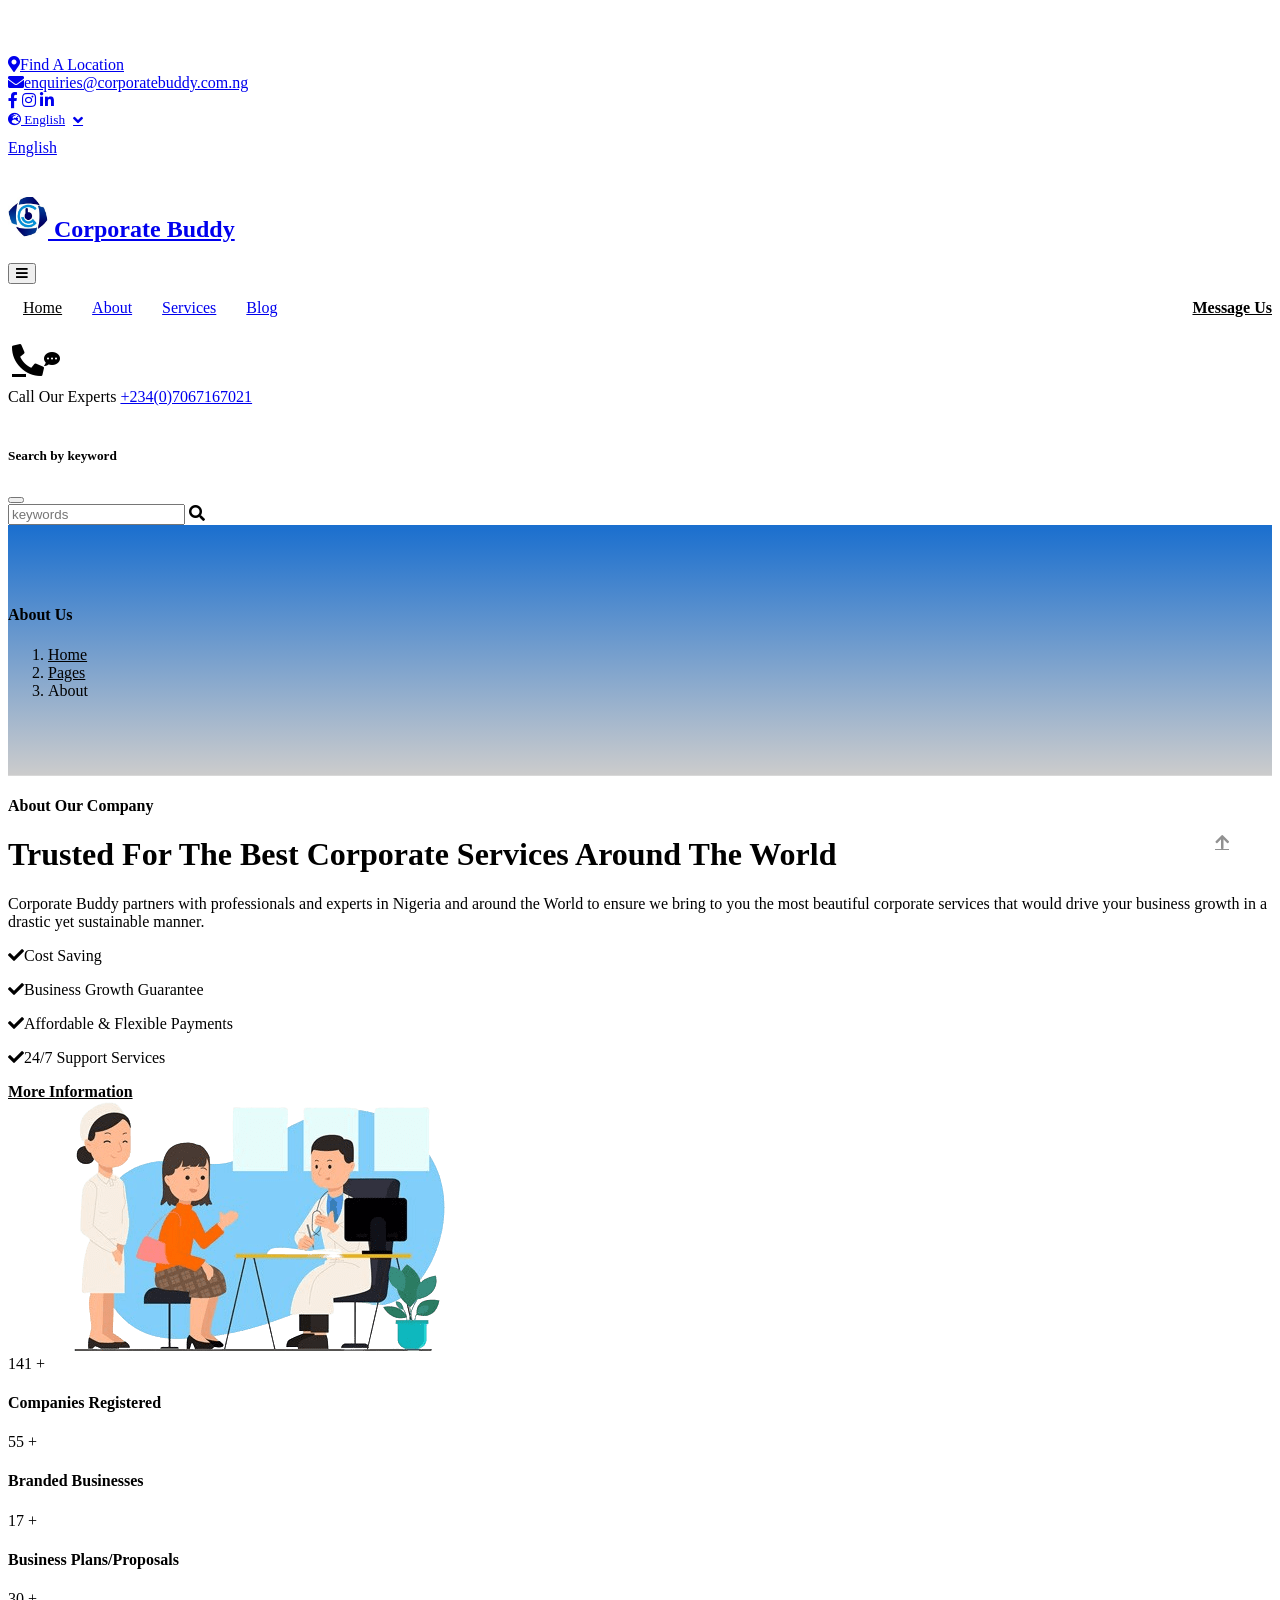
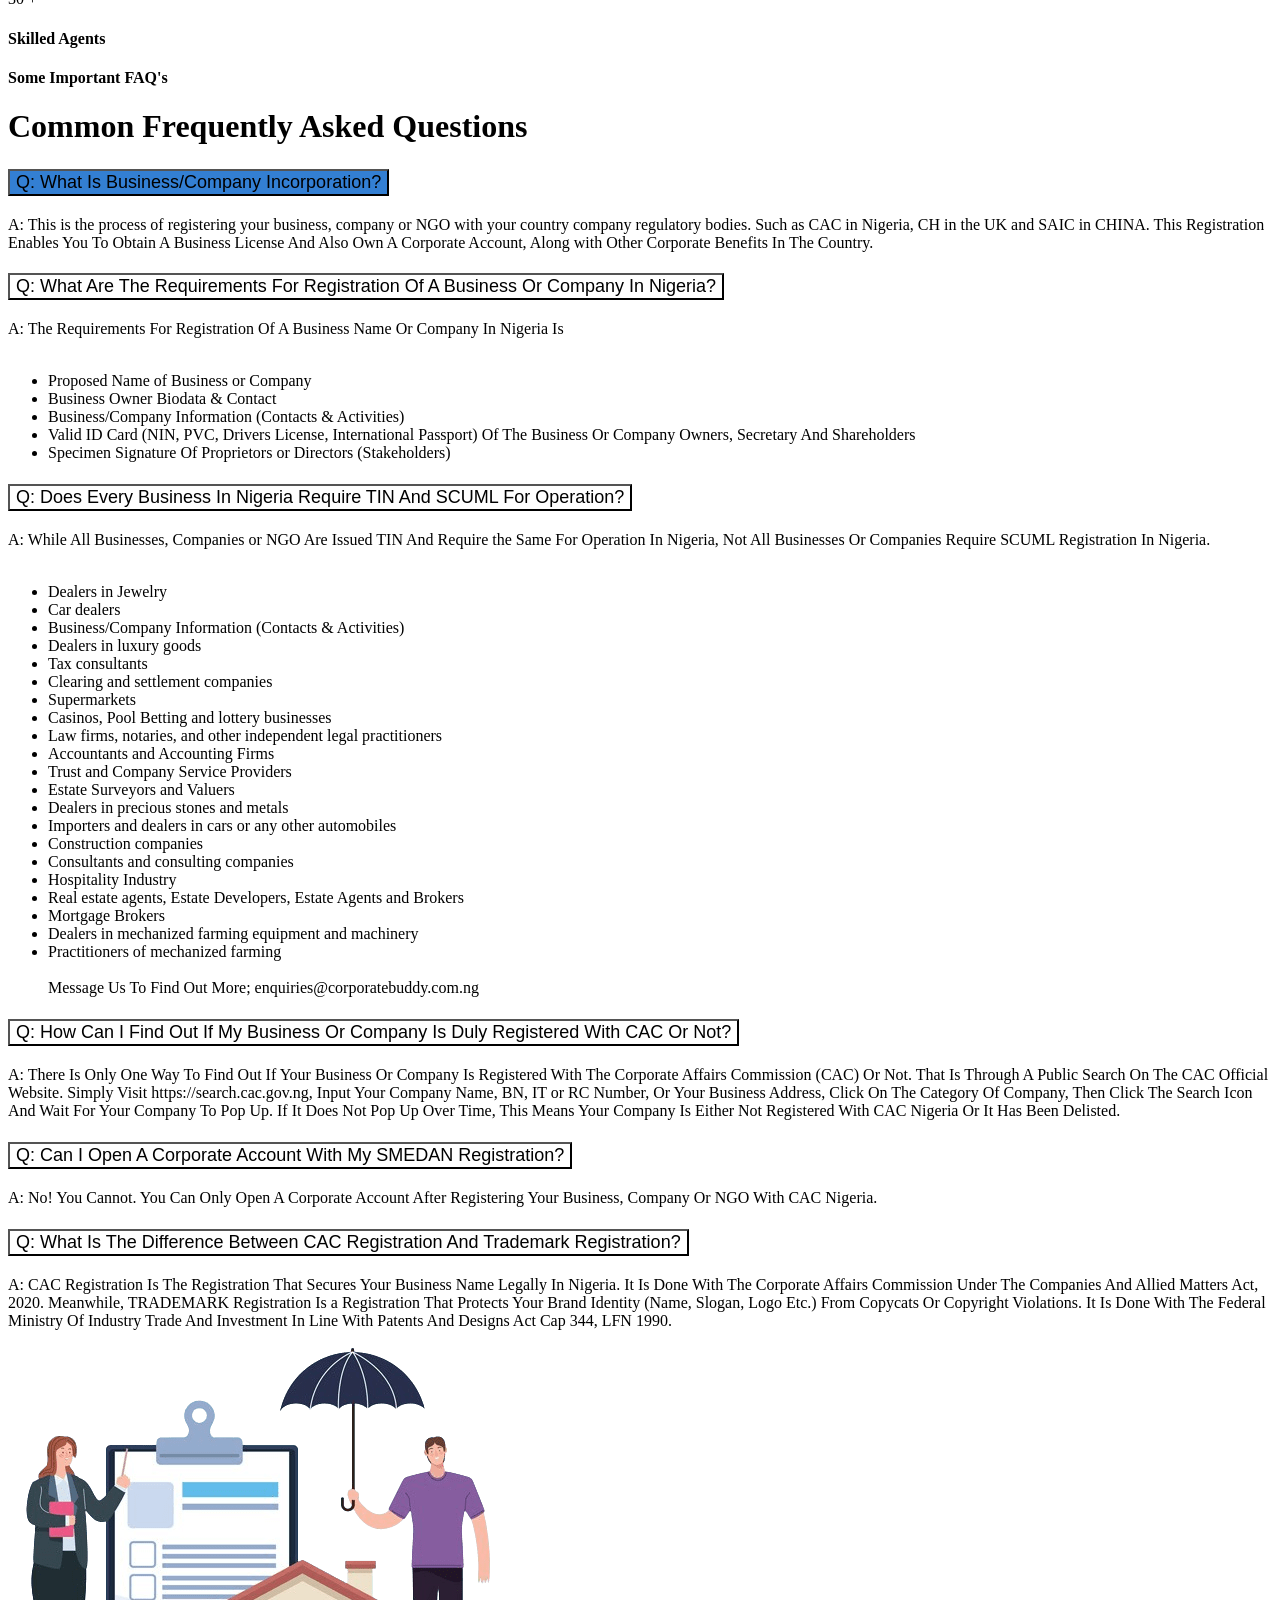
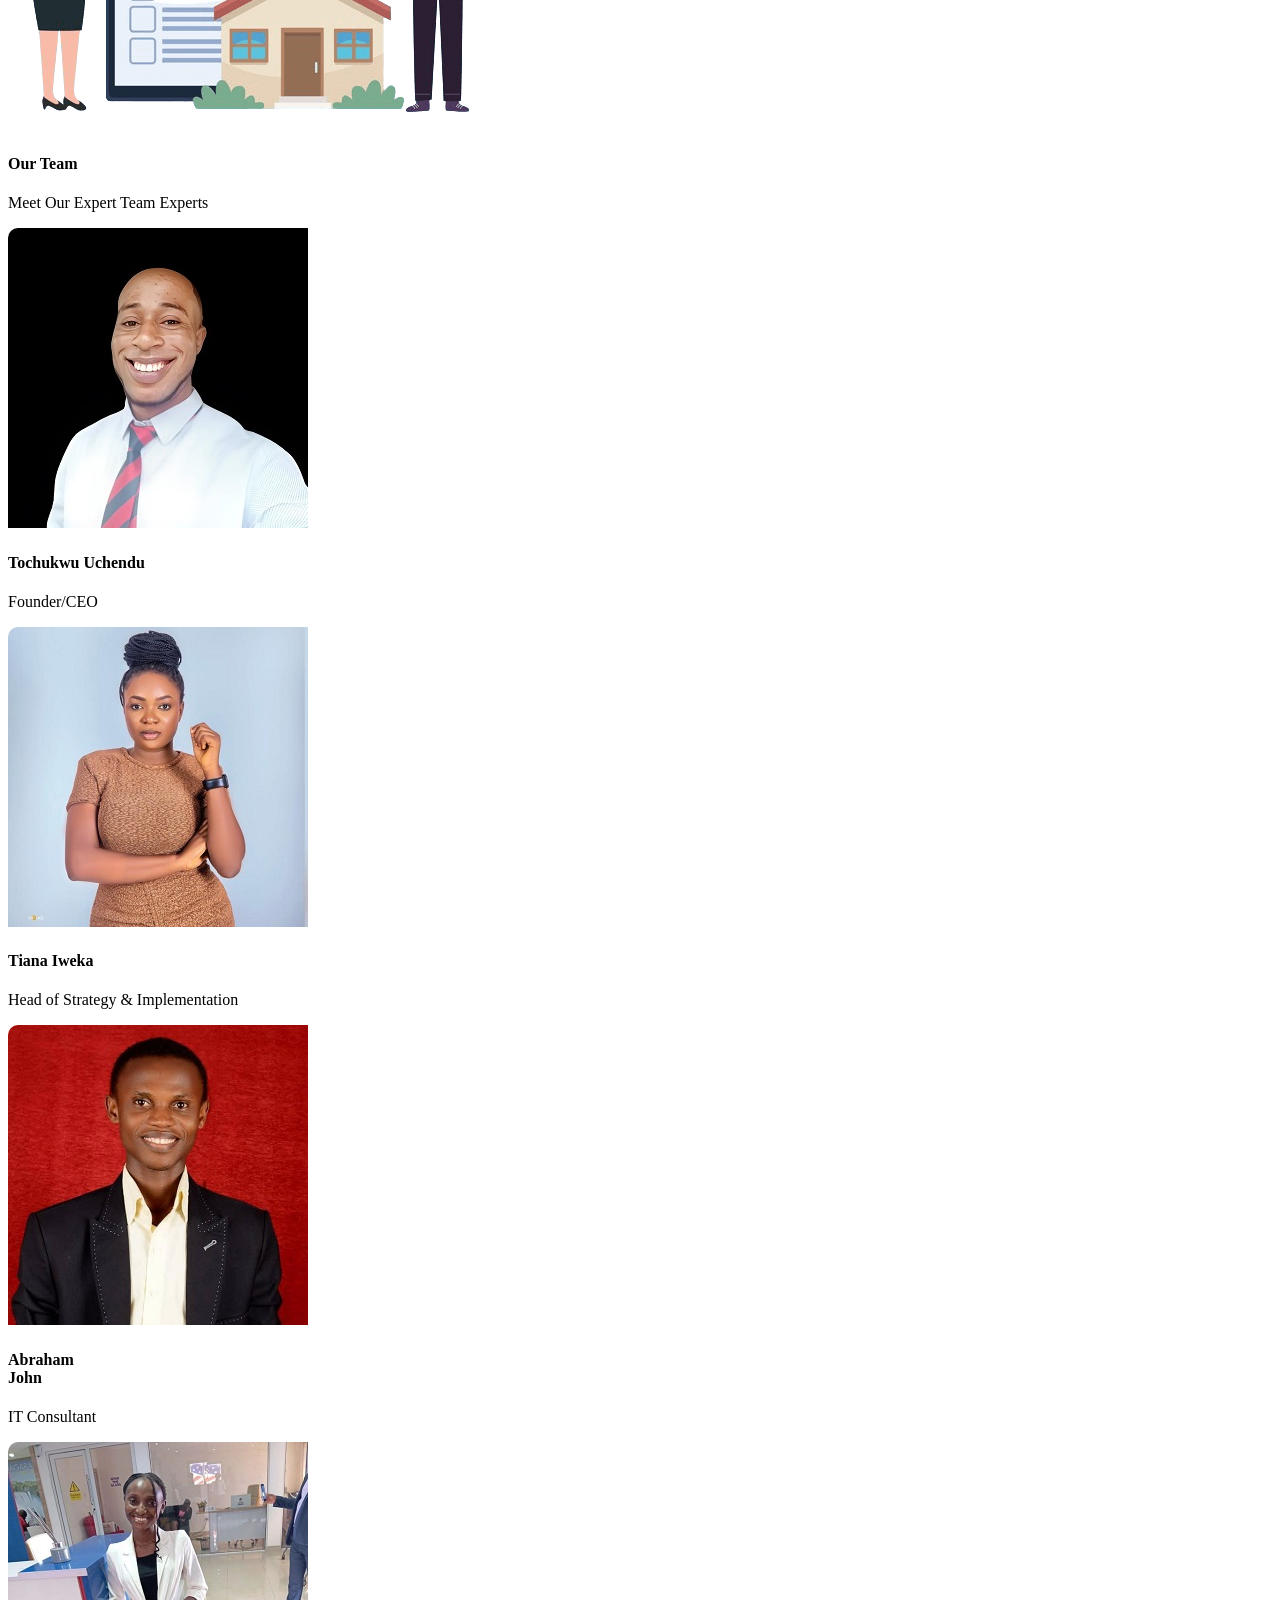
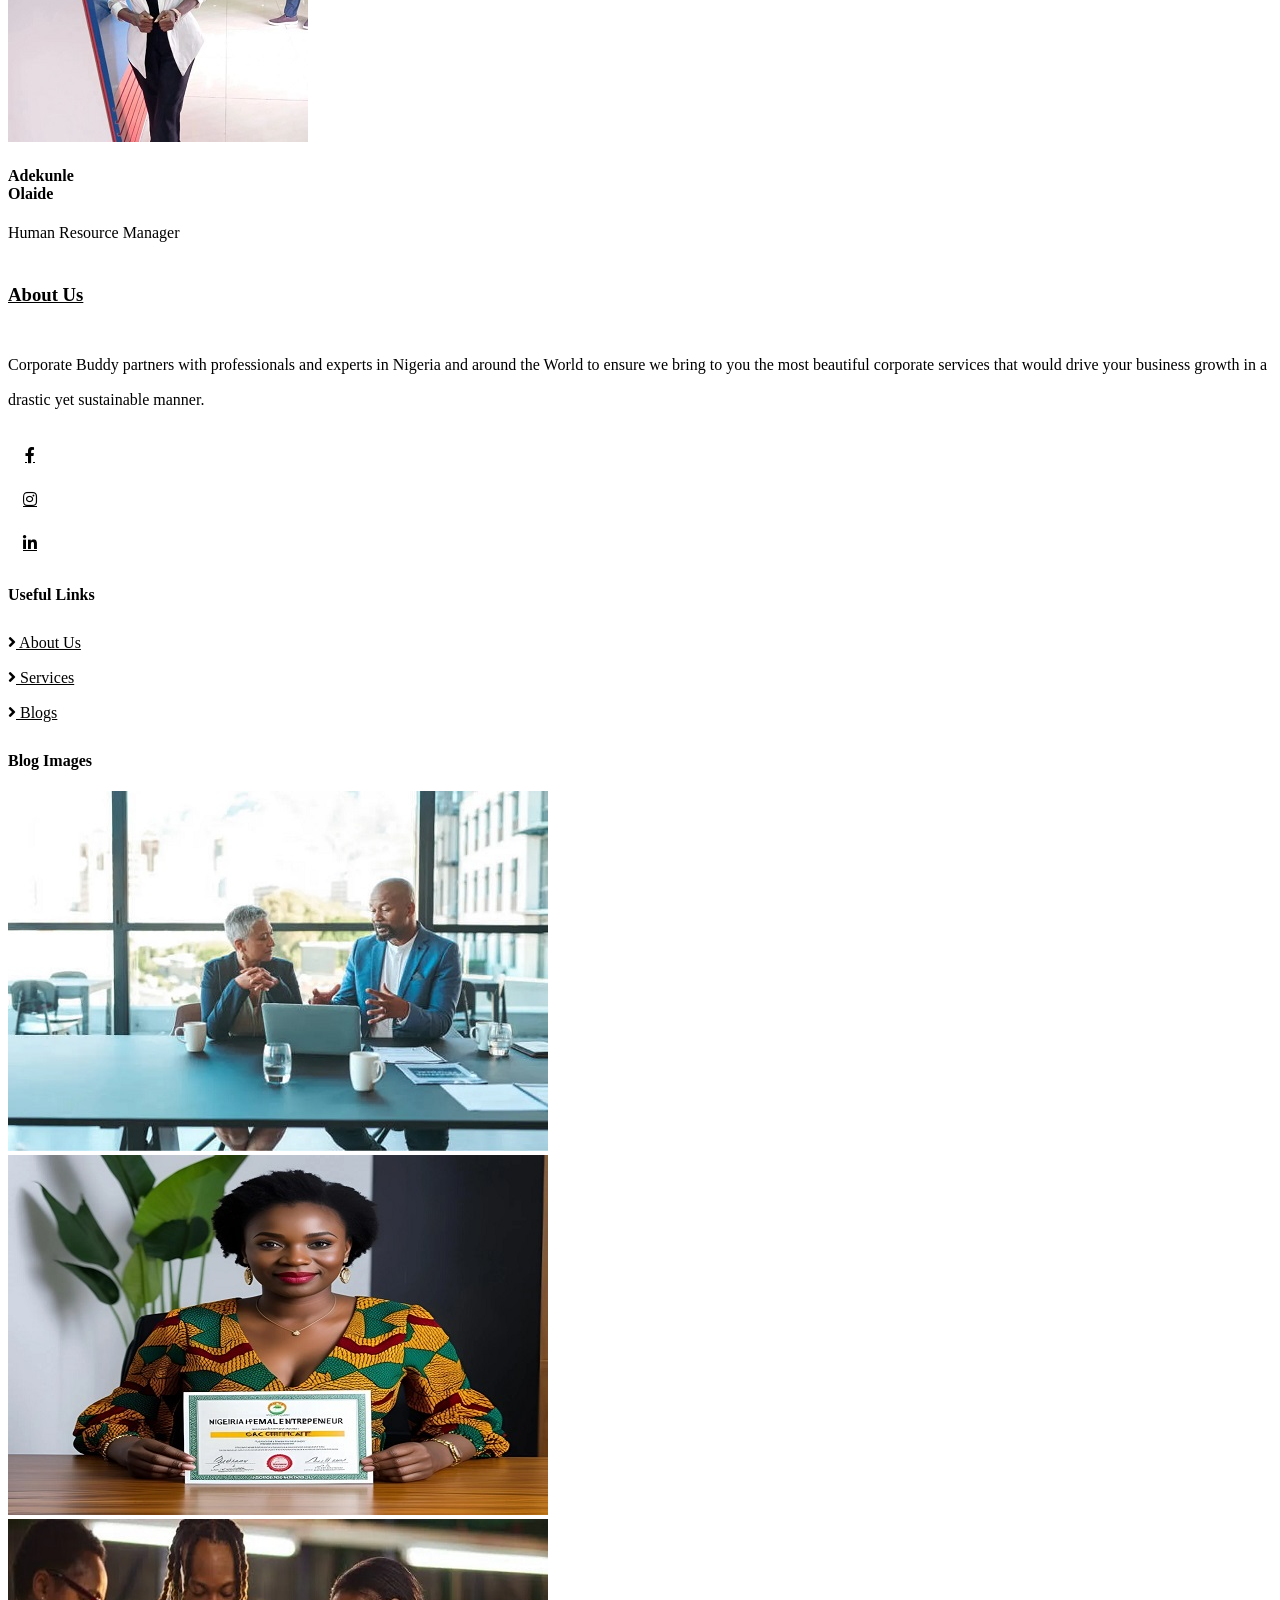
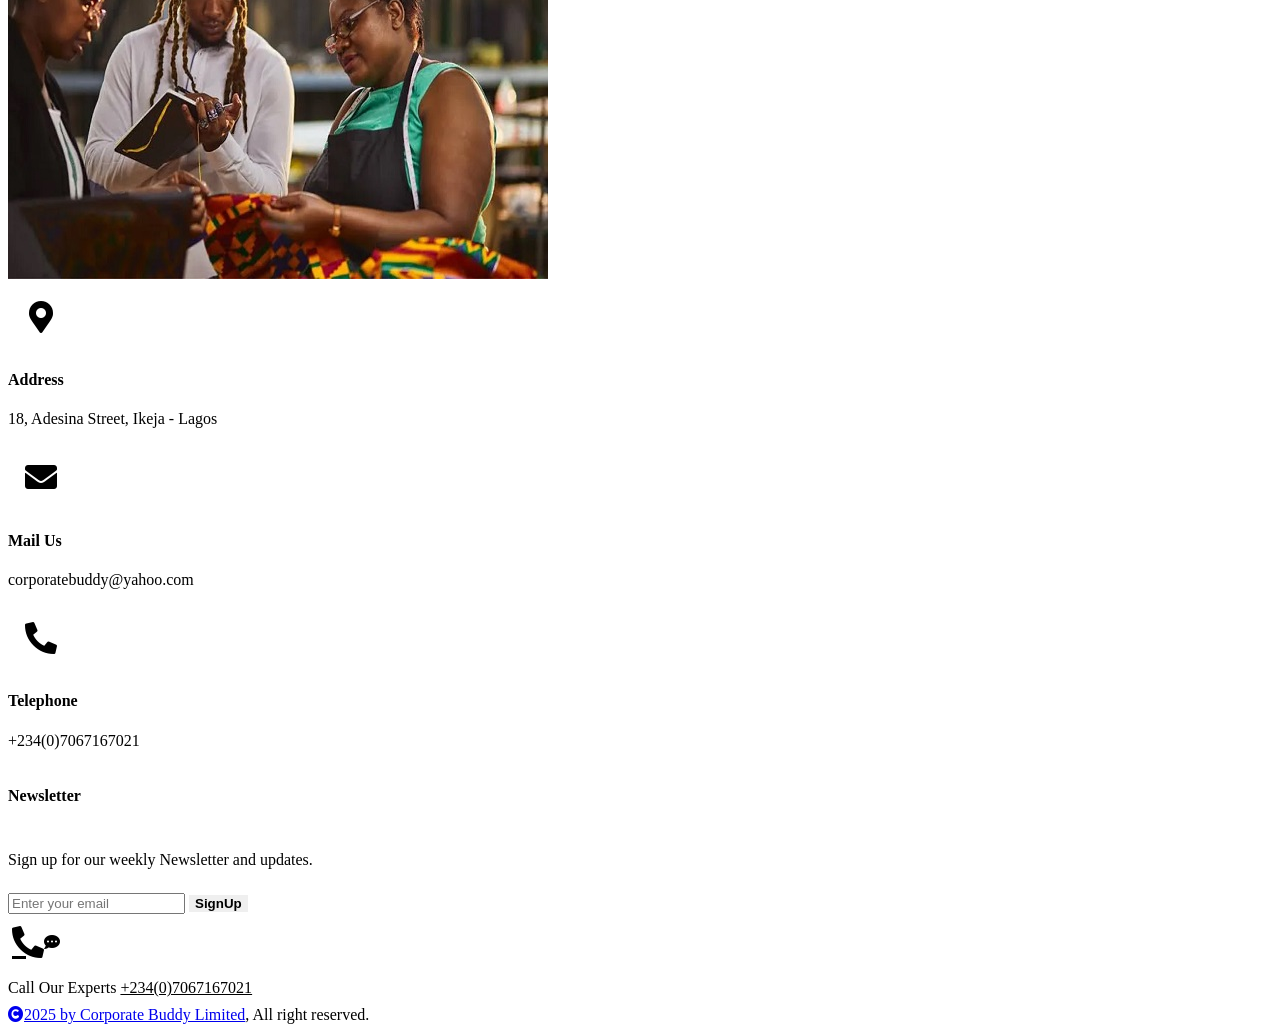
==== about.html @ b8a156ba "first" ====
<!DOCTYPE html>
<html lang="en">

    <head>
        <meta charset="utf-8">
        <title> Corporate Buddy - Corporate services provider </title>
        <meta content="width=device-width, initial-scale=1.0" name="viewport">
        <meta content="" name="keywords">
        <meta content="" name="description">

        <!-- Google Web Fonts -->
        <link rel="preconnect" href="https://fonts.googleapis.com">
        <link rel="preconnect" href="https://fonts.gstatic.com" crossorigin>
        <link href="https://fonts.googleapis.com/css2?family=DM+Sans:ital,opsz,wght@0,9..40,100..1000;1,9..40,100..1000&family=Inter:slnt,wght@-10..0,100..900&display=swap" rel="stylesheet">

        <!-- Icon Font Stylesheet -->
        <link rel="stylesheet" href="https://use.fontawesome.com/releases/v5.15.4/css/all.css"/>
        <link href="https://cdn.jsdelivr.net/npm/bootstrap-icons@1.4.1/font/bootstrap-icons.css" rel="stylesheet">
        
         <!-- Favicons -->
  <link href="img/favicon.png" rel="icon">
  <link href="img/apple-touch-icon.png" rel="apple-touch-icon">


        <!-- Libraries Stylesheet -->
        <link rel="stylesheet" href="lib/animate/animate.min.css"/>
        <link href="lib/lightbox/css/lightbox.min.css" rel="stylesheet">
        <link href="lib/owlcarousel/assets/owl.carousel.min.css" rel="stylesheet">


        <!-- Customized Bootstrap Stylesheet -->
        <link href="css/bootstrap.min.css" rel="stylesheet">

        <!-- Template Stylesheet -->
        <link href="css/style.css" rel="stylesheet">
    </head>

    <body>

        <!-- Spinner Start -->
        <div id="spinner" class="show bg-white position-fixed translate-middle w-100 vh-100 top-50 start-50 d-flex align-items-center justify-content-center">
            <div class="spinner-border text-primary" style="width: 3rem; height: 3rem;" role="status">
                <span class="sr-only">Loading...</span>
            </div>
        </div>
        <!-- Spinner End -->

        <!-- Topbar Start -->
        <div class="container-fluid topbar px-0 px-lg-4 bg-light py-2 d-none d-lg-block">
            <div class="container">
                <div class="row gx-0 align-items-center">
                    <div class="col-lg-8 text-center text-lg-start mb-lg-0">
                        <div class="d-flex flex-wrap">
                            <div class="border-end border-primary pe-3">
                                <a href="#" class="text-muted small"><i class="fas fa-map-marker-alt text-primary me-2"></i>Find A Location</a>
                            </div>
                            <div class="ps-3">
                                <a href="mailto:example@gmail.com" class="text-muted small"><i class="fas fa-envelope text-primary me-2"></i>enquiries@corporatebuddy.com.ng</a>
                            </div>
                        </div>
                    </div>
                    <div class="col-lg-4 text-center text-lg-end">
                        <div class="d-flex justify-content-end">
                            <div class="d-flex border-end border-primary pe-3">
                                <a class="btn p-0 text-primary me-3" href="https://www.facebook.com/share/1VKHDkpUtS/?mibextid=wwXIfr

                                "><i class="fab fa-facebook-f"></i></a>
                                <!--<a class="btn p-0 text-primary me-3" href="#"><i class="fab fa-twitter"></i></a>-->
                                <a class="btn p-0 text-primary me-3" href="https://www.instagram.com/corporatebuddy_ng?igsh=czdsZmRqZHVsZ2J3&utm_source=qr "><i class="fab fa-instagram"></i></a>
                               <a class="btn p-0 text-primary me-0" href="https://www.linkedin.com/company/corporate-buddyltd/"><i class="fab fa-linkedin-in"></i></a>
                            </div>
                            <div class="dropdown ms-3">
                                <a href="#" class="dropdown-toggle text-dark" data-bs-toggle="dropdown"><small><i class="fas fa-globe-europe text-primary me-2"></i> English</small></a>
                                <div class="dropdown-menu rounded">
                                    <a href="#" class="dropdown-item">English</a>
                                    <!--<a href="#" class="dropdown-item">Bangla</a>
                                    <a href="#" class="dropdown-item">French</a>
                                    <a href="#" class="dropdown-item">Spanish</a>
                                    <a href="#" class="dropdown-item">Arabic</a>-->
                                </div>
                            </div>
                        </div>
                    </div>
                </div>
            </div>
        </div>
        <!-- Topbar End -->

        <!-- Navbar & Hero Start -->
        <div class="container-fluid nav-bar px-0 px-lg-4 py-lg-0">
            <div class="container">
                <nav class="navbar navbar-expand-lg navbar-light"> 
                    <a href="#" class="navbar-brand p-0">
                        <h1 class="text-primary mb-0 d-flex align-items-center">
                            <!--<i class="fab fa-slack me-2"></i>-->
                            <img src="img/logo.jpg" alt="Logo" class="me-2" style="height: 40px;">
                            Corporate Buddy
                        </h1>
                       <!-- <img src="img/logo.jpg" alt="Logo"> -->
                    </a>
                    <button class="navbar-toggler" type="button" data-bs-toggle="collapse" data-bs-target="#navbarCollapse">
                        <span class="fa fa-bars"></span>
                    </button>
                    <div class="collapse navbar-collapse" id="navbarCollapse">
                        <div class="navbar-nav mx-0 mx-lg-auto">
                            <a href="index.html" class="nav-item nav-link active">Home</a>
                            <a href="about.html" class="nav-item nav-link">About</a>
                            <a href="service.html" class="nav-item nav-link">Services</a>
                            <a href="blog.html" class="nav-item nav-link">Blog</a>
                            <!--<div class="nav-item dropdown">
                                <a href="#" class="nav-link" data-bs-toggle="dropdown">
                                    <span class="dropdown-toggle">Pages</span>
                                </a>
                                <div class="dropdown-menu">
                                    <a href="feature.html" class="dropdown-item">Our Features</a>
                                    <a href="team.html" class="dropdown-item">Our team</a>
                                    <a href="testimonial.html" class="dropdown-item">Testimonial</a>
                                    <a href="FAQ.html" class="dropdown-item">FAQs</a>
                                    <a href="404.html" class="dropdown-item">404 Page</a>
                                </div>
                            </div>
                            <a href="contact.html" class="nav-item nav-link">Contact</a>-->
                            <div class="nav-btn px-3">
                               <!-- <button class="btn-search btn btn-primary btn-md-square rounded-circle flex-shrink-0" data-bs-toggle="modal" data-bs-target="#searchModal"><i class="fas fa-search"></i></button>-->
                                <a href="https://wa.me/7067167021" class="btn btn-primary rounded-pill py-2 px-4 ms-3 flex-shrink-0"> Message Us</a>
                            </div>
                        </div>
                    </div>
                    <div class="d-none d-xl-flex flex-shrink-0 ps-4">
                        <a href="#" class="btn btn-light btn-lg-square rounded-circle position-relative wow tada" data-wow-delay=".9s">
                            <i class="fa fa-phone-alt fa-2x"></i>
                            <div class="position-absolute" style="top: 7px; right: 12px;">
                                <span><i class="fa fa-comment-dots text-secondary"></i></span>
                            </div>
                        </a>
                        <div class="d-flex flex-column ms-3">
                            <span>Call Our Experts</span>
                            <a href="tel:+234(0)7067167021"><span class="text-dark">+234(0)7067167021</span></a>
                        </div>
                    </div>
                </nav>
            </div>
        </div>
        <!-- Navbar & Hero End -->

        <!-- Modal Search Start -->
        <div class="modal fade" id="searchModal" tabindex="-1" aria-labelledby="exampleModalLabel" aria-hidden="true">
            <div class="modal-dialog modal-fullscreen">
                <div class="modal-content rounded-0">
                    <div class="modal-header">
                        <h5 class="modal-title" id="exampleModalLabel">Search by keyword</h5>
                        <button type="button" class="btn-close" data-bs-dismiss="modal" aria-label="Close"></button>
                    </div>
                    <div class="modal-body d-flex align-items-center bg-primary">
                        <div class="input-group w-75 mx-auto d-flex">
                            <input type="search" class="form-control p-3" placeholder="keywords" aria-describedby="search-icon-1">
                            <span id="search-icon-1" class="btn bg-light border nput-group-text p-3"><i class="fa fa-search"></i></span>
                        </div>
                    </div>
                </div>
            </div>
        </div>
        <!-- Modal Search End -->

        <!-- Header Start -->
        <div class="container-fluid bg-breadcrumb">
            <div class="container text-center py-5" style="max-width: 900px;">
                <h4 class="text-white display-4 mb-4 wow fadeInDown" data-wow-delay="0.1s">About Us</h4>
                <ol class="breadcrumb d-flex justify-content-center mb-0 wow fadeInDown" data-wow-delay="0.3s">
                    <li class="breadcrumb-item"><a href="index.html">Home</a></li>
                    <li class="breadcrumb-item"><a href="#">Pages</a></li>
                    <li class="breadcrumb-item active text-primary">About</li>
                </ol>    
            </div>
        </div>
        <!-- Header End -->


        <!-- About Start -->
        <div class="container-fluid bg-light about pb-5">
            <div class="container pb-5">
                <div class="row g-5">
                    <div class="col-xl-6 wow fadeInLeft" data-wow-delay="0.2s">
                        <div class="about-item-content bg-white rounded p-5 h-100">
                            <h4 class="text-primary">About Our Company</h4>
                            <h1 class="display-4 mb-4">Trusted For The Best Corporate Services Around The World
                            </h1>
                            <p>Corporate Buddy partners with professionals and experts in Nigeria and around the World to ensure we bring to you the 
                                most beautiful corporate services that would drive your business growth in a drastic yet sustainable manner. 
                            </p>
                            <p class="text-dark"><i class="fa fa-check text-primary me-3"></i>Cost Saving </p>
                            <p class="text-dark"><i class="fa fa-check text-primary me-3"></i>Business Growth Guarantee </p>
                            <p class="text-dark mb-4"><i class="fa fa-check text-primary me-3"></i>Affordable & Flexible Payments</p>
                            <p class="text-dark mb-4"><i class="fa fa-check text-primary me-3"></i>24/7 Support Services</p>
                            <a class="btn btn-primary rounded-pill py-3 px-5" href="about.html">More Information</a>
                        </div>
                    </div>
                    <div class="col-xl-6 wow fadeInRight" data-wow-delay="0.2s">
                        <div class="bg-white rounded p-5 h-100">
                            <div class="row g-4 justify-content-center">
                                <div class="col-12">
                                    <div class="rounded bg-light">
                                        <img src="img/about-1.png" class="img-fluid rounded w-100" alt="">
                                    </div>
                                </div>
                                <div class="col-sm-6">
                                    <div class="counter-item bg-light rounded p-3 h-100">
                                        <div class="counter-counting">
                                            <span class="text-primary fs-2 fw-bold" data-toggle="counter-up">257</span>
                                            <span class="h1 fw-bold text-primary">+</span>
                                        </div>
                                        <h4 class="mb-0 text-dark">Companies Registered</h4>
                                    </div>
                                </div>
                                <div class="col-sm-6">
                                    <div class="counter-item bg-light rounded p-3 h-100">
                                        <div class="counter-counting">
                                            <span class="text-primary fs-2 fw-bold" data-toggle="counter-up">99</span>
                                            <span class="h1 fw-bold text-primary">+</span>
                                        </div>
                                        <h4 class="mb-0 text-dark">Branded Businesses </h4>
                                    </div>
                                </div>
                                <div class="col-sm-6">
                                    <div class="counter-item bg-light rounded p-3 h-100">
                                        <div class="counter-counting">
                                            <span class="text-primary fs-2 fw-bold" data-toggle="counter-up">30</span>
                                            <span class="h1 fw-bold text-primary">+</span>
                                        </div>
                                        <h4 class="mb-0 text-dark">Business Plans/Proposals </h4>
                                    </div>
                                </div>
                                <div class="col-sm-6">
                                    <div class="counter-item bg-light rounded p-3 h-100">
                                        <div class="counter-counting">
                                            <span class="text-primary fs-2 fw-bold" data-toggle="counter-up">55</span>
                                            <span class="h1 fw-bold text-primary">+</span>
                                        </div>
                                        <h4 class="mb-0 text-dark">Skilled Agents</h4>
                                    </div>
                                </div>
                            </div>
                        </div>
                    </div>
                </div>
            </div>
        </div>
        <!-- About End -->


        <!-- Feature Start -->
        <!--<div class="container-fluid feature bg-light pb-5">
            <div class="container pb-5">
                <div class="text-center mx-auto pb-5 wow fadeInUp" data-wow-delay="0.2s" style="max-width: 800px;">
                    <h4 class="text-primary">Our Features</h4>
                    <h1 class="display-4 mb-4">Insurance Provide you a Better Future</h1>
                    <p class="mb-0">Lorem ipsum dolor, sit amet consectetur adipisicing elit. Tenetur adipisci facilis cupiditate recusandae aperiam temporibus corporis itaque quis facere, numquam, ad culpa deserunt sint dolorem autem obcaecati, ipsam mollitia hic.
                    </p>
                </div>
                <div class="row g-4">
                    <div class="col-md-6 col-lg-6 col-xl-3 wow fadeInUp" data-wow-delay="0.2s">
                        <div class="feature-item p-4 pt-0">
                            <div class="feature-icon p-4 mb-4">
                                <i class="far fa-handshake fa-3x"></i>
                            </div>
                            <h4 class="mb-4">Trusted Company</h4>
                            <p class="mb-4">Lorem ipsum dolor sit amet consectetur adipisicing elit. Ea hic laborum odit pariatur...
                            </p>
                            <a class="btn btn-primary rounded-pill py-2 px-4" href="#">Learn More</a>
                        </div>
                    </div>
                    <div class="col-md-6 col-lg-6 col-xl-3 wow fadeInUp" data-wow-delay="0.4s">
                        <div class="feature-item p-4 pt-0">
                            <div class="feature-icon p-4 mb-4">
                                <i class="fa fa-dollar-sign fa-3x"></i>
                            </div>
                            <h4 class="mb-4">Anytime Money Back</h4>
                            <p class="mb-4">Lorem ipsum dolor sit amet consectetur adipisicing elit. Ea hic laborum odit pariatur...
                            </p>
                            <a class="btn btn-primary rounded-pill py-2 px-4" href="#">Learn More</a>
                        </div>
                    </div>
                    <div class="col-md-6 col-lg-6 col-xl-3 wow fadeInUp" data-wow-delay="0.6s">
                        <div class="feature-item p-4 pt-0">
                            <div class="feature-icon p-4 mb-4">
                                <i class="fa fa-bullseye fa-3x"></i>
                            </div>
                            <h4 class="mb-4">Flexible Plans</h4>
                            <p class="mb-4">Lorem ipsum dolor sit amet consectetur adipisicing elit. Ea hic laborum odit pariatur...
                            </p>
                            <a class="btn btn-primary rounded-pill py-2 px-4" href="#">Learn More</a>
                        </div>
                    </div>
                    <div class="col-md-6 col-lg-6 col-xl-3 wow fadeInUp" data-wow-delay="0.8s">
                        <div class="feature-item p-4 pt-0">
                            <div class="feature-icon p-4 mb-4">
                                <i class="fa fa-headphones fa-3x"></i>
                            </div>
                            <h4 class="mb-4">24/7 Fast Support</h4>
                            <p class="mb-4">Lorem ipsum dolor sit amet consectetur adipisicing elit. Ea hic laborum odit pariatur...
                            </p>
                            <a class="btn btn-primary rounded-pill py-2 px-4" href="#">Learn More</a>
                        </div>
                    </div>
                </div>
            </div>
        </div>-->
        <!-- Feature End -->
 <!-- FAQs Start -->
 <div class="container-fluid faq-section bg-light py-5">
    <div class="container py-5">
        <div class="row g-5 align-items-center">
            <div class="col-xl-6 wow fadeInLeft" data-wow-delay="0.2s">
                <div class="h-100">
                    <div class="mb-5">
                        <h4 class="text-primary">Some Important FAQ's</h4>
                        <h1 class="display-4 mb-0">Common Frequently Asked Questions</h1>
                    </div>
                    <div class="accordion" id="accordionExample">
                        <div class="accordion-item">
                            <h2 class="accordion-header" id="headingOne">
                                <button class="accordion-button border-0" type="button" data-bs-toggle="collapse" data-bs-target="#collapseOne" aria-expanded="true" aria-controls="collapseOne">
                                    Q: What Is Business/Company Incorporation?
                                </button>
                            </h2>
                            <div id="collapseOne" class="accordion-collapse collapse show active" aria-labelledby="headingOne" data-bs-parent="#accordionExample">
                                <div class="accordion-body rounded">
                                    A: This is the process of registering your business, company or NGO with your country company regulatory bodies. Such as CAC in Nigeria, CH in the UK and SAIC in CHINA. This Registration Enables You To Obtain A Business License And Also Own A Corporate Account, Along with Other Corporate Benefits In The Country.
                                </div>
                            </div>
                        </div>
                        <div class="accordion-item">
                            <h2 class="accordion-header" id="headingTwo">
                                <button class="accordion-button collapsed" type="button" data-bs-toggle="collapse" data-bs-target="#collapseTwo" aria-expanded="false" aria-controls="collapseTwo">
                                    Q: What Are The Requirements For Registration Of A Business Or Company In Nigeria?
                                </button>
                            </h2>
                            <div id="collapseTwo" class="accordion-collapse collapse" aria-labelledby="headingTwo" data-bs-parent="#accordionExample">
                                <div class="accordion-body">
                                    A: The Requirements For Registration Of A Business Name Or Company In Nigeria Is <br><br>
                                    <ul>
                                    <li> Proposed Name of Business or Company</li>
                                    <li> Business Owner Biodata & Contact</li>
                                    <li> Business/Company Information (Contacts & Activities) </li>
                                    <li> Valid ID Card (NIN, PVC, Drivers License, International Passport) Of The Business Or Company Owners, Secretary And Shareholders</li>
                                    <li> Specimen Signature Of Proprietors or Directors (Stakeholders)</li>
                                </ul>
                                </div>
                            </div>
                        </div>
                        <div class="accordion-item">
                            <h2 class="accordion-header" id="headingThree">
                                <button class="accordion-button collapsed" type="button" data-bs-toggle="collapse" data-bs-target="#collapseThree" aria-expanded="false" aria-controls="collapseThree">
                                    Q: Does Every Business In Nigeria Require TIN And SCUML For Operation?
                                </button>
                            </h2>
                            <div id="collapseThree" class="accordion-collapse collapse" aria-labelledby="headingThree" data-bs-parent="#accordionExample">
                                <div class="accordion-body">
                                    A:  While All Businesses, Companies or NGO Are Issued TIN And Require the Same For Operation In Nigeria, Not All Businesses Or Companies Require SCUML Registration In Nigeria. 
                                    <br><br><ul>
                                        <li> Dealers in Jewelry</li>
                                        <li> Car dealers</li>
                                        <li> Business/Company Information (Contacts & Activities) </li>
                                        <li> Dealers in luxury goods</li>
                                        <li> Tax consultants</li>
                                        <li> Clearing and settlement companies</li>
                                        <li> Supermarkets</li>
                                        <li> Casinos, Pool Betting and lottery businesses</li>
                                        <li>  Law firms, notaries, and other independent legal practitioners</li>
                                        <li> Accountants and Accounting Firms</li>
                                        <li> Trust and Company Service Providers</li>
                                        <li> Estate Surveyors and Valuers</li>
                                        <li> Dealers in precious stones and metals</li>
                                        <li> Importers and dealers in cars or any other automobiles</li>
                                        <li> Construction companies</li>
                                        <li> Consultants and consulting companies</li>
                                        <li> Hospitality Industry</li>
                                        <li> Real estate agents, Estate Developers, Estate Agents and Brokers</li>
                                        <li> Mortgage Brokers</li>
                                        <li> Dealers in mechanized farming equipment and machinery</li>
                                        <li> Practitioners of mechanized farming</li>
                                        <br>
                                        Message Us To Find Out More; enquiries@corporatebuddy.com.ng
                                    </ul>
                                </div>
                            </div>
                        </div>
                        <div class="accordion-item">
                            <h2 class="accordion-header" id="headingTwo">
                                <button class="accordion-button collapsed" type="button" data-bs-toggle="collapse" data-bs-target="#collapseTwo" aria-expanded="false" aria-controls="collapseTwo">
                                    Q: How Can I Find Out If My Business Or Company Is Duly Registered With CAC Or Not?
                                </button>
                            </h2>
                            <div id="collapseTwo" class="accordion-collapse collapse" aria-labelledby="headingTwo" data-bs-parent="#accordionExample">
                                <div class="accordion-body">
                                    A: There Is Only One Way To Find Out If Your Business Or Company Is Registered With The Corporate Affairs Commission (CAC) Or Not. That Is Through A Public Search On The CAC Official Website. Simply Visit https://search.cac.gov.ng, Input Your Company Name, BN, IT or RC Number, Or Your Business Address, Click On The Category Of Company, Then Click The Search Icon And Wait For Your Company To Pop Up. If It Does Not Pop Up Over Time, This Means Your Company Is Either Not Registered With CAC Nigeria Or It Has Been Delisted.
                                </div>
                            </div>
                        </div>
                        <div class="accordion-item">
                            <h2 class="accordion-header" id="headingTwo">
                                <button class="accordion-button collapsed" type="button" data-bs-toggle="collapse" data-bs-target="#collapseTwo" aria-expanded="false" aria-controls="collapseTwo">
                                    Q: Can I Open A Corporate Account With My SMEDAN Registration?
                                </button>
                            </h2>
                            <div id="collapseTwo" class="accordion-collapse collapse" aria-labelledby="headingTwo" data-bs-parent="#accordionExample">
                                <div class="accordion-body">
                                    A: No! You Cannot. You Can Only Open A Corporate Account After Registering Your Business, Company Or NGO With CAC Nigeria.
                                </div>
                            </div>
                        </div>
                        <div class="accordion-item">
                            <h2 class="accordion-header" id="headingTwo">
                                <button class="accordion-button collapsed" type="button" data-bs-toggle="collapse" data-bs-target="#collapseTwo" aria-expanded="false" aria-controls="collapseTwo">
                                    Q: What Is The Difference Between CAC Registration And Trademark Registration?
                                </button>
                            </h2>
                            <div id="collapseTwo" class="accordion-collapse collapse" aria-labelledby="headingTwo" data-bs-parent="#accordionExample">
                                <div class="accordion-body">
                                    A: CAC Registration Is The Registration That Secures Your Business Name Legally In Nigeria. It Is Done With The Corporate Affairs Commission Under The Companies And Allied Matters Act, 2020. Meanwhile, TRADEMARK Registration Is a Registration That Protects Your Brand Identity (Name, Slogan, Logo Etc.) From Copycats Or Copyright Violations. It Is Done With The Federal Ministry Of Industry Trade And Investment In Line With Patents And Designs Act Cap 344, LFN 1990.
                                </div>
                            </div>
                        </div>
                    </div>
                </div>
            </div>
            <div class="col-xl-6 wow fadeInRight" data-wow-delay="0.4s">
                <img src="img/carousel-2.png" class="img-fluid w-100" alt="">
            </div>
        </div>
    </div>
</div>
<!-- FAQs End -->


        <!-- Team Start -->
        <div class="container-fluid team pb-5">
            <div class="container pb-5">
                <div class="text-center mx-auto pb-5 wow fadeInUp" data-wow-delay="0.2s" style="max-width: 800px;">
                    <h4 class="text-primary">Our Team</h4>
                    <h1 class="display-4 mb-4"></h1>
                    <p class="mb-0">Meet Our Expert Team Experts
                    </p>
                </div>
                <div class="row g-4">
                    <div class="col-md-6 col-lg-6 col-xl-3 wow fadeInUp" data-wow-delay="0.2s">
                        <div class="team-item">
                            <div class="team-img">
                                <img src="img/team-1.jpg" class="img-fluid rounded-top w-100" alt="">
                                <div class="team-icon">
                                    <a class="btn btn-primary btn-sm-square rounded-pill mb-2" href=""><i class="fab fa-facebook-f"></i></a>
                                    <a class="btn btn-primary btn-sm-square rounded-pill mb-2" href=""><i class="fab fa-twitter"></i></a>
                                    <a class="btn btn-primary btn-sm-square rounded-pill mb-2" href=""><i class="fab fa-linkedin-in"></i></a>
                                    <a class="btn btn-primary btn-sm-square rounded-pill mb-0" href=""><i class="fab fa-instagram"></i></a>
                                </div>
                            </div>
                            <div class="team-title p-4">
                                <h4 class="mb-0">Tochukwu Uchendu</h4>
                                <p class="mb-0">Founder/CEO</p>
                            </div>
                        </div>
                    </div>
                    <div class="col-md-6 col-lg-6 col-xl-3 wow fadeInUp" data-wow-delay="0.4s">
                        <div class="team-item">
                            <div class="team-img">
                                <img src="img/team-2.jpg" class="img-fluid rounded-top w-100" alt="">
                                <div class="team-icon">
                                    <a class="btn btn-primary btn-sm-square rounded-pill mb-2" href=""><i class="fab fa-facebook-f"></i></a>
                                    <a class="btn btn-primary btn-sm-square rounded-pill mb-2" href=""><i class="fab fa-twitter"></i></a>
                                    <a class="btn btn-primary btn-sm-square rounded-pill mb-2" href=""><i class="fab fa-linkedin-in"></i></a>
                                    <a class="btn btn-primary btn-sm-square rounded-pill mb-0" href=""><i class="fab fa-instagram"></i></a>
                                </div>
                            </div>
                            <div class="team-title p-4">
                                <h4 class="mb-0">Tiana Iweka
                                </h4>
                                <p class="mb-0">Head of Strategy & Implementation</p>
                            </div>
                        </div>
                    </div>
                    <div class="col-md-6 col-lg-6 col-xl-3 wow fadeInUp" data-wow-delay="0.6s">
                        <div class="team-item">
                            <div class="team-img">
                                <img src="img/team-3.jpg" class="img-fluid rounded-top w-100" alt="">
                                <div class="team-icon">
                                    <a class="btn btn-primary btn-sm-square rounded-pill mb-2" href=""><i class="fab fa-facebook-f"></i></a>
                                    <a class="btn btn-primary btn-sm-square rounded-pill mb-2" href=""><i class="fab fa-twitter"></i></a>
                                    <a class="btn btn-primary btn-sm-square rounded-pill mb-2" href=""><i class="fab fa-linkedin-in"></i></a>
                                    <a class="btn btn-primary btn-sm-square rounded-pill mb-0" href=""><i class="fab fa-instagram"></i></a>
                                </div>
                            </div>
                            <div class="team-title p-4">
                                <h4 class="mb-0">Abraham <br>John
                                </h4>
                                <p class="mb-0"> IT Consultant</p>
                            </div>
                        </div>
                    </div>
                    <div class="col-md-6 col-lg-6 col-xl-3 wow fadeInUp" data-wow-delay="0.8s">
                        <div class="team-item">
                            <div class="team-img">
                                <img src="img/team-4.jpg" class="img-fluid rounded-top w-100" alt="">
                                <div class="team-icon">
                                    <a class="btn btn-primary btn-sm-square rounded-pill mb-2" href=""><i class="fab fa-facebook-f"></i></a>
                                    <a class="btn btn-primary btn-sm-square rounded-pill mb-2" href=""><i class="fab fa-twitter"></i></a>
                                    <a class="btn btn-primary btn-sm-square rounded-pill mb-2" href=""><i class="fab fa-linkedin-in"></i></a>
                                    <a class="btn btn-primary btn-sm-square rounded-pill mb-0" href=""><i class="fab fa-instagram"></i></a>
                                </div>
                            </div>
                            <div class="team-title p-4">
                                <h4 class="mb-0">Adekunle <br>Olaide 
                                </h4>
                                <p class="mb-0">Human Resource Manager</p>
                            </div>
                        </div>
                    </div>
                </div>
            </div>
        </div>
        <!-- Team End -->

         <!-- Footer Start -->
         <div class="container-fluid footer py-5 wow fadeIn" data-wow-delay="0.2s">
            <div class="container py-5">
                <div class="row g-5">
                    <div class="col-xl-9">
                        <div class="mb-5">
                            <div class="row g-4">
                                <div class="col-md-6 col-lg-6 col-xl-5">
                                    <div class="footer-item">
                                        <a href="index.html" class="p-0">
                                            <h3 class="text-white"> About Us</h3>
                                            <!-- <img src="img/logo.png" alt="Logo"> -->
                                        </a>
                                        <p class="text-white mb-4">Corporate Buddy partners with professionals and experts in Nigeria and around the World to ensure we bring to you the most beautiful corporate services that would drive your business growth in a drastic yet sustainable manner. </p>
                                        <div class="footer-btn d-flex">
                                            <a class="btn btn-md-square rounded-circle me-3" href="https://www.facebook.com/share/1VKHDkpUtS/?mibextid=wwXIfr
                                            "><i class="fab fa-facebook-f"></i></a>
                                            <!--<a class="btn btn-md-square rounded-circle me-3" href="#"><i class="fab fa-twitter"></i></a>-->
                                            <a class="btn btn-md-square rounded-circle me-3" href="https://www.instagram.com/corporatebuddy_ng?igsh=czdsZmRqZHVsZ2J3&utm_source=qr "><i class="fab fa-instagram"></i></a>
                                            <a class="btn btn-md-square rounded-circle me-0" href="https://www.linkedin.com/company/corporate-buddyltd/"><i class="fab fa-linkedin-in"></i></a>
                                        </div>
                                    </div>
                                </div>
                                <div class="col-md-6 col-lg-6 col-xl-3">
                                    <div class="footer-item">
                                        <h4 class="text-white mb-4">Useful Links</h4>
                                        <a href="about.html"><i class="fas fa-angle-right me-2"></i> About Us</a>
                                        <a href="service.html"><i class="fas fa-angle-right me-2"></i> Services</a>
                                        <a href="blog.html"><i class="fas fa-angle-right me-2"></i> Blogs</a>
                                       
                                    </div>
                                </div>
                                <div class="col-md-6 col-lg-6 col-xl-4">
                                    <div class="footer-item">
                                        <h4 class="mb-4 text-white">Blog Images</h4>
                                        <div class="row g-3">
                                            <div class="col-4">
                                                <div class="footer-instagram rounded">
                                                    <img src="img/blog-1.jpg" class="img-fluid w-100" alt="">
                                                    <div class="footer-search-icon">
                                                        <a href="img/blog-1.jpg" data-lightbox="footerInstagram-1" class="my-auto"><i class="fas fa-link text-white"></i></a>
                                                    </div>
                                                </div>
                                           </div>
                                           <div class="col-4">
                                                <div class="footer-instagram rounded">
                                                    <img src="img/blog-2.jpg" class="img-fluid w-100" alt="">
                                                    <div class="footer-search-icon">
                                                        <a href="img/blog-2.jpg" data-lightbox="footerInstagram-2" class="my-auto"><i class="fas fa-link text-white"></i></a>
                                                    </div>
                                                </div>
                                           </div>
                                            <div class="col-4">
                                                <div class="footer-instagram rounded">
                                                    <img src="img/blog-3.jpg" class="img-fluid w-100" alt="">
                                                    <div class="footer-search-icon">
                                                        <a href="img/blog-3.jpg" data-lightbox="footerInstagram-3" class="my-auto"><i class="fas fa-link text-white"></i></a>
                                                    </div>
                                                </div>
                                           </div>
                                            <!--<div class="col-4">
                                                <div class="footer-instagram rounded">
                                                    <img src="img/instagram-footer-4.jpg" class="img-fluid w-100" alt="">
                                                    <div class="footer-search-icon">
                                                        <a href="img/instagram-footer-4.jpg" data-lightbox="footerInstagram-4" class="my-auto"><i class="fas fa-link text-white"></i></a>
                                                    </div>
                                                </div>
                                           </div>
                                            <div class="col-4">
                                                <div class="footer-instagram rounded">
                                                    <img src="img/instagram-footer-5.jpg" class="img-fluid w-100" alt="">
                                                    <div class="footer-search-icon">
                                                        <a href="img/instagram-footer-5.jpg" data-lightbox="footerInstagram-5" class="my-auto"><i class="fas fa-link text-white"></i></a>
                                                    </div>
                                                </div>
                                           </div>
                                           <div class="col-4">
                                                <div class="footer-instagram rounded">
                                                    <img src="img/instagram-footer-6.jpg" class="img-fluid w-100" alt="">
                                                    <div class="footer-search-icon">
                                                        <a href="img/instagram-footer-6.jpg" data-lightbox="footerInstagram-6" class="my-auto"><i class="fas fa-link text-white"></i></a>
                                                    </div>
                                                </div>
                                            </div>-->
                                        </div>
                                    </div>
                                </div>
                            </div>
                        </div>
                        <div class="pt-5" style="border-top: 1px solid rgba(255, 255, 255, 0.08);">
                            <div class="row g-0">
                                <div class="col-12">
                                    <div class="row g-4">
                                        <div class="col-lg-6 col-xl-4">
                                            <div class="d-flex">
                                                <div class="btn-xl-square bg-primary text-white rounded p-4 me-4">
                                                    <i class="fas fa-map-marker-alt fa-2x"></i>
                                                </div>
                                                <div>
                                                    <h4 class="text-white">Address</h4>
                                                    <p class="mb-0">18, Adesina Street, Ikeja - Lagos</p>
                                                </div>
                                            </div>
                                        </div>
                                        <div class="col-lg-6 col-xl-4">
                                            <div class="d-flex">
                                                <div class="btn-xl-square bg-primary text-white rounded p-4 me-4">
                                                    <i class="fas fa-envelope fa-2x"></i>
                                                </div>
                                                <div>
                                                     <h4 class="text-white">Mail Us</h4>
                                                    <p class="mb-0">corporatebuddy@yahoo.com</p>
                                                </div>
                                            </div>
                                        </div>
                                         <div class="col-lg-6 col-xl-4">
                                            <div class="d-flex">
                                                <div class="btn-xl-square bg-primary text-white rounded p-4 me-4">
                                                    <i class="fa fa-phone-alt fa-2x"></i>
                                                </div>
                                                <div>
                                                    <h4 class="text-white">Telephone</h4>
                                                    <p class="mb-0">+234(0)7067167021</p>
                                                </div>
                                            </div>
                                        </div>
                                    </div>
                                </div>
                            </div>
                        </div>
                    </div>
                    
                    <div class="col-xl-3">
                        <div class="footer-item">
                            <h4 class="text-white mb-4">Newsletter</h4>
                            <p class="text-white mb-3">Sign up for our weekly Newsletter and updates.</p>
                            <div class="position-relative rounded-pill mb-4">
                                <input class="form-control rounded-pill w-100 py-3 ps-4 pe-5" type="text" placeholder="Enter your email">
                                <button type="button" class="btn btn-primary rounded-pill position-absolute top-0 end-0 py-2 mt-2 me-2">SignUp</button>
                            </div>
                            <div class="d-flex flex-shrink-0">
                                <div class="footer-btn">
                                    <a href="#" class="btn btn-lg-square rounded-circle position-relative wow tada" data-wow-delay=".9s">
                                        <i class="fa fa-phone-alt fa-2x"></i>
                                        <div class="position-absolute" style="top: 2px; right: 12px;">
                                            <span><i class="fa fa-comment-dots text-secondary"></i></span>
                                        </div>
                                    </a>
                                </div>
                                <div class="d-flex flex-column ms-3 flex-shrink-0">
                                    <span>Call Our Experts</span>
                                    <a href="tel:+234(0)7067167021"><span class="text-white">+234(0)7067167021</span></a>
                                </div>
                            </div>
                        </div>
                    </div>
                </div>
            </div>
        </div>
        <!-- Footer End -->
        
        <!-- Copyright Start -->
        <div class="container-fluid copyright py-4">
            <div class="container">
                <div class="row g-4 align-items-center">
                    <div class="col-md-6 text-center text-md-end mb-md-0">
                        <span class="text-body"><a href="#" class="border-bottom text-white"><i class="fas fa-copyright text-light me-2"></i>2025 by Corporate Buddy Limited</a>, All right reserved.</span>
                    </div>
                    <!--<div class="col-md-6 text-center text-md-start text-body">
                        <!--/*** This template is free as long as you keep the below author’s credit link/attribution link/backlink. ***/-->
                        <!--/*** If you'd like to use the template without the below author’s credit link/attribution link/backlink, ***/-->
                        <!--/*** you can purchase the Credit Removal License from "https://htmlcodex.com/credit-removal". ***/
                        Designed By <a class="border-bottom text-white" href="https://htmlcodex.com">HTML Codex</a> Distributed By <a class="border-bottom text-white" href="https://themewagon.com">ThemeWagon</a>
                    </div>-->
                </div>
            </div>
        </div>
        <!-- Copyright End -->


        <!-- Back to Top -->
        <a href="#" class="btn btn-primary btn-lg-square rounded-circle back-to-top"><i class="fa fa-arrow-up"></i></a>   

        
        <!-- JavaScript Libraries -->
        <script src="https://ajax.googleapis.com/ajax/libs/jquery/3.6.4/jquery.min.js"></script>
        <script src="https://cdn.jsdelivr.net/npm/bootstrap@5.0.0/dist/js/bootstrap.bundle.min.js"></script>
        <script src="lib/wow/wow.min.js"></script>
        <script src="lib/easing/easing.min.js"></script>
        <script src="lib/waypoints/waypoints.min.js"></script>
        <script src="lib/counterup/counterup.min.js"></script>
        <script src="lib/lightbox/js/lightbox.min.js"></script>
        <script src="lib/owlcarousel/owl.carousel.min.js"></script>
        

        <!-- Template Javascript -->
        <script src="js/main.js"></script>
    </body>

</html>
---- css/style.css ----
/*** Spinner Start ***/
#spinner {
    opacity: 0;
    visibility: hidden;
    transition: opacity .5s ease-out, visibility 0s linear .5s;
    z-index: 99999;
}

#spinner.show {
    transition: opacity .5s ease-out, visibility 0s linear 0s;
    visibility: visible;
    opacity: 1;
}
/*** Spinner End ***/

.back-to-top {
    position: fixed;
    right: 30px;
    bottom: 30px;
    transition: 0.5s;
    z-index: 99;
}

.search-container {
            display: flex;
            align-items: center;
            border: 2px solid #ccc;
            border-radius: 25px;
            padding: 5px 10px;
            width: 250px;
            background-color: #fff;
        }

        .search-container input {
            border: none;
            outline: none;
            flex: 1;
            padding: 5px;
            font-size: 16px;
        }

        .search-container img {
            width: 20px;
            height: 20px;
            cursor: pointer;
        }


/*** Button Start ***/
.btn {
    font-weight: 600;
    transition: .5s;
}

.btn-square {
    width: 32px;
    height: 32px;
}

.btn-sm-square {
    width: 34px;
    height: 34px;
}

.btn-md-square {
    width: 44px;
    height: 44px;
}

.btn-lg-square {
    width: 56px;
    height: 56px;
}

.btn-xl-square {
    width: 66px;
    height: 66px;
}

.btn-square,
.btn-sm-square,
.btn-md-square,
.btn-lg-square,
.btn-xl-square {
    padding: 0;
    display: flex;
    align-items: center;
    justify-content: center;
    font-weight: normal;
}

.btn.btn-primary {
    color: var(--bs-white);
    border: none;
}

.btn.btn-primary:hover {
    background: var(--bs-dark);
    color: var(--bs-white);
}

.btn.btn-light {
    color: var(--bs-primary);
    border: none;
}

.btn.btn-light:hover {
    color: var(--bs-white);
    background: var(--bs-dark);
}

.btn.btn-dark {
    color: var(--bs-white);
    border: none;
}

.btn.btn-dark:hover {
    color: var(--bs-primary);
    background: var(--bs-light);
}


/*** Topbar Start ***/ 
.topbar .dropdown-toggle::after {
    border: none;
    content: "\f107";
    font-family: "Font Awesome 5 Free";
    font-weight: 600;
    vertical-align: middle;
    margin-left: 8px;
    color: var(--bs-primary);
}

.topbar .dropdown .dropdown-menu a:hover {
    background: var(--bs-primary);
    color: var(--bs-white);
}

.topbar .dropdown .dropdown-menu {
    transform: rotateX(0deg);
    visibility: visible;
    background: var(--bs-light);
    padding-top: 10px;
    border: 0;
    transition: .5s;
    opacity: 1;
}
/*** Topbar End ***/


/*** Navbar Start ***/
.nav-bar {
    background: var(--bs-white);
    transition: 1s;
}

.navbar-light .navbar-brand img {
    max-height: 60px;
    transition: .5s;
}

.nav-bar .navbar-light .navbar-brand img {
    max-height: 50px;
}

.navbar .navbar-nav .nav-item .nav-link {
    padding: 0;
}

.navbar .navbar-nav .nav-item {
    display: flex;
    align-items: center;
    padding: 15px;
}

.navbar-light .navbar-nav .nav-item:hover,
.navbar-light .navbar-nav .nav-item.active,
.navbar-light .navbar-nav .nav-item:hover .nav-link,
.navbar-light .navbar-nav .nav-item.active .nav-link {
    color: var(--bs-primary);
}

@media (max-width: 991px) {
    .navbar {
        padding: 20px 0;
    }

    .navbar .navbar-nav .nav-link {
        padding: 0;
    }

    .navbar .navbar-nav .nav-item {
        display: flex;
        padding: 20px;
        flex-direction: column;
        justify-content: start;
        align-items: start;
    }

    .navbar .navbar-nav .nav-btn {
        display: flex;
        justify-content: start;
    }

    .navbar .navbar-nav {
        width: 100%;
        display: flex;
        margin-top: 20px;
        padding-bottom: 20px;
        background: var(--bs-light);
        border-radius: 10px;
    }

    .navbar.navbar-expand-lg .navbar-toggler {
        padding: 8px 15px;
        border: 1px solid var(--bs-primary);
        color: var(--bs-primary);
    }
}

.navbar .dropdown-toggle::after {
    border: none;
    content: "\f107";
    font-family: "Font Awesome 5 Free";
    font-weight: 600;
    vertical-align: middle;
    margin-left: 8px;
}

.dropdown .dropdown-menu .dropdown-item:hover {
    background: var(--bs-primary);
    color: var(--bs-white);
}

@media (min-width: 992px) {
    .navbar {
        padding: 20px 0;
    }

    .navbar .nav-btn {
        display: flex;
        align-items: center;
        justify-content: end;
    }

    .navbar .navbar-nav {
        width: 100%;
        display: flex;
        justify-content: center;
        align-items: center;
        background: var(--bs-light);
        border-radius: 10px;
    }

    .navbar .navbar-nav .nav-btn {
        width: 100%;
        display: flex;
        margin-left: auto;
    }

    .navbar .nav-item .dropdown-menu {
        display: block;
        visibility: hidden;
        top: 100%;
        transform: rotateX(-75deg);
        transform-origin: 0% 0%;
        border: 0;
        border-radius: 10px;
        transition: .5s;
        opacity: 0;
    }

    .navbar .nav-item:hover .dropdown-menu {
        transform: rotateX(0deg);
        visibility: visible;
        margin-top: 20px;
        background: var(--bs-light);
        transition: .5s;
        opacity: 1;
    }
}
/*** Navbar End ***/


/*** Carousel Hero Header Start ***/
.header-carousel .header-carousel-item {
    height: 700px;
}

.header-carousel .owl-nav .owl-prev,
.header-carousel .owl-nav .owl-next {
    position: absolute;
    width: 60px;
    height: 60px;
    border-radius: 60px;
    background: var(--bs-light);
    color: var(--bs-primary);
    font-size: 26px;
    display: flex;
    align-items: center;
    justify-content: center;
    transition: 0.5s;
}

.header-carousel .owl-nav .owl-prev {
    bottom: 30px;
    left: 50%;
    transform: translateX(-50%);
    margin-left: 30px;
}
.header-carousel .owl-nav .owl-next {
    bottom: 30px;
    right: 50%;
    transform: translateX(-50%);
    margin-right: 30px;
}

.header-carousel .owl-nav .owl-prev:hover,
.header-carousel .owl-nav .owl-next:hover {
    box-shadow: inset 0 0 100px 0 var(--bs-secondary);
    color: var(--bs-white);
}

.header-carousel .header-carousel-item .carousel-caption {
    position: absolute;
    width: 100%;
    height: 100%;
    left: 0;
    bottom: 0;
    background: rgba(0, 0, 0, .2);
    display: flex;
    align-items: center;
}

@media (max-width: 991px) {
    .header-carousel .header-carousel-item .carousel-caption {
        padding-top: 45px;
    }

    .header-carousel .header-carousel-item {
        height: 1300px;
    }
}

@media (max-width: 767px) {
    .header-carousel .header-carousel-item {
        height: 950px;
    }

    .header-carousel .owl-nav .owl-prev {
        bottom: -30px;
        left: 50%;
        transform: translateX(-50%);
        margin-left: -45px;
    }

    .header-carousel .owl-nav .owl-next {
        bottom: -30px;
        left: 50%;
        transform: translateX(-50%);
        margin-left: 45px;
    }
}
/*** Carousel Hero Header End ***/


/*** Single Page Hero Header Start ***/
.bg-breadcrumb {
    position: relative;
    overflow: hidden;
    background: linear-gradient(rgba(1, 95, 201, 0.9), rgba(0, 0, 0, 0.2)), url(../img/bg-breadcrumb.jpg);
    background-position: center center;
    background-repeat: no-repeat;
    background-size: cover;
    padding: 60px 0 60px 0;
    transition: 0.5s;
}

.bg-breadcrumb .breadcrumb {
    position: relative;
}

.bg-breadcrumb .breadcrumb .breadcrumb-item a {
    color: var(--bs-white);
}
/*** Single Page Hero Header End ***/


/*** Feature Start ***/
.feature .feature-item {
    border-radius: 10px;
    background: var(--bs-white);
    transition: 0.5s;
}

.feature .feature-item:hover {
    background: var(--bs-primary);
}

.feature .feature-item .feature-icon {
    position: relative;
    width: 100px;
    display: inline-flex;
    align-items: center;
    justify-content: center;
    border-bottom-left-radius: 10px;
    border-bottom-right-radius: 10px;
    background: var(--bs-light);
}

.feature .feature-item:hover .feature-icon i {
    z-index: 9;
}

.feature .feature-item .feature-icon::after {
    content: "";
    position: absolute;
    width: 100%;
    height: 0;
    top: 0;
    left: 0;
    border-bottom-left-radius: 10px;
    border-bottom-right-radius: 10px;
    background: var(--bs-dark);
    transition: 0.5s;
    z-index: 1;
}

.feature .feature-item:hover .feature-icon::after {
    height: 100%;
}

.feature .feature-item .feature-icon {
    color: var(--bs-primary);
}

.feature .feature-item .feature-icon,
.feature .feature-item h4,
.feature .feature-item p {
    transition: 0.5s;
}

.feature .feature-item:hover .feature-icon {
    color: var(--bs-white);
}
.feature .feature-item:hover h4,
.feature .feature-item:hover p {
    color: var(--bs-white);
}

.feature .feature-item:hover a.btn {
    background: var(--bs-white);
    color: var(--bs-primary);
}

.feature .feature-item:hover a.btn:hover {
    background: var(--bs-dark);
    color: var(--bs-white);
}
/*** Feature End ***/


/*** Service Start ***/
.service .service-item {
    border-radius: 10px;
}
.service .service-item .service-img {
    position: relative;
    overflow: hidden;
    border-top-left-radius: 10px;
    border-top-right-radius: 10px;
}

.service .service-item .service-img img {
    transition: 0.5s;
}

.service .service-item:hover .service-img img {
    transform: scale(1.1);
}

.service .service-item .service-img::after {
    content: "";
    position: absolute;
    width: 100%;
    height: 0;
    top: 0;
    left: 0;
    border-top-left-radius: 10px;
    border-top-right-radius: 10px;
    background: rgba(1, 95, 201, .2);
    transition: 0.5s;
    z-index: 1;
}

.service .service-item:hover .service-img::after {
    height: 100%;
}

.service .service-item .service-img .service-icon {
    position: absolute;
    width: 70px;
    bottom: 0;
    right: 25px;
    border-top-left-radius: 10px;
    border-top-right-radius: 10px;
    background: var(--bs-light);
    display: flex;
    align-items: center;
    justify-content: center;
    transition: 0.5s;
    z-index: 9;
}

.service .service-item .service-img .service-icon i {
    color: var(--bs-primary);
    transition: 0.5s;
}

.service .service-item:hover .service-img .service-icon i {
    transform: rotateX(360deg);
    color: var(--bs-white);
}

.service .service-item:hover .service-img .service-icon {
    bottom: 0;
    color: var(--bs-white);
    background: var(--bs-primary);
}

.service .service-content {
    position: relative;
    border-bottom-left-radius: 10px;
    border-bottom-right-radius: 10px;
    background: var(--bs-light);
}

.service .service-item .service-content .service-content-inner {
    position: relative;
    z-index: 9;
}

.service .service-item .service-content .service-content-inner .h4,
.service .service-item .service-content .service-content-inner p {
    transition: 0.5s;
}

.service .service-item:hover .service-content .service-content-inner .h4,
.service .service-item:hover .service-content .service-content-inner p {
    color: var(--bs-white);
}

.service .service-item:hover .service-content .service-content-inner .btn.btn-primary {
    color: var(--bs-primary);
    background: var(--bs-white);
}

.service .service-item:hover .service-content .service-content-inner .btn.btn-primary:hover {
    color: var(--bs-white);
    background: var(--bs-dark);
}

.service .service-item:hover .service-content .service-content-inner .h4:hover {
    color: var(--bs-dark);
}

.service .service-item .service-content::after {
    content: "";
    position: absolute;
    width: 100%;
    height: 0;
    bottom: 0;
    left: 0;
    border-bottom-left-radius: 10px;
    border-bottom-right-radius: 10px;
    background: var(--bs-primary);
    transition: 0.5s;
    z-index: 1;
}

.service .service-item:hover .service-content::after {
    height: 100%;
}
/*** Service End ***/


/*** FAQs Start ***/
.faq-section .accordion .accordion-item .accordion-header .accordion-button {
    color: var(--bs-white);
    background: rgba(1, 95, 201, .8);
    font-size: 18px;
}

.faq-section .accordion .accordion-item .accordion-header .accordion-button.collapsed {
    color: var(--bs-primary);
    background: var(--bs-light);
}
/*** FAQs End ***/


/*** Blog Start ***/
.blog .blog-item {
    border-radius: 10px;
    transition: 0.5s;
}

.blog .blog-item:hover {
    box-shadow: 0 0 45px rgba(0, 0, 0, .1);
}

.blog .blog-item:hover .blog-content {
    background: var(--bs-white);
}

.blog .blog-item .blog-img {
    border-top-left-radius: 10px;
    border-top-right-radius: 10px;
    position: relative;
    overflow: hidden;
}

.blog .blog-item .blog-img img {
    transition: 0.5s;
}

.blog .blog-item:hover .blog-img img {
    transform: scale(1.2);
}

.blog .blog-item .blog-img::after {
    content: "";
    position: absolute;
    width: 100%;
    height: 0;
    top: 0;
    left: 0;
    border-top-left-radius: 10px;
    border-top-right-radius: 10px;
    background: rgba(1, 95, 201, .2);
    transition: 0.5s;
    z-index: 1;
}

.blog .blog-item:hover .blog-img::after {
    height: 100%;
}

.blog .blog-item .blog-img .blog-categiry {
    position: absolute;
    bottom: 0;
    right: 0;
    border-top-left-radius: 10px;
    display: inline-flex;
    color: var(--bs-white);
    background: var(--bs-primary);
    z-index: 9;
}

.blog .blog-item .blog-content {
    border-bottom-left-radius: 10px;
    border-bottom-right-radius: 10px;
    background: var(--bs-light);
}

.blog .blog-item .blog-content a.btn {
    color: var(--bs-dark);
}

.blog .blog-item:hover .blog-content a.btn:hover {
    color: var(--bs-primary);
}
/*** Blog End ***/


/*** Team Start ***/
.team .team-item .team-img {
    position: relative;
    overflow: hidden;
    border-top-left-radius: 10px;
    border-top-right-radius: 10px;
} 

.team .team-item .team-img img {
    transition: 0.5s;
}

.team .team-item:hover .team-img img {
    transform: scale(1.1);
}

.team .team-item .team-img::after {
    content: "";
    position: absolute;
    width: 100%;
    height: 0;
    top: 0;
    left: 0;
    border-top-left-radius: 10px;
    border-top-right-radius: 10px;
    transition: 0.5s;
}

.team .team-item:hover .team-img::after {
    height: 100%;
    background: rgba(255, 255, 255, 0.3);
}

.team .team-item .team-img .team-icon {
    position: absolute;
    bottom: 20px;
    right: 20px;
    margin-bottom: -100%;
    transition: 0.5s;
    z-index: 9;
}

.team .team-item:hover .team-img .team-icon {
    margin-bottom: 0;
}

.team .team-item .team-title {
    color: var(--bs-white);
    background: var(--bs-primary);
    border-bottom-left-radius: 10px;
    border-bottom-right-radius: 10px;
    transition: 0.5s;
}

.team .team-item .team-title h4 {
    color: var(--bs-white);
}

.team .team-item:hover .team-title {
    background: var(--bs-dark);
}
/*** Team End ***/


/*** Testimonial Start ***/
.testimonial-carousel .owl-stage-outer {
    margin-top: 58px;
    margin-right: -1px;
}

.testimonial .owl-nav .owl-prev {
    position: absolute;
    top: -58px;
    left: 0;
    background: var(--bs-primary);
    color: var(--bs-white);
    padding: 5px 30px;
    border-radius: 30px;
    transition: 0.5s;
}

.testimonial .owl-nav .owl-prev:hover {
    background: var(--bs-dark);
    color: var(--bs-white);
}

.testimonial .owl-nav .owl-next {
    position: absolute;
    top: -58px;
    right: 0;
    background: var(--bs-primary);
    color: var(--bs-white);
    padding: 5px 30px;
    border-radius: 30px;
    transition: 0.5s;
}

.testimonial .owl-nav .owl-next:hover {
    background: var(--bs-dark);
    color: var(--bs-white);
}
/*** Testimonial End ***/


/*** Contact Start ***/
.contact .contact-img {
    position: relative;
}

.contact .contact-img::after {
    content: "";
    position: absolute;
    width: 100%;
    height: 100%;
    top: 0;
    left: 0;
    border-radius: 30% 70% 70% 30% / 30% 30% 70% 70%;
    background: rgba(255, 255, 255, 0.9);
    z-index: 1;
    animation-name: image-efects;
    animation-duration: 10s;
    animation-delay: 1s;
    animation-iteration-count: infinite;
    animation-direction: alternate;
    transition: 0.5s
}

@keyframes image-efects {
    0%  {border-radius: 30% 70% 70% 30% / 30% 30% 70% 70%;}

    25% {border-radius: 35% 65% 27% 73% / 71% 25% 75% 29%;}

    50% {border-radius: 41% 59% 45% 55% / 32% 21% 79% 68%;}

    75% {border-radius: 69% 31% 39% 61% / 70% 83% 17% 30%;}

    100% {border-radius: 30% 70% 70% 30% / 30% 30% 70% 70%;}
}

.contact .contact-img .contact-img-inner {
    position: relative;
    z-index: 9;
}
/*** Contact End ***/


/*** Footer Start ***/
.footer {
    background: var(--bs-dark);
}

.footer .footer-item {
    display: flex;
    flex-direction: column;
}

.footer .footer-item a {
    line-height: 35px;
    color: var(--bs-body);
    transition: 0.5s;
}

.footer .footer-item p {
    line-height: 35px;
}

.footer .footer-item a:hover {
    color: var(--bs-primary);
}

.footer .footer-item .footer-btn a,
.footer .footer-item .footer-btn a i {
    transition: 0.5s;
}

.footer .footer-item .footer-btn a:hover {
    background: var(--bs-white);
}

.footer .footer-item .footer-btn a:hover i {
    color: var(--bs-primary);
}


.footer .footer-item .footer-instagram {
    position: relative;
    overflow: hidden;
}

.footer .footer-item .footer-instagram img {
    transition: 0.5s;
}

.footer .footer-item .footer-instagram:hover img {
    transform: scale(1.2);
}

.footer .footer-item .footer-instagram .footer-search-icon {
    position: absolute;
    width: 100%;
    height: 100%;
    top: 0;
    left: 0;
    display: flex;
    align-items: center;
    justify-content: center;
    transition: 0.5s;
    opacity: 0;
}

.footer .footer-item .footer-instagram:hover .footer-search-icon {
    opacity: 1;
    background: rgba(0, 0, 0, .6);
}

.footer .footer-item .footer-btn a {
    background: var(--bs-light);
    color: var(--bs-primary);
}

.footer .footer-item .footer-btn a:hover {
    background: var(--bs-primary);
}

.footer .footer-item .footer-btn a:hover i {
    color: var(--bs-white);
}
/*** Footer End ***/


/*** copyright Start ***/
.copyright {
    background: var(--bs-dark);
    border-top: 1px solid rgba(255, 255, 255, .08);
}
/*** copyright end ***/
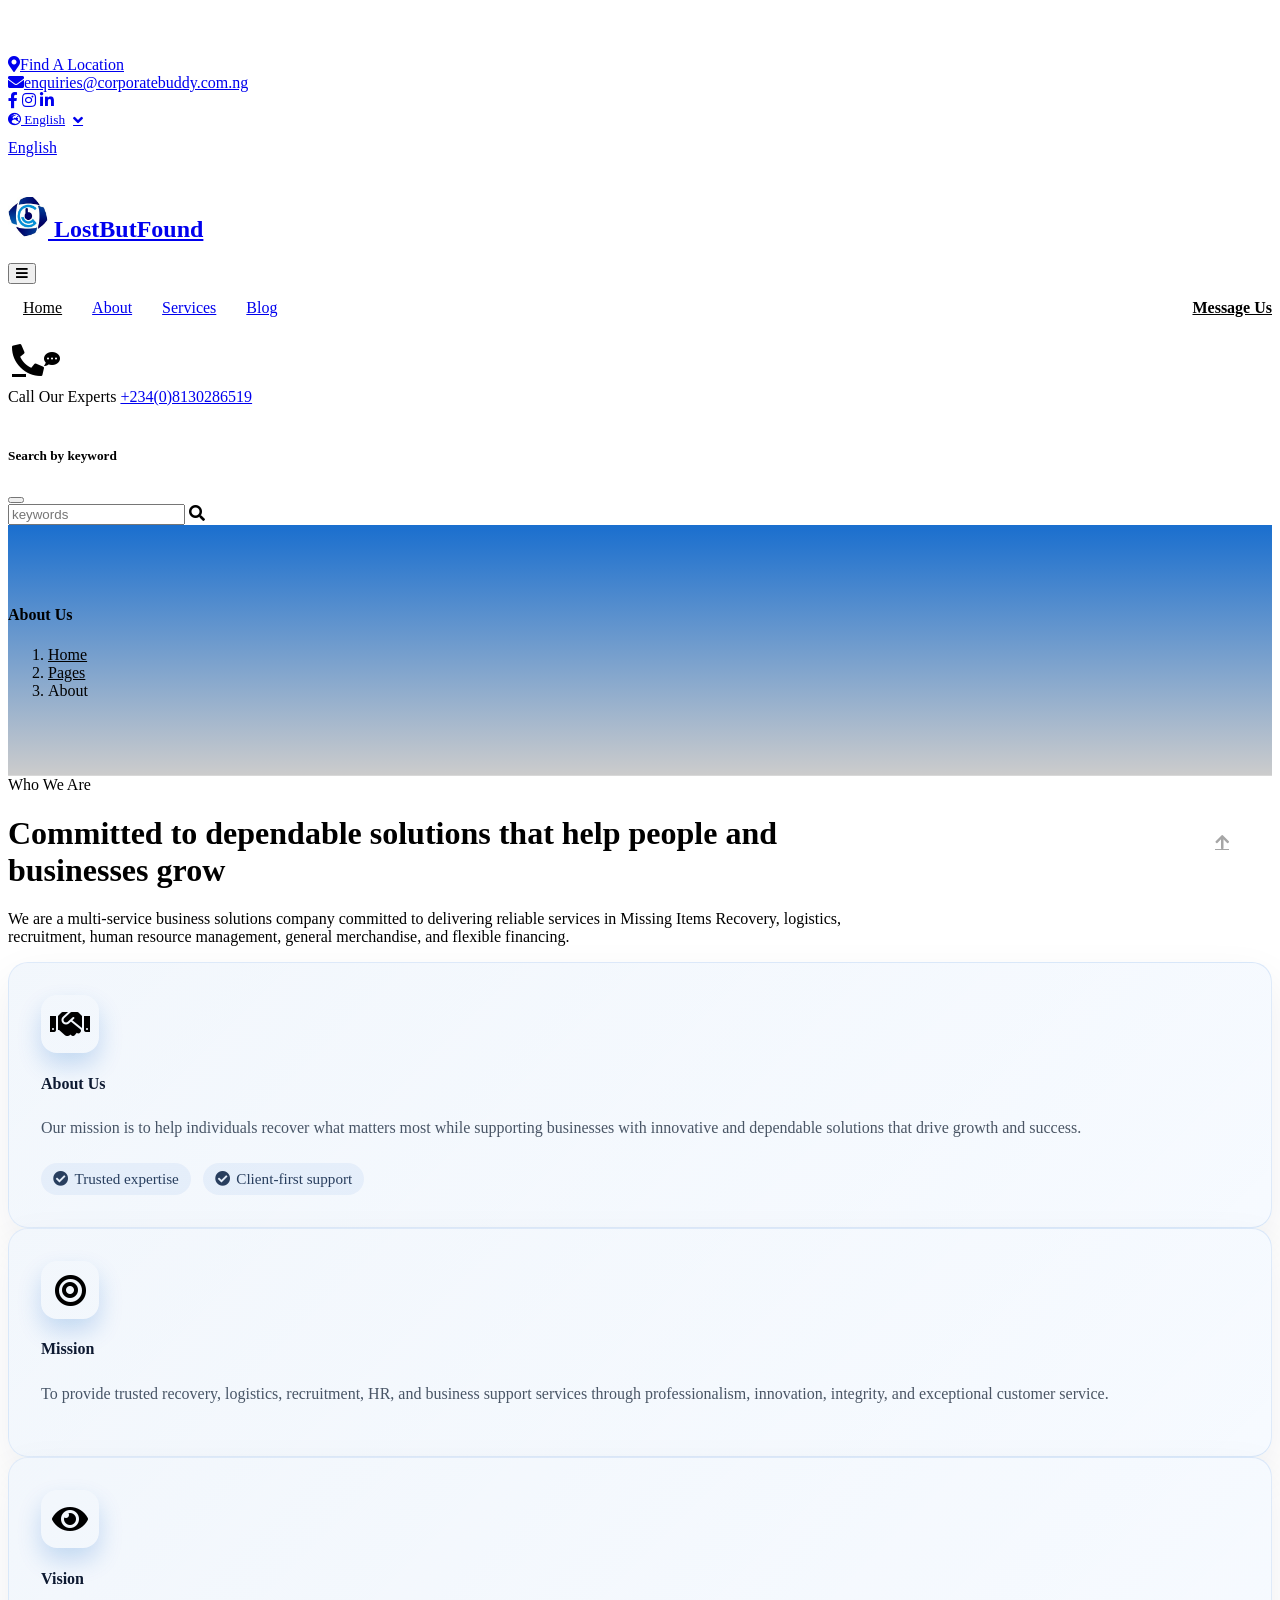
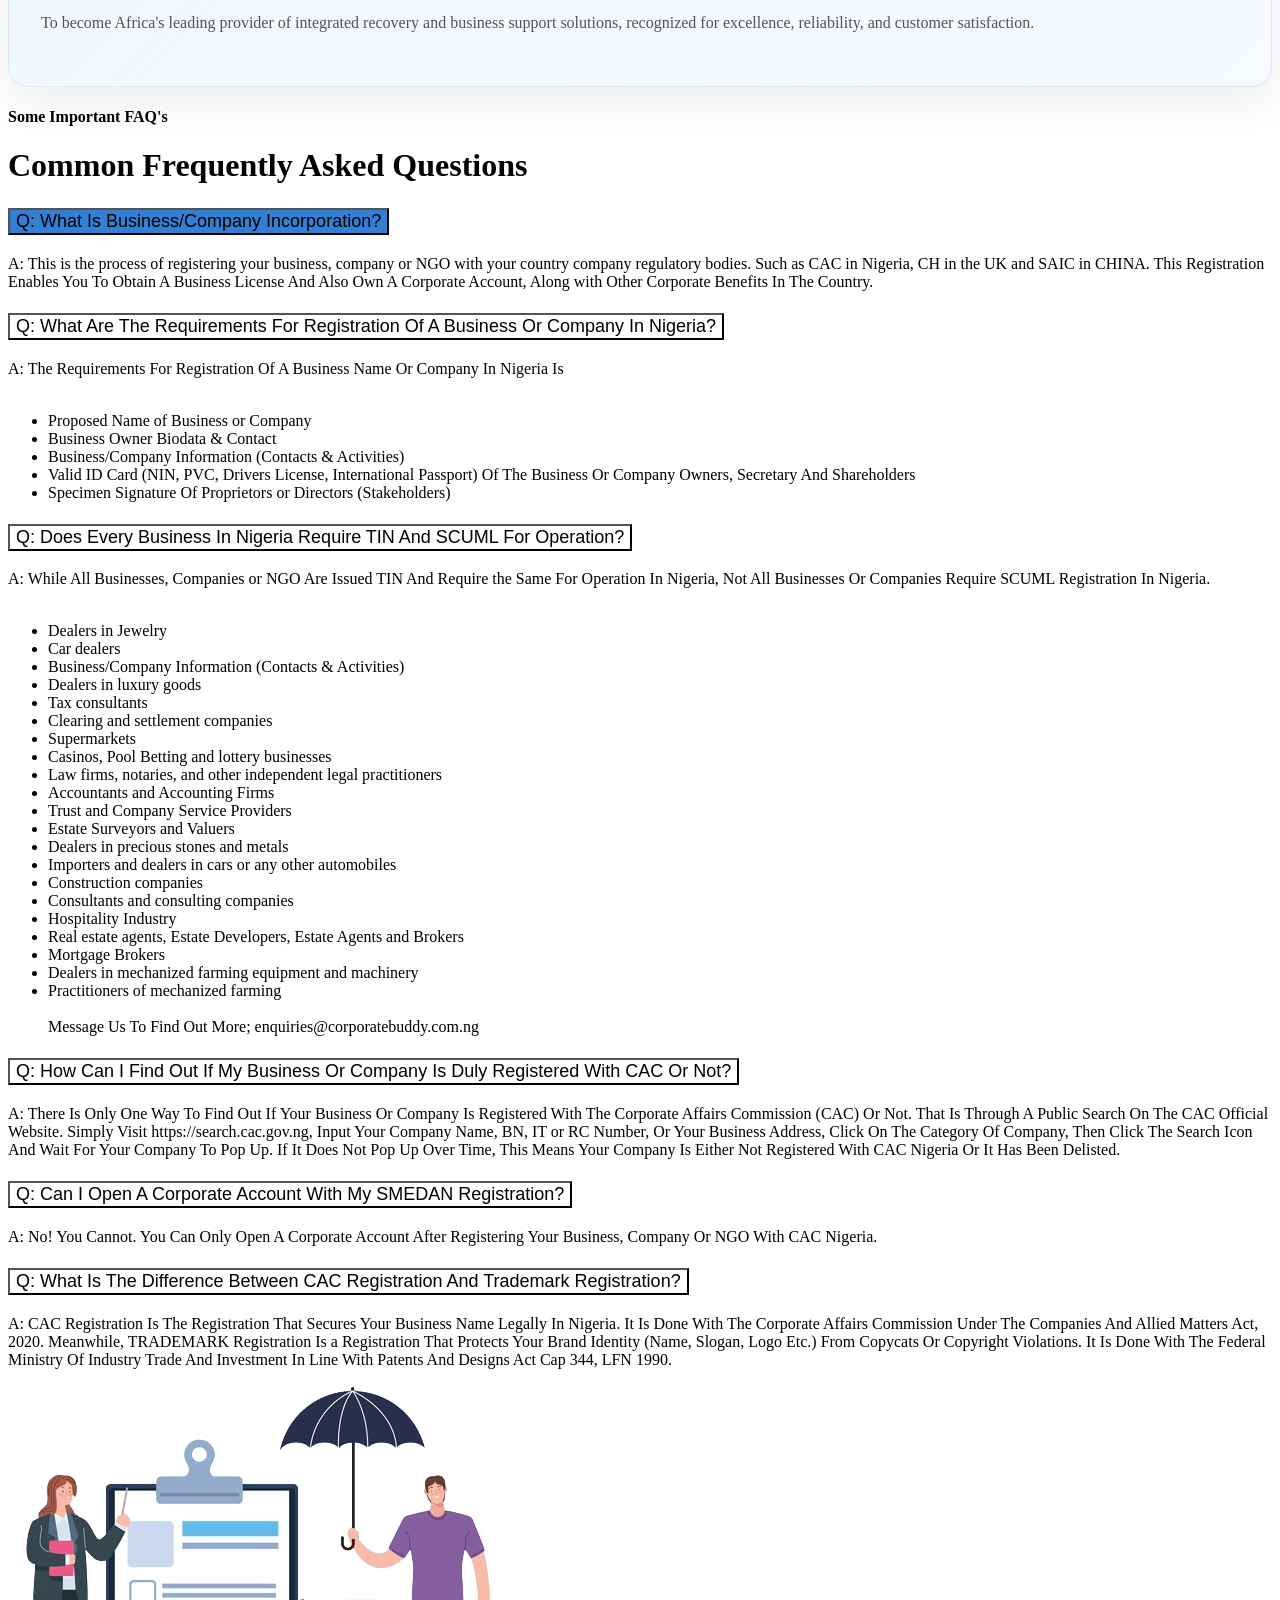
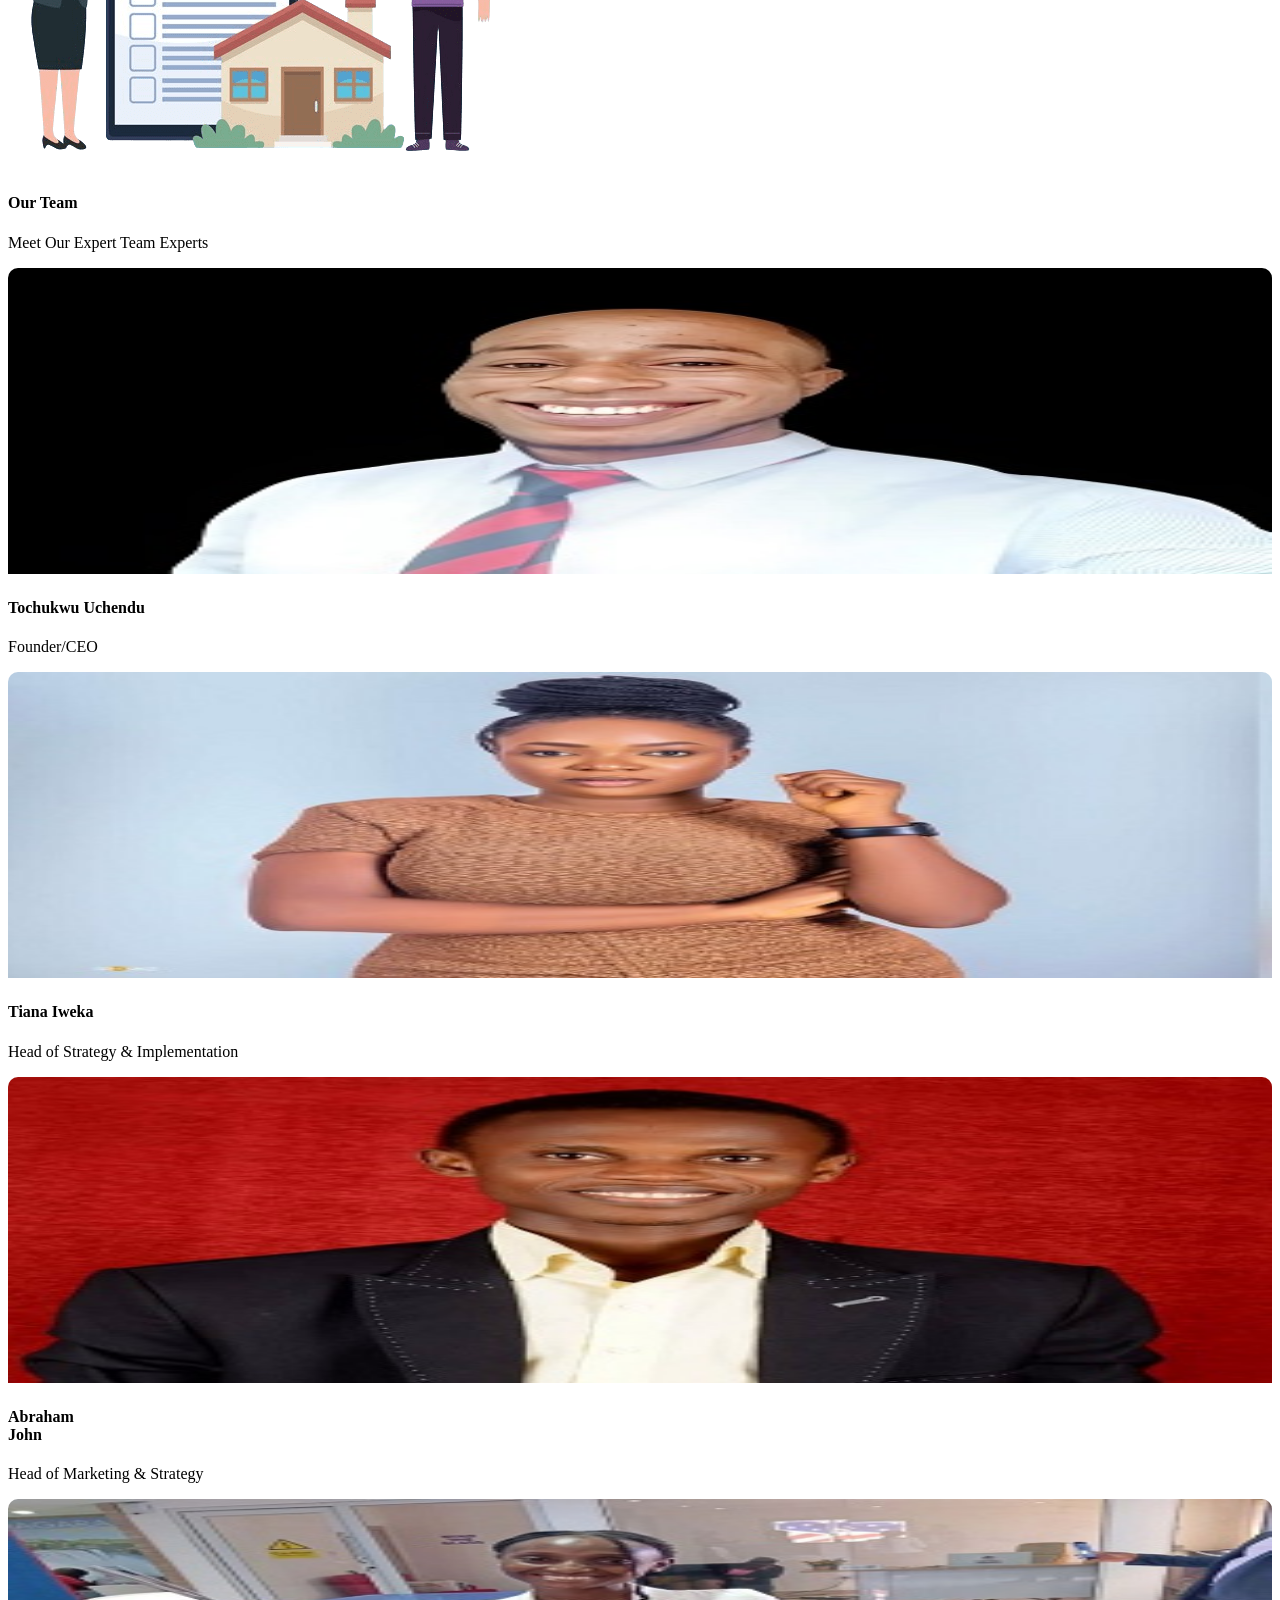
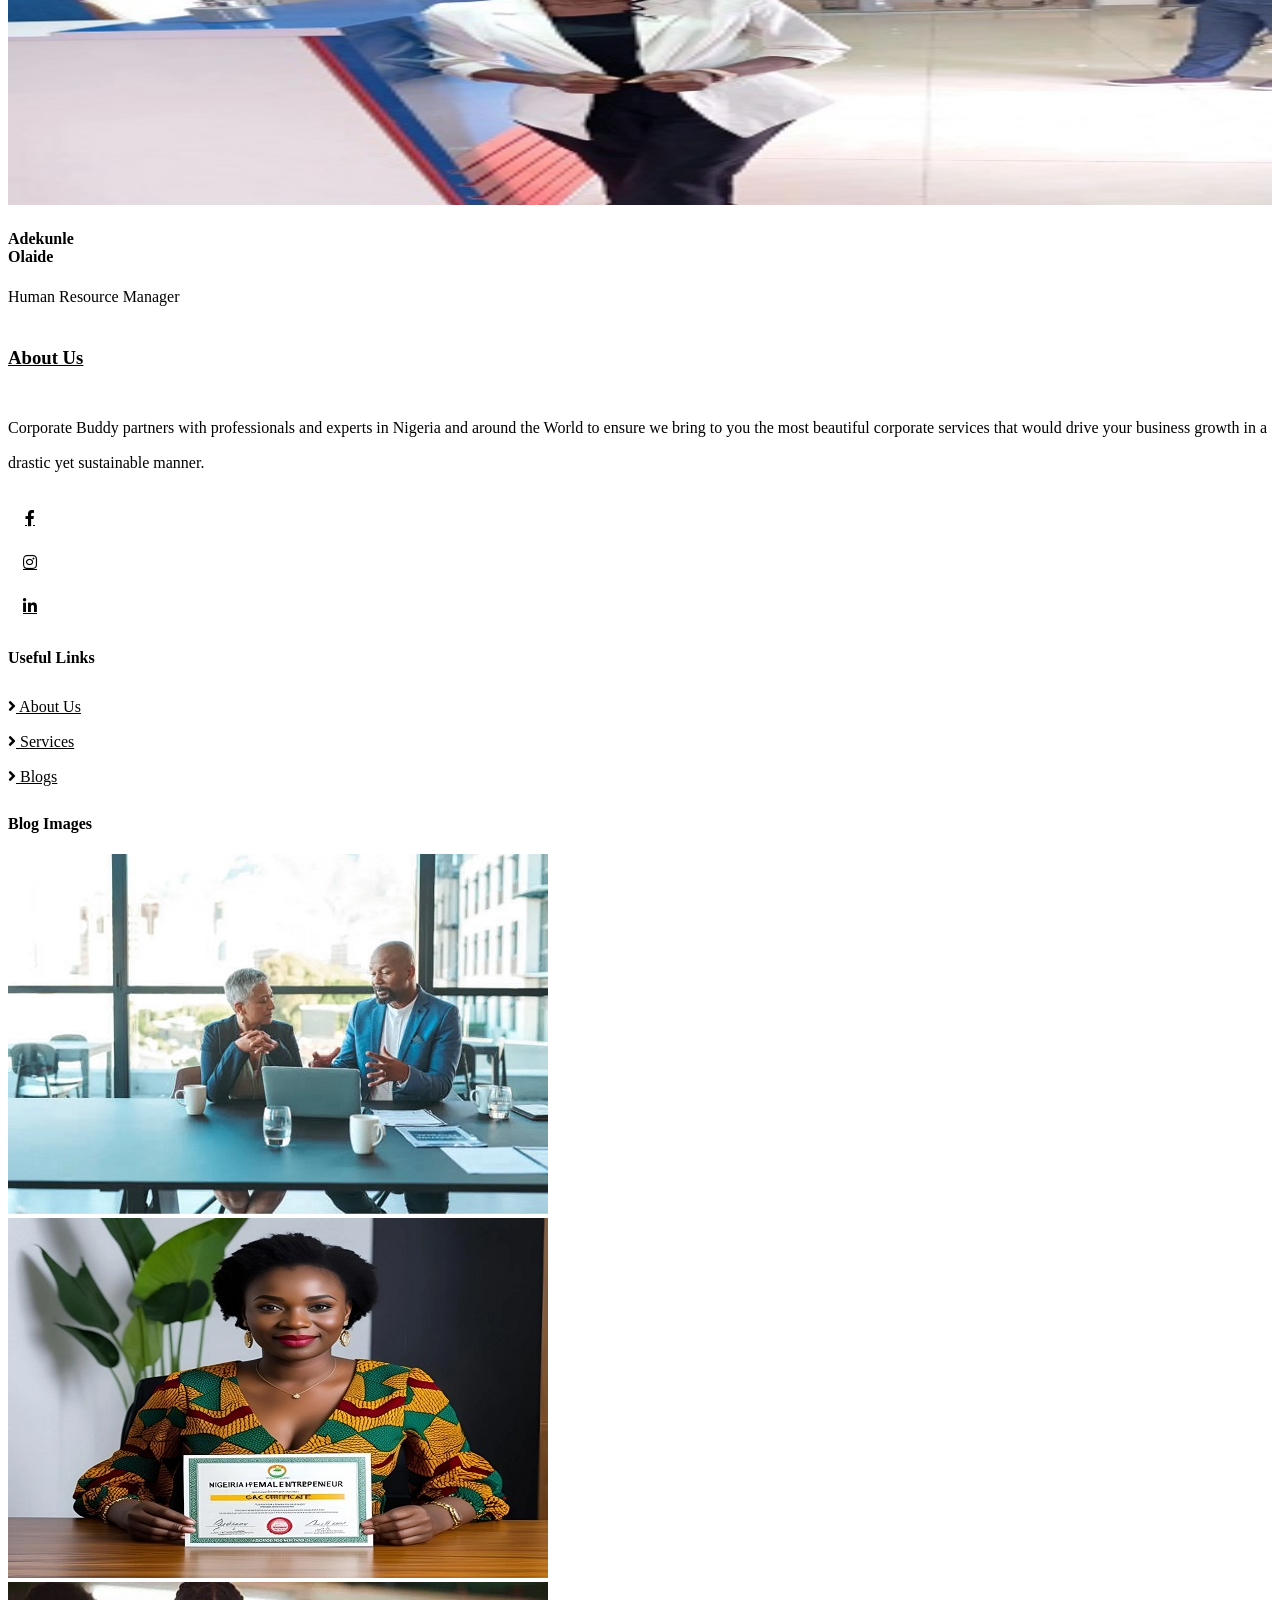
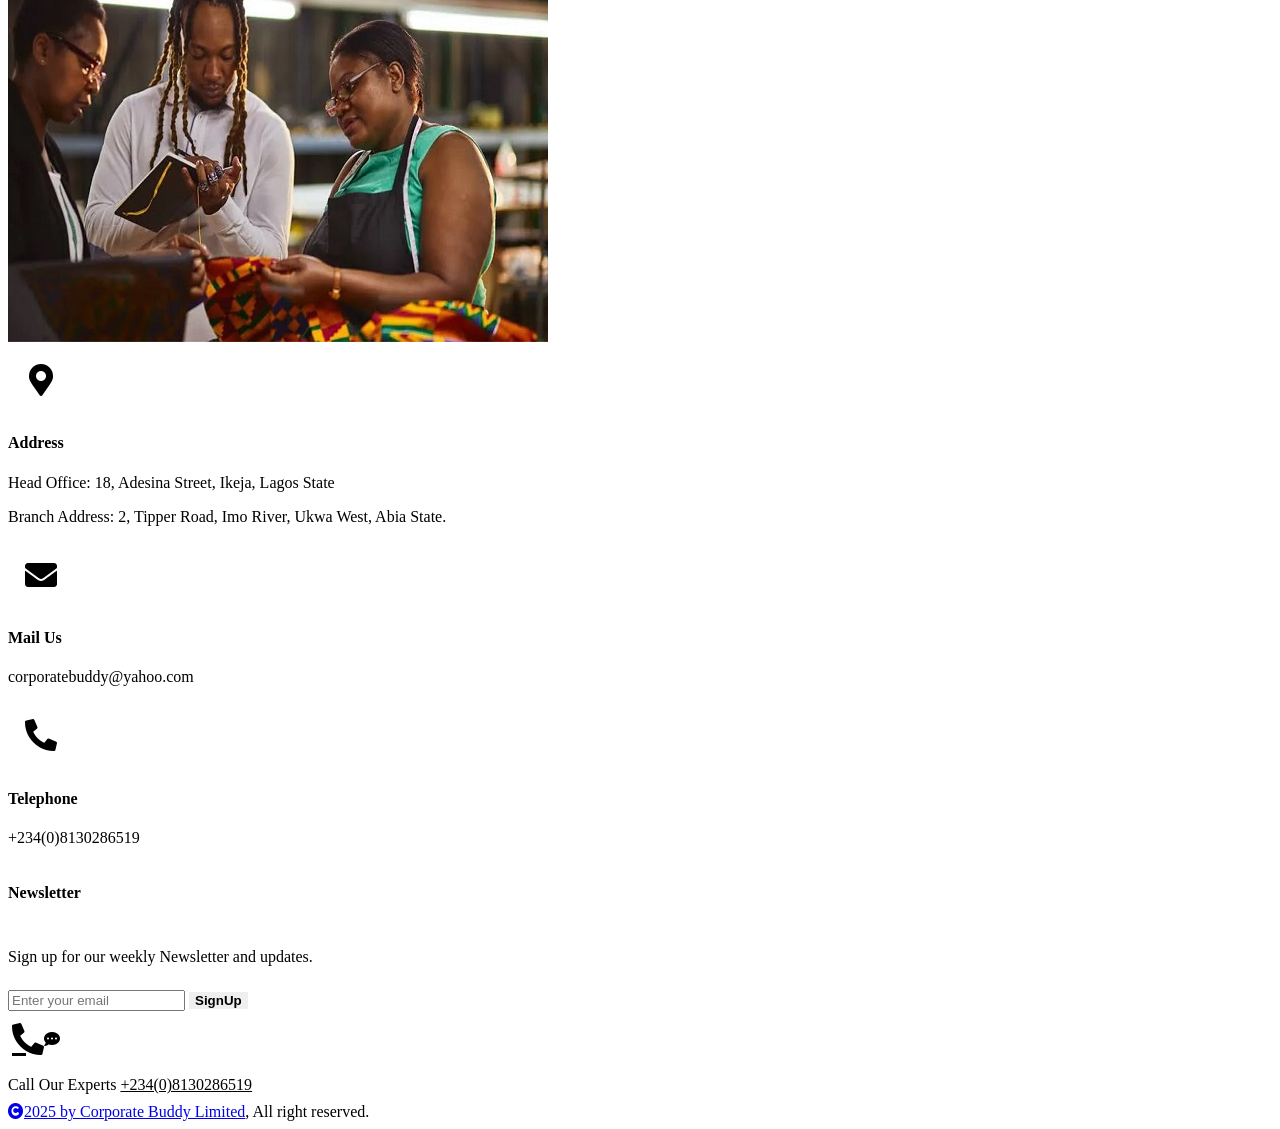
==== commit 4fe946d5: "fixes" ====
--- a/about.html
+++ b/about.html
@@ -1,113 +1,164 @@
-<!DOCTYPE html>
+<!doctype html>
 <html lang="en">
-
-    <head>
-        <meta charset="utf-8">
-        <title> Corporate Buddy - Corporate services provider </title>
-        <meta content="width=device-width, initial-scale=1.0" name="viewport">
-        <meta content="" name="keywords">
-        <meta content="" name="description">
-
-        <!-- Google Web Fonts -->
-        <link rel="preconnect" href="https://fonts.googleapis.com">
-        <link rel="preconnect" href="https://fonts.gstatic.com" crossorigin>
-        <link href="https://fonts.googleapis.com/css2?family=DM+Sans:ital,opsz,wght@0,9..40,100..1000;1,9..40,100..1000&family=Inter:slnt,wght@-10..0,100..900&display=swap" rel="stylesheet">
-
-        <!-- Icon Font Stylesheet -->
-        <link rel="stylesheet" href="https://use.fontawesome.com/releases/v5.15.4/css/all.css"/>
-        <link href="https://cdn.jsdelivr.net/npm/bootstrap-icons@1.4.1/font/bootstrap-icons.css" rel="stylesheet">
-        
-         <!-- Favicons -->
-  <link href="img/favicon.png" rel="icon">
-  <link href="img/apple-touch-icon.png" rel="apple-touch-icon">
-
-
-        <!-- Libraries Stylesheet -->
-        <link rel="stylesheet" href="lib/animate/animate.min.css"/>
-        <link href="lib/lightbox/css/lightbox.min.css" rel="stylesheet">
-        <link href="lib/owlcarousel/assets/owl.carousel.min.css" rel="stylesheet">
-
-
-        <!-- Customized Bootstrap Stylesheet -->
-        <link href="css/bootstrap.min.css" rel="stylesheet">
-
-        <!-- Template Stylesheet -->
-        <link href="css/style.css" rel="stylesheet">
-    </head>
-
-    <body>
-
-        <!-- Spinner Start -->
-        <div id="spinner" class="show bg-white position-fixed translate-middle w-100 vh-100 top-50 start-50 d-flex align-items-center justify-content-center">
-            <div class="spinner-border text-primary" style="width: 3rem; height: 3rem;" role="status">
-                <span class="sr-only">Loading...</span>
-            </div>
-        </div>
-        <!-- Spinner End -->
-
-        <!-- Topbar Start -->
-        <div class="container-fluid topbar px-0 px-lg-4 bg-light py-2 d-none d-lg-block">
-            <div class="container">
-                <div class="row gx-0 align-items-center">
-                    <div class="col-lg-8 text-center text-lg-start mb-lg-0">
-                        <div class="d-flex flex-wrap">
-                            <div class="border-end border-primary pe-3">
-                                <a href="#" class="text-muted small"><i class="fas fa-map-marker-alt text-primary me-2"></i>Find A Location</a>
-                            </div>
-                            <div class="ps-3">
-                                <a href="mailto:example@gmail.com" class="text-muted small"><i class="fas fa-envelope text-primary me-2"></i>enquiries@corporatebuddy.com.ng</a>
-                            </div>
-                        </div>
-                    </div>
-                    <div class="col-lg-4 text-center text-lg-end">
-                        <div class="d-flex justify-content-end">
-                            <div class="d-flex border-end border-primary pe-3">
-                                <a class="btn p-0 text-primary me-3" href="https://www.facebook.com/share/1VKHDkpUtS/?mibextid=wwXIfr
-
-                                "><i class="fab fa-facebook-f"></i></a>
-                                <!--<a class="btn p-0 text-primary me-3" href="#"><i class="fab fa-twitter"></i></a>-->
-                                <a class="btn p-0 text-primary me-3" href="https://www.instagram.com/corporatebuddy_ng?igsh=czdsZmRqZHVsZ2J3&utm_source=qr "><i class="fab fa-instagram"></i></a>
-                               <a class="btn p-0 text-primary me-0" href="https://www.linkedin.com/company/corporate-buddyltd/"><i class="fab fa-linkedin-in"></i></a>
-                            </div>
-                            <div class="dropdown ms-3">
-                                <a href="#" class="dropdown-toggle text-dark" data-bs-toggle="dropdown"><small><i class="fas fa-globe-europe text-primary me-2"></i> English</small></a>
-                                <div class="dropdown-menu rounded">
-                                    <a href="#" class="dropdown-item">English</a>
-                                    <!--<a href="#" class="dropdown-item">Bangla</a>
+  <head>
+    <meta charset="utf-8" />
+    <title>LostButFound - The No. 1 Platform for Recovery of Lost Items And More</title>
+
+    <meta content="width=device-width, initial-scale=1.0" name="viewport" />
+    <meta content="" name="keywords" />
+    <meta content="" name="description" />
+
+    <!-- Google Web Fonts -->
+    <link rel="preconnect" href="https://fonts.googleapis.com" />
+    <link rel="preconnect" href="https://fonts.gstatic.com" crossorigin />
+    <link
+      href="https://fonts.googleapis.com/css2?family=DM+Sans:ital,opsz,wght@0,9..40,100..1000;1,9..40,100..1000&family=Inter:slnt,wght@-10..0,100..900&display=swap"
+      rel="stylesheet"
+    />
+
+    <!-- Icon Font Stylesheet -->
+    <link
+      rel="stylesheet"
+      href="https://use.fontawesome.com/releases/v5.15.4/css/all.css"
+    />
+    <link
+      href="https://cdn.jsdelivr.net/npm/bootstrap-icons@1.4.1/font/bootstrap-icons.css"
+      rel="stylesheet"
+    />
+
+    <!-- Favicons -->
+    <link href="img/favicon.png" rel="icon" />
+    <link href="img/apple-touch-icon.png" rel="apple-touch-icon" />
+
+    <!-- Libraries Stylesheet -->
+    <link rel="stylesheet" href="lib/animate/animate.min.css" />
+    <link href="lib/lightbox/css/lightbox.min.css" rel="stylesheet" />
+    <link href="lib/owlcarousel/assets/owl.carousel.min.css" rel="stylesheet" />
+
+    <!-- Customized Bootstrap Stylesheet -->
+    <link href="css/bootstrap.min.css" rel="stylesheet" />
+
+    <!-- Template Stylesheet -->
+    <link href="css/style.css" rel="stylesheet" />
+  </head>
+
+  <body>
+    <!-- Spinner Start -->
+    <div
+      id="spinner"
+      class="show bg-white position-fixed translate-middle w-100 vh-100 top-50 start-50 d-flex align-items-center justify-content-center"
+    >
+      <div
+        class="spinner-border text-primary"
+        style="width: 3rem; height: 3rem"
+        role="status"
+      >
+        <span class="sr-only">Loading...</span>
+      </div>
+    </div>
+    <!-- Spinner End -->
+
+    <!-- Topbar Start -->
+    <div
+      class="container-fluid topbar px-0 px-lg-4 bg-light py-2 d-none d-lg-block"
+    >
+      <div class="container">
+        <div class="row gx-0 align-items-center">
+          <div class="col-lg-8 text-center text-lg-start mb-lg-0">
+            <div class="d-flex flex-wrap">
+              <div class="border-end border-primary pe-3">
+                <a href="#" class="text-muted small"
+                  ><i class="fas fa-map-marker-alt text-primary me-2"></i>Find A
+                  Location</a
+                >
+              </div>
+              <div class="ps-3">
+                <a href="mailto:example@gmail.com" class="text-muted small"
+                  ><i class="fas fa-envelope text-primary me-2"></i
+                  >enquiries@corporatebuddy.com.ng</a
+                >
+              </div>
+            </div>
+          </div>
+          <div class="col-lg-4 text-center text-lg-end">
+            <div class="d-flex justify-content-end">
+              <div class="d-flex border-end border-primary pe-3">
+                <a
+                  class="btn p-0 text-primary me-3"
+                  href="https://www.facebook.com/share/1VKHDkpUtS/?mibextid=wwXIfr
+
+                                "
+                  ><i class="fab fa-facebook-f"></i
+                ></a>
+                <!--<a class="btn p-0 text-primary me-3" href="#"><i class="fab fa-twitter"></i></a>-->
+                <a
+                  class="btn p-0 text-primary me-3"
+                  href="https://www.instagram.com/corporatebuddy_ng?igsh=czdsZmRqZHVsZ2J3&utm_source=qr "
+                  ><i class="fab fa-instagram"></i
+                ></a>
+                <a
+                  class="btn p-0 text-primary me-0"
+                  href="https://www.linkedin.com/company/corporate-buddyltd/"
+                  ><i class="fab fa-linkedin-in"></i
+                ></a>
+              </div>
+              <div class="dropdown ms-3">
+                <a
+                  href="#"
+                  class="dropdown-toggle text-dark"
+                  data-bs-toggle="dropdown"
+                  ><small
+                    ><i class="fas fa-globe-europe text-primary me-2"></i>
+                    English</small
+                  ></a
+                >
+                <div class="dropdown-menu rounded">
+                  <a href="#" class="dropdown-item">English</a>
+                  <!--<a href="#" class="dropdown-item">Bangla</a>
                                     <a href="#" class="dropdown-item">French</a>
                                     <a href="#" class="dropdown-item">Spanish</a>
                                     <a href="#" class="dropdown-item">Arabic</a>-->
-                                </div>
-                            </div>
-                        </div>
-                    </div>
-                </div>
-            </div>
+                </div>
+              </div>
+            </div>
+          </div>
         </div>
-        <!-- Topbar End -->
-
-        <!-- Navbar & Hero Start -->
-        <div class="container-fluid nav-bar px-0 px-lg-4 py-lg-0">
-            <div class="container">
-                <nav class="navbar navbar-expand-lg navbar-light"> 
-                    <a href="#" class="navbar-brand p-0">
-                        <h1 class="text-primary mb-0 d-flex align-items-center">
-                            <!--<i class="fab fa-slack me-2"></i>-->
-                            <img src="img/logo.jpg" alt="Logo" class="me-2" style="height: 40px;">
-                            Corporate Buddy
-                        </h1>
-                       <!-- <img src="img/logo.jpg" alt="Logo"> -->
-                    </a>
-                    <button class="navbar-toggler" type="button" data-bs-toggle="collapse" data-bs-target="#navbarCollapse">
-                        <span class="fa fa-bars"></span>
-                    </button>
-                    <div class="collapse navbar-collapse" id="navbarCollapse">
-                        <div class="navbar-nav mx-0 mx-lg-auto">
-                            <a href="index.html" class="nav-item nav-link active">Home</a>
-                            <a href="about.html" class="nav-item nav-link">About</a>
-                            <a href="service.html" class="nav-item nav-link">Services</a>
-                            <a href="blog.html" class="nav-item nav-link">Blog</a>
-                            <!--<div class="nav-item dropdown">
+      </div>
+    </div>
+    <!-- Topbar End -->
+
+    <!-- Navbar & Hero Start -->
+    <div class="container-fluid nav-bar px-0 px-lg-4 py-lg-0">
+      <div class="container">
+        <nav class="navbar navbar-expand-lg navbar-light">
+          <a href="#" class="navbar-brand p-0">
+            <h1 class="text-primary mb-0 d-flex align-items-center">
+              <!--<i class="fab fa-slack me-2"></i>-->
+              <img
+                src="img/logo.jpg"
+                alt="Logo"
+                class="me-2"
+                style="height: 40px"
+              />
+              LostButFound
+            </h1>
+            <!-- <img src="img/logo.jpg" alt="Logo"> -->
+          </a>
+          <button
+            class="navbar-toggler"
+            type="button"
+            data-bs-toggle="collapse"
+            data-bs-target="#navbarCollapse"
+          >
+            <span class="fa fa-bars"></span>
+          </button>
+          <div class="collapse navbar-collapse" id="navbarCollapse">
+            <div class="navbar-nav mx-0 mx-lg-auto">
+              <a href="index.html" class="nav-item nav-link active">Home</a>
+              <a href="about.html" class="nav-item nav-link">About</a>
+              <a href="service.html" class="nav-item nav-link">Services</a>
+              <a href="blog.html" class="nav-item nav-link">Blog</a>
+              <!--<div class="nav-item dropdown">
                                 <a href="#" class="nav-link" data-bs-toggle="dropdown">
                                     <span class="dropdown-toggle">Pages</span>
                                 </a>
@@ -120,466 +171,832 @@
                                 </div>
                             </div>
                             <a href="contact.html" class="nav-item nav-link">Contact</a>-->
-                            <div class="nav-btn px-3">
-                               <!-- <button class="btn-search btn btn-primary btn-md-square rounded-circle flex-shrink-0" data-bs-toggle="modal" data-bs-target="#searchModal"><i class="fas fa-search"></i></button>-->
-                                <a href="https://wa.me/7067167021" class="btn btn-primary rounded-pill py-2 px-4 ms-3 flex-shrink-0"> Message Us</a>
-                            </div>
+              <div class="nav-btn px-3">
+                <!-- <button class="btn-search btn btn-primary btn-md-square rounded-circle flex-shrink-0" data-bs-toggle="modal" data-bs-target="#searchModal"><i class="fas fa-search"></i></button>-->
+                <a
+                  href="https://wa.me/8130286519"
+                  class="btn btn-primary rounded-pill py-2 px-4 ms-3 flex-shrink-0"
+                >
+                  Message Us</a
+                >
+              </div>
+            </div>
+          </div>
+          <div class="d-none d-xl-flex flex-shrink-0 ps-4">
+            <a
+              href="#"
+              class="btn btn-light btn-lg-square rounded-circle position-relative wow tada"
+              data-wow-delay=".9s"
+            >
+              <i class="fa fa-phone-alt fa-2x"></i>
+              <div class="position-absolute" style="top: 7px; right: 12px">
+                <span><i class="fa fa-comment-dots text-secondary"></i></span>
+              </div>
+            </a>
+            <div class="d-flex flex-column ms-3">
+              <span>Call Our Experts</span>
+              <a href="tel:+234(0)8130286519"
+                ><span class="text-dark">+234(0)8130286519</span></a
+              >
+            </div>
+          </div>
+        </nav>
+      </div>
+    </div>
+    <!-- Navbar & Hero End -->
+
+    <!-- Modal Search Start -->
+    <div
+      class="modal fade"
+      id="searchModal"
+      tabindex="-1"
+      aria-labelledby="exampleModalLabel"
+      aria-hidden="true"
+    >
+      <div class="modal-dialog modal-fullscreen">
+        <div class="modal-content rounded-0">
+          <div class="modal-header">
+            <h5 class="modal-title" id="exampleModalLabel">
+              Search by keyword
+            </h5>
+            <button
+              type="button"
+              class="btn-close"
+              data-bs-dismiss="modal"
+              aria-label="Close"
+            ></button>
+          </div>
+          <div class="modal-body d-flex align-items-center bg-primary">
+            <div class="input-group w-75 mx-auto d-flex">
+              <input
+                type="search"
+                class="form-control p-3"
+                placeholder="keywords"
+                aria-describedby="search-icon-1"
+              />
+              <span
+                id="search-icon-1"
+                class="btn bg-light border nput-group-text p-3"
+                ><i class="fa fa-search"></i
+              ></span>
+            </div>
+          </div>
+        </div>
+      </div>
+    </div>
+    <!-- Modal Search End -->
+
+    <!-- Header Start -->
+    <div class="container-fluid bg-breadcrumb">
+      <div class="container text-center py-5" style="max-width: 900px">
+        <h4
+          class="text-white display-4 mb-4 wow fadeInDown"
+          data-wow-delay="0.1s"
+        >
+          About Us
+        </h4>
+        <ol
+          class="breadcrumb d-flex justify-content-center mb-0 wow fadeInDown"
+          data-wow-delay="0.3s"
+        >
+          <li class="breadcrumb-item"><a href="index.html">Home</a></li>
+          <li class="breadcrumb-item"><a href="#">Pages</a></li>
+          <li class="breadcrumb-item active text-primary">About</li>
+        </ol>
+      </div>
+    </div>
+    <!-- Header End -->
+
+    <!-- About Start -->
+    <!-- <div class="container-fluid bg-light about pb-5">
+      <div class="container pb-5">
+        <div class="row g-5">
+          <div class="col-xl-6 wow fadeInLeft" data-wow-delay="0.2s">
+            <div class="about-item-content bg-white rounded p-5 h-100">
+              <h4 class="text-primary">About Our Company</h4>
+              <h1 class="display-4 mb-4">
+                Trusted For The Best Corporate Services Around The World
+              </h1>
+              <p>
+                Corporate Buddy partners with professionals and experts in
+                Nigeria and around the World to ensure we bring to you the most
+                beautiful corporate services that would drive your business
+                growth in a drastic yet sustainable manner.
+              </p>
+              <p class="text-dark">
+                <i class="fa fa-check text-primary me-3"></i>Cost Saving
+              </p>
+              <p class="text-dark">
+                <i class="fa fa-check text-primary me-3"></i>Business Growth
+                Guarantee
+              </p>
+              <p class="text-dark mb-4">
+                <i class="fa fa-check text-primary me-3"></i>Affordable &
+                Flexible Payments
+              </p>
+              <p class="text-dark mb-4">
+                <i class="fa fa-check text-primary me-3"></i>24/7 Support
+                Services
+              </p>
+              <a
+                class="btn btn-primary rounded-pill py-3 px-5"
+                href="about.html"
+                >More Information</a
+              >
+            </div>
+          </div>
+          <div class="col-xl-6 wow fadeInRight" data-wow-delay="0.2s">
+            <div class="bg-white rounded p-5 h-100">
+              <div class="row g-4 justify-content-center">
+                <div class="col-12">
+                  <div class="rounded bg-light">
+                    <img
+                      src="img/about-1.png"
+                      class="img-fluid rounded w-100"
+                      alt=""
+                    />
+                  </div>
+                </div>
+                <div class="col-sm-6">
+                  <div class="counter-item bg-light rounded p-3 h-100">
+                    <div class="counter-counting">
+                      <span
+                        class="text-primary fs-2 fw-bold"
+                        data-toggle="counter-up"
+                        >257</span
+                      >
+                      <span class="h1 fw-bold text-primary">+</span>
+                    </div>
+                    <h4 class="mb-0 text-dark">Companies Registered</h4>
+                  </div>
+                </div>
+                <div class="col-sm-6">
+                  <div class="counter-item bg-light rounded p-3 h-100">
+                    <div class="counter-counting">
+                      <span
+                        class="text-primary fs-2 fw-bold"
+                        data-toggle="counter-up"
+                        >99</span
+                      >
+                      <span class="h1 fw-bold text-primary">+</span>
+                    </div>
+                    <h4 class="mb-0 text-dark">Branded Businesses</h4>
+                  </div>
+                </div>
+                <div class="col-sm-6">
+                  <div class="counter-item bg-light rounded p-3 h-100">
+                    <div class="counter-counting">
+                      <span
+                        class="text-primary fs-2 fw-bold"
+                        data-toggle="counter-up"
+                        >30</span
+                      >
+                      <span class="h1 fw-bold text-primary">+</span>
+                    </div>
+                    <h4 class="mb-0 text-dark">Business Plans/Proposals</h4>
+                  </div>
+                </div>
+                <div class="col-sm-6">
+                  <div class="counter-item bg-light rounded p-3 h-100">
+                    <div class="counter-counting">
+                      <span
+                        class="text-primary fs-2 fw-bold"
+                        data-toggle="counter-up"
+                        >55</span
+                      >
+                      <span class="h1 fw-bold text-primary">+</span>
+                    </div>
+                    <h4 class="mb-0 text-dark">Skilled Agents</h4>
+                  </div>
+                </div>
+              </div>
+            </div>
+          </div>
+        </div>
+      </div>
+    </div> -->
+    <!-- About End -->
+
+    <!-- Who We Are Start -->
+    <div class="container-fluid bg-light py-5">
+      <div class="container py-5">
+        <div
+          class="text-center mx-auto pb-5 wow fadeInUp"
+          data-wow-delay="0.2s"
+          style="max-width: 900px"
+        >
+          <span class="badge rounded-pill bg-primary-subtle text-primary px-3 py-2 mb-3"
+            >Who We Are</span
+          >
+          <h1 class="display-4 mb-4">
+            Committed to dependable solutions that help people and businesses
+            grow
+          </h1>
+          <p class="mb-0">
+            We are a multi-service business solutions company committed to
+            delivering reliable services in Missing Items Recovery, logistics,
+            recruitment, human resource management, general merchandise, and
+            flexible financing.
+          </p>
+        </div>
+        <div class="row g-4 align-items-stretch">
+          <div class="col-lg-6 wow fadeInUp" data-wow-delay="0.2s">
+            <div class="about-highlight-card h-100">
+              <div class="about-icon mb-4">
+                <i class="fas fa-handshake fa-2x"></i>
+              </div>
+              <h4 class="mb-3">About Us</h4>
+              <p class="mb-0">
+                Our mission is to help individuals recover what matters most
+                while supporting businesses with innovative and dependable
+                solutions that drive growth and success.
+              </p>
+              <div class="about-card-footer">
+                <span><i class="fas fa-check-circle"></i> Trusted expertise</span>
+                <span><i class="fas fa-check-circle"></i> Client-first support</span>
+              </div>
+            </div>
+          </div>
+          <div class="col-lg-6 wow fadeInUp" data-wow-delay="0.4s">
+            <div class="row g-4 h-100">
+              <div class="col-12">
+                <div class="about-side-card h-100">
+                  <div class="about-icon mb-4">
+                    <i class="fas fa-bullseye fa-2x"></i>
+                  </div>
+                  <h4 class="mb-3">Mission</h4>
+                  <p class="mb-0">
+                    To provide trusted recovery, logistics, recruitment, HR,
+                    and business support services through professionalism,
+                    innovation, integrity, and exceptional customer service.
+                  </p>
+                </div>
+              </div>
+              <div class="col-12">
+                <div class="about-side-card h-100">
+                  <div class="about-icon mb-4">
+                    <i class="fas fa-eye fa-2x"></i>
+                  </div>
+                  <h4 class="mb-3">Vision</h4>
+                  <p class="mb-0">
+                    To become Africa's leading provider of integrated recovery
+                    and business support solutions, recognized for excellence,
+                    reliability, and customer satisfaction.
+                  </p>
+                </div>
+              </div>
+            </div>
+          </div>
+        </div>
+      </div>
+    </div>
+    <!-- Who We Are End -->
+
+   
+    <!-- FAQs Start -->
+    <div class="container-fluid faq-section bg-light py-5">
+      <div class="container py-5">
+        <div class="row g-5 align-items-center">
+          <div class="col-xl-6 wow fadeInLeft" data-wow-delay="0.2s">
+            <div class="h-100">
+              <div class="mb-5">
+                <h4 class="text-primary">Some Important FAQ's</h4>
+                <h1 class="display-4 mb-0">
+                  Common Frequently Asked Questions
+                </h1>
+              </div>
+              <div class="accordion" id="accordionExample">
+                <div class="accordion-item">
+                  <h2 class="accordion-header" id="headingOne">
+                    <button
+                      class="accordion-button border-0"
+                      type="button"
+                      data-bs-toggle="collapse"
+                      data-bs-target="#collapseOne"
+                      aria-expanded="true"
+                      aria-controls="collapseOne"
+                    >
+                      Q: What Is Business/Company Incorporation?
+                    </button>
+                  </h2>
+                  <div
+                    id="collapseOne"
+                    class="accordion-collapse collapse show active"
+                    aria-labelledby="headingOne"
+                    data-bs-parent="#accordionExample"
+                  >
+                    <div class="accordion-body rounded">
+                      A: This is the process of registering your business,
+                      company or NGO with your country company regulatory
+                      bodies. Such as CAC in Nigeria, CH in the UK and SAIC in
+                      CHINA. This Registration Enables You To Obtain A Business
+                      License And Also Own A Corporate Account, Along with Other
+                      Corporate Benefits In The Country.
+                    </div>
+                  </div>
+                </div>
+                <div class="accordion-item">
+                  <h2 class="accordion-header" id="headingTwo">
+                    <button
+                      class="accordion-button collapsed"
+                      type="button"
+                      data-bs-toggle="collapse"
+                      data-bs-target="#collapseTwo"
+                      aria-expanded="false"
+                      aria-controls="collapseTwo"
+                    >
+                      Q: What Are The Requirements For Registration Of A
+                      Business Or Company In Nigeria?
+                    </button>
+                  </h2>
+                  <div
+                    id="collapseTwo"
+                    class="accordion-collapse collapse"
+                    aria-labelledby="headingTwo"
+                    data-bs-parent="#accordionExample"
+                  >
+                    <div class="accordion-body">
+                      A: The Requirements For Registration Of A Business Name Or
+                      Company In Nigeria Is <br /><br />
+                      <ul>
+                        <li>Proposed Name of Business or Company</li>
+                        <li>Business Owner Biodata & Contact</li>
+                        <li>
+                          Business/Company Information (Contacts & Activities)
+                        </li>
+                        <li>
+                          Valid ID Card (NIN, PVC, Drivers License,
+                          International Passport) Of The Business Or Company
+                          Owners, Secretary And Shareholders
+                        </li>
+                        <li>
+                          Specimen Signature Of Proprietors or Directors
+                          (Stakeholders)
+                        </li>
+                      </ul>
+                    </div>
+                  </div>
+                </div>
+                <div class="accordion-item">
+                  <h2 class="accordion-header" id="headingThree">
+                    <button
+                      class="accordion-button collapsed"
+                      type="button"
+                      data-bs-toggle="collapse"
+                      data-bs-target="#collapseThree"
+                      aria-expanded="false"
+                      aria-controls="collapseThree"
+                    >
+                      Q: Does Every Business In Nigeria Require TIN And SCUML
+                      For Operation?
+                    </button>
+                  </h2>
+                  <div
+                    id="collapseThree"
+                    class="accordion-collapse collapse"
+                    aria-labelledby="headingThree"
+                    data-bs-parent="#accordionExample"
+                  >
+                    <div class="accordion-body">
+                      A: While All Businesses, Companies or NGO Are Issued TIN
+                      And Require the Same For Operation In Nigeria, Not All
+                      Businesses Or Companies Require SCUML Registration In
+                      Nigeria.
+                      <br /><br />
+                      <ul>
+                        <li>Dealers in Jewelry</li>
+                        <li>Car dealers</li>
+                        <li>
+                          Business/Company Information (Contacts & Activities)
+                        </li>
+                        <li>Dealers in luxury goods</li>
+                        <li>Tax consultants</li>
+                        <li>Clearing and settlement companies</li>
+                        <li>Supermarkets</li>
+                        <li>Casinos, Pool Betting and lottery businesses</li>
+                        <li>
+                          Law firms, notaries, and other independent legal
+                          practitioners
+                        </li>
+                        <li>Accountants and Accounting Firms</li>
+                        <li>Trust and Company Service Providers</li>
+                        <li>Estate Surveyors and Valuers</li>
+                        <li>Dealers in precious stones and metals</li>
+                        <li>
+                          Importers and dealers in cars or any other automobiles
+                        </li>
+                        <li>Construction companies</li>
+                        <li>Consultants and consulting companies</li>
+                        <li>Hospitality Industry</li>
+                        <li>
+                          Real estate agents, Estate Developers, Estate Agents
+                          and Brokers
+                        </li>
+                        <li>Mortgage Brokers</li>
+                        <li>
+                          Dealers in mechanized farming equipment and machinery
+                        </li>
+                        <li>Practitioners of mechanized farming</li>
+                        <br />
+                        Message Us To Find Out More;
+                        enquiries@corporatebuddy.com.ng
+                      </ul>
+                    </div>
+                  </div>
+                </div>
+                <div class="accordion-item">
+                  <h2 class="accordion-header" id="headingTwo">
+                    <button
+                      class="accordion-button collapsed"
+                      type="button"
+                      data-bs-toggle="collapse"
+                      data-bs-target="#collapseTwo"
+                      aria-expanded="false"
+                      aria-controls="collapseTwo"
+                    >
+                      Q: How Can I Find Out If My Business Or Company Is Duly
+                      Registered With CAC Or Not?
+                    </button>
+                  </h2>
+                  <div
+                    id="collapseTwo"
+                    class="accordion-collapse collapse"
+                    aria-labelledby="headingTwo"
+                    data-bs-parent="#accordionExample"
+                  >
+                    <div class="accordion-body">
+                      A: There Is Only One Way To Find Out If Your Business Or
+                      Company Is Registered With The Corporate Affairs
+                      Commission (CAC) Or Not. That Is Through A Public Search
+                      On The CAC Official Website. Simply Visit
+                      https://search.cac.gov.ng, Input Your Company Name, BN, IT
+                      or RC Number, Or Your Business Address, Click On The
+                      Category Of Company, Then Click The Search Icon And Wait
+                      For Your Company To Pop Up. If It Does Not Pop Up Over
+                      Time, This Means Your Company Is Either Not Registered
+                      With CAC Nigeria Or It Has Been Delisted.
+                    </div>
+                  </div>
+                </div>
+                <div class="accordion-item">
+                  <h2 class="accordion-header" id="headingTwo">
+                    <button
+                      class="accordion-button collapsed"
+                      type="button"
+                      data-bs-toggle="collapse"
+                      data-bs-target="#collapseTwo"
+                      aria-expanded="false"
+                      aria-controls="collapseTwo"
+                    >
+                      Q: Can I Open A Corporate Account With My SMEDAN
+                      Registration?
+                    </button>
+                  </h2>
+                  <div
+                    id="collapseTwo"
+                    class="accordion-collapse collapse"
+                    aria-labelledby="headingTwo"
+                    data-bs-parent="#accordionExample"
+                  >
+                    <div class="accordion-body">
+                      A: No! You Cannot. You Can Only Open A Corporate Account
+                      After Registering Your Business, Company Or NGO With CAC
+                      Nigeria.
+                    </div>
+                  </div>
+                </div>
+                <div class="accordion-item">
+                  <h2 class="accordion-header" id="headingTwo">
+                    <button
+                      class="accordion-button collapsed"
+                      type="button"
+                      data-bs-toggle="collapse"
+                      data-bs-target="#collapseTwo"
+                      aria-expanded="false"
+                      aria-controls="collapseTwo"
+                    >
+                      Q: What Is The Difference Between CAC Registration And
+                      Trademark Registration?
+                    </button>
+                  </h2>
+                  <div
+                    id="collapseTwo"
+                    class="accordion-collapse collapse"
+                    aria-labelledby="headingTwo"
+                    data-bs-parent="#accordionExample"
+                  >
+                    <div class="accordion-body">
+                      A: CAC Registration Is The Registration That Secures Your
+                      Business Name Legally In Nigeria. It Is Done With The
+                      Corporate Affairs Commission Under The Companies And
+                      Allied Matters Act, 2020. Meanwhile, TRADEMARK
+                      Registration Is a Registration That Protects Your Brand
+                      Identity (Name, Slogan, Logo Etc.) From Copycats Or
+                      Copyright Violations. It Is Done With The Federal Ministry
+                      Of Industry Trade And Investment In Line With Patents And
+                      Designs Act Cap 344, LFN 1990.
+                    </div>
+                  </div>
+                </div>
+              </div>
+            </div>
+          </div>
+          <div class="col-xl-6 wow fadeInRight" data-wow-delay="0.4s">
+            <img src="img/carousel-2.png" class="img-fluid w-100" alt="" />
+          </div>
+        </div>
+      </div>
+    </div>
+    <!-- FAQs End -->
+
+    <!-- Team Start -->
+    <div class="container-fluid team pb-5">
+      <div class="container pb-5">
+        <div
+          class="text-center mx-auto pb-5 wow fadeInUp"
+          data-wow-delay="0.2s"
+          style="max-width: 800px"
+        >
+          <h4 class="text-primary">Our Team</h4>
+          <h1 class="display-4 mb-4"></h1>
+          <p class="mb-0">Meet Our Expert Team Experts</p>
+        </div>
+        <div class="row g-4">
+          <div
+            class="col-md-6 col-lg-6 col-xl-3 wow fadeInUp"
+            data-wow-delay="0.2s"
+          >
+            <div class="team-item">
+              <div class="team-img">
+                <img
+                  src="img/team-1.jpg"
+                  class="img-fluid rounded-top w-100"
+                  alt=""
+                />
+                <div class="team-icon">
+                  <a
+                    class="btn btn-primary btn-sm-square rounded-pill mb-2"
+                    href=""
+                    ><i class="fab fa-facebook-f"></i
+                  ></a>
+                  <a
+                    class="btn btn-primary btn-sm-square rounded-pill mb-2"
+                    href=""
+                    ><i class="fab fa-twitter"></i
+                  ></a>
+                  <a
+                    class="btn btn-primary btn-sm-square rounded-pill mb-2"
+                    href=""
+                    ><i class="fab fa-linkedin-in"></i
+                  ></a>
+                  <a
+                    class="btn btn-primary btn-sm-square rounded-pill mb-0"
+                    href=""
+                    ><i class="fab fa-instagram"></i
+                  ></a>
+                </div>
+              </div>
+              <div class="team-title p-4">
+                <h4 class="mb-0">Tochukwu Uchendu</h4>
+                <p class="mb-0">Founder/CEO</p>
+              </div>
+            </div>
+          </div>
+          <div
+            class="col-md-6 col-lg-6 col-xl-3 wow fadeInUp"
+            data-wow-delay="0.4s"
+          >
+            <div class="team-item">
+              <div class="team-img">
+                <img
+                  src="img/team-2.jpg"
+                  class="img-fluid rounded-top w-100"
+                  alt=""
+                />
+                <div class="team-icon">
+                  <a
+                    class="btn btn-primary btn-sm-square rounded-pill mb-2"
+                    href=""
+                    ><i class="fab fa-facebook-f"></i
+                  ></a>
+                  <a
+                    class="btn btn-primary btn-sm-square rounded-pill mb-2"
+                    href=""
+                    ><i class="fab fa-twitter"></i
+                  ></a>
+                  <a
+                    class="btn btn-primary btn-sm-square rounded-pill mb-2"
+                    href=""
+                    ><i class="fab fa-linkedin-in"></i
+                  ></a>
+                  <a
+                    class="btn btn-primary btn-sm-square rounded-pill mb-0"
+                    href=""
+                    ><i class="fab fa-instagram"></i
+                  ></a>
+                </div>
+              </div>
+              <div class="team-title p-4">
+                <h4 class="mb-0">Tiana Iweka</h4>
+                <p class="mb-0">Head of Strategy & Implementation</p>
+              </div>
+            </div>
+          </div>
+          <div
+            class="col-md-6 col-lg-6 col-xl-3 wow fadeInUp"
+            data-wow-delay="0.6s"
+          >
+            <div class="team-item">
+              <div class="team-img">
+                <img
+                  src="img/team-3.jpg"
+                  class="img-fluid rounded-top w-100"
+                  alt=""
+                />
+                <div class="team-icon">
+                  <a
+                    class="btn btn-primary btn-sm-square rounded-pill mb-2"
+                    href=""
+                    ><i class="fab fa-facebook-f"></i
+                  ></a>
+                  <a
+                    class="btn btn-primary btn-sm-square rounded-pill mb-2"
+                    href=""
+                    ><i class="fab fa-twitter"></i
+                  ></a>
+                  <a
+                    class="btn btn-primary btn-sm-square rounded-pill mb-2"
+                    href=""
+                    ><i class="fab fa-linkedin-in"></i
+                  ></a>
+                  <a
+                    class="btn btn-primary btn-sm-square rounded-pill mb-0"
+                    href=""
+                    ><i class="fab fa-instagram"></i
+                  ></a>
+                </div>
+              </div>
+              <div class="team-title p-4">
+                <h4 class="mb-0">Abraham <br />John</h4>
+                <p class="mb-0">Head of Marketing & Strategy</p>
+              </div>
+            </div>
+          </div>
+          <div
+            class="col-md-6 col-lg-6 col-xl-3 wow fadeInUp"
+            data-wow-delay="0.8s"
+          >
+            <div class="team-item">
+              <div class="team-img">
+                <img
+                  src="img/team-4.jpg"
+                  class="img-fluid rounded-top w-100"
+                  alt=""
+                />
+                <div class="team-icon">
+                  <a
+                    class="btn btn-primary btn-sm-square rounded-pill mb-2"
+                    href=""
+                    ><i class="fab fa-facebook-f"></i
+                  ></a>
+                  <a
+                    class="btn btn-primary btn-sm-square rounded-pill mb-2"
+                    href=""
+                    ><i class="fab fa-twitter"></i
+                  ></a>
+                  <a
+                    class="btn btn-primary btn-sm-square rounded-pill mb-2"
+                    href=""
+                    ><i class="fab fa-linkedin-in"></i
+                  ></a>
+                  <a
+                    class="btn btn-primary btn-sm-square rounded-pill mb-0"
+                    href=""
+                    ><i class="fab fa-instagram"></i
+                  ></a>
+                </div>
+              </div>
+              <div class="team-title p-4">
+                <h4 class="mb-0">Adekunle <br />Olaide</h4>
+                <p class="mb-0">Human Resource Manager</p>
+              </div>
+            </div>
+          </div>
+        </div>
+      </div>
+    </div>
+    <!-- Team End -->
+
+    <!-- Footer Start -->
+    <div class="container-fluid footer py-5 wow fadeIn" data-wow-delay="0.2s">
+      <div class="container py-5">
+        <div class="row g-5">
+          <div class="col-xl-9">
+            <div class="mb-5">
+              <div class="row g-4">
+                <div class="col-md-6 col-lg-6 col-xl-5">
+                  <div class="footer-item">
+                    <a href="index.html" class="p-0">
+                      <h3 class="text-white">About Us</h3>
+                      <!-- <img src="img/logo.png" alt="Logo"> -->
+                    </a>
+                    <p class="text-white mb-4">
+                      Corporate Buddy partners with professionals and experts in
+                      Nigeria and around the World to ensure we bring to you the
+                      most beautiful corporate services that would drive your
+                      business growth in a drastic yet sustainable manner.
+                    </p>
+                    <div class="footer-btn d-flex">
+                      <a
+                        class="btn btn-md-square rounded-circle me-3"
+                        href="https://www.facebook.com/share/1VKHDkpUtS/?mibextid=wwXIfr
+                                            "
+                        ><i class="fab fa-facebook-f"></i
+                      ></a>
+                      <!--<a class="btn btn-md-square rounded-circle me-3" href="#"><i class="fab fa-twitter"></i></a>-->
+                      <a
+                        class="btn btn-md-square rounded-circle me-3"
+                        href="https://www.instagram.com/corporatebuddy_ng?igsh=czdsZmRqZHVsZ2J3&utm_source=qr "
+                        ><i class="fab fa-instagram"></i
+                      ></a>
+                      <a
+                        class="btn btn-md-square rounded-circle me-0"
+                        href="https://www.linkedin.com/company/corporate-buddyltd/"
+                        ><i class="fab fa-linkedin-in"></i
+                      ></a>
+                    </div>
+                  </div>
+                </div>
+                <div class="col-md-6 col-lg-6 col-xl-3">
+                  <div class="footer-item">
+                    <h4 class="text-white mb-4">Useful Links</h4>
+                    <a href="about.html"
+                      ><i class="fas fa-angle-right me-2"></i> About Us</a
+                    >
+                    <a href="service.html"
+                      ><i class="fas fa-angle-right me-2"></i> Services</a
+                    >
+                    <a href="blog.html"
+                      ><i class="fas fa-angle-right me-2"></i> Blogs</a
+                    >
+                  </div>
+                </div>
+                <div class="col-md-6 col-lg-6 col-xl-4">
+                  <div class="footer-item">
+                    <h4 class="mb-4 text-white">Blog Images</h4>
+                    <div class="row g-3">
+                      <div class="col-4">
+                        <div class="footer-instagram rounded">
+                          <img
+                            src="img/blog-1.jpg"
+                            class="img-fluid w-100"
+                            alt=""
+                          />
+                          <div class="footer-search-icon">
+                            <a
+                              href="img/blog-1.jpg"
+                              data-lightbox="footerInstagram-1"
+                              class="my-auto"
+                              ><i class="fas fa-link text-white"></i
+                            ></a>
+                          </div>
                         </div>
-                    </div>
-                    <div class="d-none d-xl-flex flex-shrink-0 ps-4">
-                        <a href="#" class="btn btn-light btn-lg-square rounded-circle position-relative wow tada" data-wow-delay=".9s">
-                            <i class="fa fa-phone-alt fa-2x"></i>
-                            <div class="position-absolute" style="top: 7px; right: 12px;">
-                                <span><i class="fa fa-comment-dots text-secondary"></i></span>
-                            </div>
-                        </a>
-                        <div class="d-flex flex-column ms-3">
-                            <span>Call Our Experts</span>
-                            <a href="tel:+234(0)7067167021"><span class="text-dark">+234(0)7067167021</span></a>
+                      </div>
+                      <div class="col-4">
+                        <div class="footer-instagram rounded">
+                          <img
+                            src="img/blog-2.jpg"
+                            class="img-fluid w-100"
+                            alt=""
+                          />
+                          <div class="footer-search-icon">
+                            <a
+                              href="img/blog-2.jpg"
+                              data-lightbox="footerInstagram-2"
+                              class="my-auto"
+                              ><i class="fas fa-link text-white"></i
+                            ></a>
+                          </div>
                         </div>
-                    </div>
-                </nav>
-            </div>
-        </div>
-        <!-- Navbar & Hero End -->
-
-        <!-- Modal Search Start -->
-        <div class="modal fade" id="searchModal" tabindex="-1" aria-labelledby="exampleModalLabel" aria-hidden="true">
-            <div class="modal-dialog modal-fullscreen">
-                <div class="modal-content rounded-0">
-                    <div class="modal-header">
-                        <h5 class="modal-title" id="exampleModalLabel">Search by keyword</h5>
-                        <button type="button" class="btn-close" data-bs-dismiss="modal" aria-label="Close"></button>
-                    </div>
-                    <div class="modal-body d-flex align-items-center bg-primary">
-                        <div class="input-group w-75 mx-auto d-flex">
-                            <input type="search" class="form-control p-3" placeholder="keywords" aria-describedby="search-icon-1">
-                            <span id="search-icon-1" class="btn bg-light border nput-group-text p-3"><i class="fa fa-search"></i></span>
+                      </div>
+                      <div class="col-4">
+                        <div class="footer-instagram rounded">
+                          <img
+                            src="img/blog-3.jpg"
+                            class="img-fluid w-100"
+                            alt=""
+                          />
+                          <div class="footer-search-icon">
+                            <a
+                              href="img/blog-3.jpg"
+                              data-lightbox="footerInstagram-3"
+                              class="my-auto"
+                              ><i class="fas fa-link text-white"></i
+                            ></a>
+                          </div>
                         </div>
-                    </div>
-                </div>
-            </div>
-        </div>
-        <!-- Modal Search End -->
-
-        <!-- Header Start -->
-        <div class="container-fluid bg-breadcrumb">
-            <div class="container text-center py-5" style="max-width: 900px;">
-                <h4 class="text-white display-4 mb-4 wow fadeInDown" data-wow-delay="0.1s">About Us</h4>
-                <ol class="breadcrumb d-flex justify-content-center mb-0 wow fadeInDown" data-wow-delay="0.3s">
-                    <li class="breadcrumb-item"><a href="index.html">Home</a></li>
-                    <li class="breadcrumb-item"><a href="#">Pages</a></li>
-                    <li class="breadcrumb-item active text-primary">About</li>
-                </ol>    
-            </div>
-        </div>
-        <!-- Header End -->
-
-
-        <!-- About Start -->
-        <div class="container-fluid bg-light about pb-5">
-            <div class="container pb-5">
-                <div class="row g-5">
-                    <div class="col-xl-6 wow fadeInLeft" data-wow-delay="0.2s">
-                        <div class="about-item-content bg-white rounded p-5 h-100">
-                            <h4 class="text-primary">About Our Company</h4>
-                            <h1 class="display-4 mb-4">Trusted For The Best Corporate Services Around The World
-                            </h1>
-                            <p>Corporate Buddy partners with professionals and experts in Nigeria and around the World to ensure we bring to you the 
-                                most beautiful corporate services that would drive your business growth in a drastic yet sustainable manner. 
-                            </p>
-                            <p class="text-dark"><i class="fa fa-check text-primary me-3"></i>Cost Saving </p>
-                            <p class="text-dark"><i class="fa fa-check text-primary me-3"></i>Business Growth Guarantee </p>
-                            <p class="text-dark mb-4"><i class="fa fa-check text-primary me-3"></i>Affordable & Flexible Payments</p>
-                            <p class="text-dark mb-4"><i class="fa fa-check text-primary me-3"></i>24/7 Support Services</p>
-                            <a class="btn btn-primary rounded-pill py-3 px-5" href="about.html">More Information</a>
-                        </div>
-                    </div>
-                    <div class="col-xl-6 wow fadeInRight" data-wow-delay="0.2s">
-                        <div class="bg-white rounded p-5 h-100">
-                            <div class="row g-4 justify-content-center">
-                                <div class="col-12">
-                                    <div class="rounded bg-light">
-                                        <img src="img/about-1.png" class="img-fluid rounded w-100" alt="">
-                                    </div>
-                                </div>
-                                <div class="col-sm-6">
-                                    <div class="counter-item bg-light rounded p-3 h-100">
-                                        <div class="counter-counting">
-                                            <span class="text-primary fs-2 fw-bold" data-toggle="counter-up">257</span>
-                                            <span class="h1 fw-bold text-primary">+</span>
-                                        </div>
-                                        <h4 class="mb-0 text-dark">Companies Registered</h4>
-                                    </div>
-                                </div>
-                                <div class="col-sm-6">
-                                    <div class="counter-item bg-light rounded p-3 h-100">
-                                        <div class="counter-counting">
-                                            <span class="text-primary fs-2 fw-bold" data-toggle="counter-up">99</span>
-                                            <span class="h1 fw-bold text-primary">+</span>
-                                        </div>
-                                        <h4 class="mb-0 text-dark">Branded Businesses </h4>
-                                    </div>
-                                </div>
-                                <div class="col-sm-6">
-                                    <div class="counter-item bg-light rounded p-3 h-100">
-                                        <div class="counter-counting">
-                                            <span class="text-primary fs-2 fw-bold" data-toggle="counter-up">30</span>
-                                            <span class="h1 fw-bold text-primary">+</span>
-                                        </div>
-                                        <h4 class="mb-0 text-dark">Business Plans/Proposals </h4>
-                                    </div>
-                                </div>
-                                <div class="col-sm-6">
-                                    <div class="counter-item bg-light rounded p-3 h-100">
-                                        <div class="counter-counting">
-                                            <span class="text-primary fs-2 fw-bold" data-toggle="counter-up">55</span>
-                                            <span class="h1 fw-bold text-primary">+</span>
-                                        </div>
-                                        <h4 class="mb-0 text-dark">Skilled Agents</h4>
-                                    </div>
-                                </div>
-                            </div>
-                        </div>
-                    </div>
-                </div>
-            </div>
-        </div>
-        <!-- About End -->
-
-
-        <!-- Feature Start -->
-        <!--<div class="container-fluid feature bg-light pb-5">
-            <div class="container pb-5">
-                <div class="text-center mx-auto pb-5 wow fadeInUp" data-wow-delay="0.2s" style="max-width: 800px;">
-                    <h4 class="text-primary">Our Features</h4>
-                    <h1 class="display-4 mb-4">Insurance Provide you a Better Future</h1>
-                    <p class="mb-0">Lorem ipsum dolor, sit amet consectetur adipisicing elit. Tenetur adipisci facilis cupiditate recusandae aperiam temporibus corporis itaque quis facere, numquam, ad culpa deserunt sint dolorem autem obcaecati, ipsam mollitia hic.
-                    </p>
-                </div>
-                <div class="row g-4">
-                    <div class="col-md-6 col-lg-6 col-xl-3 wow fadeInUp" data-wow-delay="0.2s">
-                        <div class="feature-item p-4 pt-0">
-                            <div class="feature-icon p-4 mb-4">
-                                <i class="far fa-handshake fa-3x"></i>
-                            </div>
-                            <h4 class="mb-4">Trusted Company</h4>
-                            <p class="mb-4">Lorem ipsum dolor sit amet consectetur adipisicing elit. Ea hic laborum odit pariatur...
-                            </p>
-                            <a class="btn btn-primary rounded-pill py-2 px-4" href="#">Learn More</a>
-                        </div>
-                    </div>
-                    <div class="col-md-6 col-lg-6 col-xl-3 wow fadeInUp" data-wow-delay="0.4s">
-                        <div class="feature-item p-4 pt-0">
-                            <div class="feature-icon p-4 mb-4">
-                                <i class="fa fa-dollar-sign fa-3x"></i>
-                            </div>
-                            <h4 class="mb-4">Anytime Money Back</h4>
-                            <p class="mb-4">Lorem ipsum dolor sit amet consectetur adipisicing elit. Ea hic laborum odit pariatur...
-                            </p>
-                            <a class="btn btn-primary rounded-pill py-2 px-4" href="#">Learn More</a>
-                        </div>
-                    </div>
-                    <div class="col-md-6 col-lg-6 col-xl-3 wow fadeInUp" data-wow-delay="0.6s">
-                        <div class="feature-item p-4 pt-0">
-                            <div class="feature-icon p-4 mb-4">
-                                <i class="fa fa-bullseye fa-3x"></i>
-                            </div>
-                            <h4 class="mb-4">Flexible Plans</h4>
-                            <p class="mb-4">Lorem ipsum dolor sit amet consectetur adipisicing elit. Ea hic laborum odit pariatur...
-                            </p>
-                            <a class="btn btn-primary rounded-pill py-2 px-4" href="#">Learn More</a>
-                        </div>
-                    </div>
-                    <div class="col-md-6 col-lg-6 col-xl-3 wow fadeInUp" data-wow-delay="0.8s">
-                        <div class="feature-item p-4 pt-0">
-                            <div class="feature-icon p-4 mb-4">
-                                <i class="fa fa-headphones fa-3x"></i>
-                            </div>
-                            <h4 class="mb-4">24/7 Fast Support</h4>
-                            <p class="mb-4">Lorem ipsum dolor sit amet consectetur adipisicing elit. Ea hic laborum odit pariatur...
-                            </p>
-                            <a class="btn btn-primary rounded-pill py-2 px-4" href="#">Learn More</a>
-                        </div>
-                    </div>
-                </div>
-            </div>
-        </div>-->
-        <!-- Feature End -->
- <!-- FAQs Start -->
- <div class="container-fluid faq-section bg-light py-5">
-    <div class="container py-5">
-        <div class="row g-5 align-items-center">
-            <div class="col-xl-6 wow fadeInLeft" data-wow-delay="0.2s">
-                <div class="h-100">
-                    <div class="mb-5">
-                        <h4 class="text-primary">Some Important FAQ's</h4>
-                        <h1 class="display-4 mb-0">Common Frequently Asked Questions</h1>
-                    </div>
-                    <div class="accordion" id="accordionExample">
-                        <div class="accordion-item">
-                            <h2 class="accordion-header" id="headingOne">
-                                <button class="accordion-button border-0" type="button" data-bs-toggle="collapse" data-bs-target="#collapseOne" aria-expanded="true" aria-controls="collapseOne">
-                                    Q: What Is Business/Company Incorporation?
-                                </button>
-                            </h2>
-                            <div id="collapseOne" class="accordion-collapse collapse show active" aria-labelledby="headingOne" data-bs-parent="#accordionExample">
-                                <div class="accordion-body rounded">
-                                    A: This is the process of registering your business, company or NGO with your country company regulatory bodies. Such as CAC in Nigeria, CH in the UK and SAIC in CHINA. This Registration Enables You To Obtain A Business License And Also Own A Corporate Account, Along with Other Corporate Benefits In The Country.
-                                </div>
-                            </div>
-                        </div>
-                        <div class="accordion-item">
-                            <h2 class="accordion-header" id="headingTwo">
-                                <button class="accordion-button collapsed" type="button" data-bs-toggle="collapse" data-bs-target="#collapseTwo" aria-expanded="false" aria-controls="collapseTwo">
-                                    Q: What Are The Requirements For Registration Of A Business Or Company In Nigeria?
-                                </button>
-                            </h2>
-                            <div id="collapseTwo" class="accordion-collapse collapse" aria-labelledby="headingTwo" data-bs-parent="#accordionExample">
-                                <div class="accordion-body">
-                                    A: The Requirements For Registration Of A Business Name Or Company In Nigeria Is <br><br>
-                                    <ul>
-                                    <li> Proposed Name of Business or Company</li>
-                                    <li> Business Owner Biodata & Contact</li>
-                                    <li> Business/Company Information (Contacts & Activities) </li>
-                                    <li> Valid ID Card (NIN, PVC, Drivers License, International Passport) Of The Business Or Company Owners, Secretary And Shareholders</li>
-                                    <li> Specimen Signature Of Proprietors or Directors (Stakeholders)</li>
-                                </ul>
-                                </div>
-                            </div>
-                        </div>
-                        <div class="accordion-item">
-                            <h2 class="accordion-header" id="headingThree">
-                                <button class="accordion-button collapsed" type="button" data-bs-toggle="collapse" data-bs-target="#collapseThree" aria-expanded="false" aria-controls="collapseThree">
-                                    Q: Does Every Business In Nigeria Require TIN And SCUML For Operation?
-                                </button>
-                            </h2>
-                            <div id="collapseThree" class="accordion-collapse collapse" aria-labelledby="headingThree" data-bs-parent="#accordionExample">
-                                <div class="accordion-body">
-                                    A:  While All Businesses, Companies or NGO Are Issued TIN And Require the Same For Operation In Nigeria, Not All Businesses Or Companies Require SCUML Registration In Nigeria. 
-                                    <br><br><ul>
-                                        <li> Dealers in Jewelry</li>
-                                        <li> Car dealers</li>
-                                        <li> Business/Company Information (Contacts & Activities) </li>
-                                        <li> Dealers in luxury goods</li>
-                                        <li> Tax consultants</li>
-                                        <li> Clearing and settlement companies</li>
-                                        <li> Supermarkets</li>
-                                        <li> Casinos, Pool Betting and lottery businesses</li>
-                                        <li>  Law firms, notaries, and other independent legal practitioners</li>
-                                        <li> Accountants and Accounting Firms</li>
-                                        <li> Trust and Company Service Providers</li>
-                                        <li> Estate Surveyors and Valuers</li>
-                                        <li> Dealers in precious stones and metals</li>
-                                        <li> Importers and dealers in cars or any other automobiles</li>
-                                        <li> Construction companies</li>
-                                        <li> Consultants and consulting companies</li>
-                                        <li> Hospitality Industry</li>
-                                        <li> Real estate agents, Estate Developers, Estate Agents and Brokers</li>
-                                        <li> Mortgage Brokers</li>
-                                        <li> Dealers in mechanized farming equipment and machinery</li>
-                                        <li> Practitioners of mechanized farming</li>
-                                        <br>
-                                        Message Us To Find Out More; enquiries@corporatebuddy.com.ng
-                                    </ul>
-                                </div>
-                            </div>
-                        </div>
-                        <div class="accordion-item">
-                            <h2 class="accordion-header" id="headingTwo">
-                                <button class="accordion-button collapsed" type="button" data-bs-toggle="collapse" data-bs-target="#collapseTwo" aria-expanded="false" aria-controls="collapseTwo">
-                                    Q: How Can I Find Out If My Business Or Company Is Duly Registered With CAC Or Not?
-                                </button>
-                            </h2>
-                            <div id="collapseTwo" class="accordion-collapse collapse" aria-labelledby="headingTwo" data-bs-parent="#accordionExample">
-                                <div class="accordion-body">
-                                    A: There Is Only One Way To Find Out If Your Business Or Company Is Registered With The Corporate Affairs Commission (CAC) Or Not. That Is Through A Public Search On The CAC Official Website. Simply Visit https://search.cac.gov.ng, Input Your Company Name, BN, IT or RC Number, Or Your Business Address, Click On The Category Of Company, Then Click The Search Icon And Wait For Your Company To Pop Up. If It Does Not Pop Up Over Time, This Means Your Company Is Either Not Registered With CAC Nigeria Or It Has Been Delisted.
-                                </div>
-                            </div>
-                        </div>
-                        <div class="accordion-item">
-                            <h2 class="accordion-header" id="headingTwo">
-                                <button class="accordion-button collapsed" type="button" data-bs-toggle="collapse" data-bs-target="#collapseTwo" aria-expanded="false" aria-controls="collapseTwo">
-                                    Q: Can I Open A Corporate Account With My SMEDAN Registration?
-                                </button>
-                            </h2>
-                            <div id="collapseTwo" class="accordion-collapse collapse" aria-labelledby="headingTwo" data-bs-parent="#accordionExample">
-                                <div class="accordion-body">
-                                    A: No! You Cannot. You Can Only Open A Corporate Account After Registering Your Business, Company Or NGO With CAC Nigeria.
-                                </div>
-                            </div>
-                        </div>
-                        <div class="accordion-item">
-                            <h2 class="accordion-header" id="headingTwo">
-                                <button class="accordion-button collapsed" type="button" data-bs-toggle="collapse" data-bs-target="#collapseTwo" aria-expanded="false" aria-controls="collapseTwo">
-                                    Q: What Is The Difference Between CAC Registration And Trademark Registration?
-                                </button>
-                            </h2>
-                            <div id="collapseTwo" class="accordion-collapse collapse" aria-labelledby="headingTwo" data-bs-parent="#accordionExample">
-                                <div class="accordion-body">
-                                    A: CAC Registration Is The Registration That Secures Your Business Name Legally In Nigeria. It Is Done With The Corporate Affairs Commission Under The Companies And Allied Matters Act, 2020. Meanwhile, TRADEMARK Registration Is a Registration That Protects Your Brand Identity (Name, Slogan, Logo Etc.) From Copycats Or Copyright Violations. It Is Done With The Federal Ministry Of Industry Trade And Investment In Line With Patents And Designs Act Cap 344, LFN 1990.
-                                </div>
-                            </div>
-                        </div>
-                    </div>
-                </div>
-            </div>
-            <div class="col-xl-6 wow fadeInRight" data-wow-delay="0.4s">
-                <img src="img/carousel-2.png" class="img-fluid w-100" alt="">
-            </div>
-        </div>
-    </div>
-</div>
-<!-- FAQs End -->
-
-
-        <!-- Team Start -->
-        <div class="container-fluid team pb-5">
-            <div class="container pb-5">
-                <div class="text-center mx-auto pb-5 wow fadeInUp" data-wow-delay="0.2s" style="max-width: 800px;">
-                    <h4 class="text-primary">Our Team</h4>
-                    <h1 class="display-4 mb-4"></h1>
-                    <p class="mb-0">Meet Our Expert Team Experts
-                    </p>
-                </div>
-                <div class="row g-4">
-                    <div class="col-md-6 col-lg-6 col-xl-3 wow fadeInUp" data-wow-delay="0.2s">
-                        <div class="team-item">
-                            <div class="team-img">
-                                <img src="img/team-1.jpg" class="img-fluid rounded-top w-100" alt="">
-                                <div class="team-icon">
-                                    <a class="btn btn-primary btn-sm-square rounded-pill mb-2" href=""><i class="fab fa-facebook-f"></i></a>
-                                    <a class="btn btn-primary btn-sm-square rounded-pill mb-2" href=""><i class="fab fa-twitter"></i></a>
-                                    <a class="btn btn-primary btn-sm-square rounded-pill mb-2" href=""><i class="fab fa-linkedin-in"></i></a>
-                                    <a class="btn btn-primary btn-sm-square rounded-pill mb-0" href=""><i class="fab fa-instagram"></i></a>
-                                </div>
-                            </div>
-                            <div class="team-title p-4">
-                                <h4 class="mb-0">Tochukwu Uchendu</h4>
-                                <p class="mb-0">Founder/CEO</p>
-                            </div>
-                        </div>
-                    </div>
-                    <div class="col-md-6 col-lg-6 col-xl-3 wow fadeInUp" data-wow-delay="0.4s">
-                        <div class="team-item">
-                            <div class="team-img">
-                                <img src="img/team-2.jpg" class="img-fluid rounded-top w-100" alt="">
-                                <div class="team-icon">
-                                    <a class="btn btn-primary btn-sm-square rounded-pill mb-2" href=""><i class="fab fa-facebook-f"></i></a>
-                                    <a class="btn btn-primary btn-sm-square rounded-pill mb-2" href=""><i class="fab fa-twitter"></i></a>
-                                    <a class="btn btn-primary btn-sm-square rounded-pill mb-2" href=""><i class="fab fa-linkedin-in"></i></a>
-                                    <a class="btn btn-primary btn-sm-square rounded-pill mb-0" href=""><i class="fab fa-instagram"></i></a>
-                                </div>
-                            </div>
-                            <div class="team-title p-4">
-                                <h4 class="mb-0">Tiana Iweka
-                                </h4>
-                                <p class="mb-0">Head of Strategy & Implementation</p>
-                            </div>
-                        </div>
-                    </div>
-                    <div class="col-md-6 col-lg-6 col-xl-3 wow fadeInUp" data-wow-delay="0.6s">
-                        <div class="team-item">
-                            <div class="team-img">
-                                <img src="img/team-3.jpg" class="img-fluid rounded-top w-100" alt="">
-                                <div class="team-icon">
-                                    <a class="btn btn-primary btn-sm-square rounded-pill mb-2" href=""><i class="fab fa-facebook-f"></i></a>
-                                    <a class="btn btn-primary btn-sm-square rounded-pill mb-2" href=""><i class="fab fa-twitter"></i></a>
-                                    <a class="btn btn-primary btn-sm-square rounded-pill mb-2" href=""><i class="fab fa-linkedin-in"></i></a>
-                                    <a class="btn btn-primary btn-sm-square rounded-pill mb-0" href=""><i class="fab fa-instagram"></i></a>
-                                </div>
-                            </div>
-                            <div class="team-title p-4">
-                                <h4 class="mb-0">Abraham <br>John
-                                </h4>
-                                <p class="mb-0"> IT Consultant</p>
-                            </div>
-                        </div>
-                    </div>
-                    <div class="col-md-6 col-lg-6 col-xl-3 wow fadeInUp" data-wow-delay="0.8s">
-                        <div class="team-item">
-                            <div class="team-img">
-                                <img src="img/team-4.jpg" class="img-fluid rounded-top w-100" alt="">
-                                <div class="team-icon">
-                                    <a class="btn btn-primary btn-sm-square rounded-pill mb-2" href=""><i class="fab fa-facebook-f"></i></a>
-                                    <a class="btn btn-primary btn-sm-square rounded-pill mb-2" href=""><i class="fab fa-twitter"></i></a>
-                                    <a class="btn btn-primary btn-sm-square rounded-pill mb-2" href=""><i class="fab fa-linkedin-in"></i></a>
-                                    <a class="btn btn-primary btn-sm-square rounded-pill mb-0" href=""><i class="fab fa-instagram"></i></a>
-                                </div>
-                            </div>
-                            <div class="team-title p-4">
-                                <h4 class="mb-0">Adekunle <br>Olaide 
-                                </h4>
-                                <p class="mb-0">Human Resource Manager</p>
-                            </div>
-                        </div>
-                    </div>
-                </div>
-            </div>
-        </div>
-        <!-- Team End -->
-
-         <!-- Footer Start -->
-         <div class="container-fluid footer py-5 wow fadeIn" data-wow-delay="0.2s">
-            <div class="container py-5">
-                <div class="row g-5">
-                    <div class="col-xl-9">
-                        <div class="mb-5">
-                            <div class="row g-4">
-                                <div class="col-md-6 col-lg-6 col-xl-5">
-                                    <div class="footer-item">
-                                        <a href="index.html" class="p-0">
-                                            <h3 class="text-white"> About Us</h3>
-                                            <!-- <img src="img/logo.png" alt="Logo"> -->
-                                        </a>
-                                        <p class="text-white mb-4">Corporate Buddy partners with professionals and experts in Nigeria and around the World to ensure we bring to you the most beautiful corporate services that would drive your business growth in a drastic yet sustainable manner. </p>
-                                        <div class="footer-btn d-flex">
-                                            <a class="btn btn-md-square rounded-circle me-3" href="https://www.facebook.com/share/1VKHDkpUtS/?mibextid=wwXIfr
-                                            "><i class="fab fa-facebook-f"></i></a>
-                                            <!--<a class="btn btn-md-square rounded-circle me-3" href="#"><i class="fab fa-twitter"></i></a>-->
-                                            <a class="btn btn-md-square rounded-circle me-3" href="https://www.instagram.com/corporatebuddy_ng?igsh=czdsZmRqZHVsZ2J3&utm_source=qr "><i class="fab fa-instagram"></i></a>
-                                            <a class="btn btn-md-square rounded-circle me-0" href="https://www.linkedin.com/company/corporate-buddyltd/"><i class="fab fa-linkedin-in"></i></a>
-                                        </div>
-                                    </div>
-                                </div>
-                                <div class="col-md-6 col-lg-6 col-xl-3">
-                                    <div class="footer-item">
-                                        <h4 class="text-white mb-4">Useful Links</h4>
-                                        <a href="about.html"><i class="fas fa-angle-right me-2"></i> About Us</a>
-                                        <a href="service.html"><i class="fas fa-angle-right me-2"></i> Services</a>
-                                        <a href="blog.html"><i class="fas fa-angle-right me-2"></i> Blogs</a>
-                                       
-                                    </div>
-                                </div>
-                                <div class="col-md-6 col-lg-6 col-xl-4">
-                                    <div class="footer-item">
-                                        <h4 class="mb-4 text-white">Blog Images</h4>
-                                        <div class="row g-3">
-                                            <div class="col-4">
-                                                <div class="footer-instagram rounded">
-                                                    <img src="img/blog-1.jpg" class="img-fluid w-100" alt="">
-                                                    <div class="footer-search-icon">
-                                                        <a href="img/blog-1.jpg" data-lightbox="footerInstagram-1" class="my-auto"><i class="fas fa-link text-white"></i></a>
-                                                    </div>
-                                                </div>
-                                           </div>
-                                           <div class="col-4">
-                                                <div class="footer-instagram rounded">
-                                                    <img src="img/blog-2.jpg" class="img-fluid w-100" alt="">
-                                                    <div class="footer-search-icon">
-                                                        <a href="img/blog-2.jpg" data-lightbox="footerInstagram-2" class="my-auto"><i class="fas fa-link text-white"></i></a>
-                                                    </div>
-                                                </div>
-                                           </div>
-                                            <div class="col-4">
-                                                <div class="footer-instagram rounded">
-                                                    <img src="img/blog-3.jpg" class="img-fluid w-100" alt="">
-                                                    <div class="footer-search-icon">
-                                                        <a href="img/blog-3.jpg" data-lightbox="footerInstagram-3" class="my-auto"><i class="fas fa-link text-white"></i></a>
-                                                    </div>
-                                                </div>
-                                           </div>
-                                            <!--<div class="col-4">
+                      </div>
+                      <!--<div class="col-4">
                                                 <div class="footer-instagram rounded">
                                                     <img src="img/instagram-footer-4.jpg" class="img-fluid w-100" alt="">
                                                     <div class="footer-search-icon">
@@ -603,119 +1020,154 @@
                                                     </div>
                                                 </div>
                                             </div>-->
-                                        </div>
-                                    </div>
-                                </div>
-                            </div>
+                    </div>
+                  </div>
+                </div>
+              </div>
+            </div>
+            <div
+              class="pt-5"
+              style="border-top: 1px solid rgba(255, 255, 255, 0.08)"
+            >
+              <div class="row g-0">
+                <div class="col-12">
+                  <div class="row g-4">
+                    <div class="col-lg-6 col-xl-4">
+                      <div class="d-flex">
+                        <div
+                          class="btn-xl-square bg-primary text-white rounded p-4 me-4"
+                        >
+                          <i class="fas fa-map-marker-alt fa-2x"></i>
                         </div>
-                        <div class="pt-5" style="border-top: 1px solid rgba(255, 255, 255, 0.08);">
-                            <div class="row g-0">
-                                <div class="col-12">
-                                    <div class="row g-4">
-                                        <div class="col-lg-6 col-xl-4">
-                                            <div class="d-flex">
-                                                <div class="btn-xl-square bg-primary text-white rounded p-4 me-4">
-                                                    <i class="fas fa-map-marker-alt fa-2x"></i>
-                                                </div>
-                                                <div>
-                                                    <h4 class="text-white">Address</h4>
-                                                    <p class="mb-0">18, Adesina Street, Ikeja - Lagos</p>
-                                                </div>
-                                            </div>
-                                        </div>
-                                        <div class="col-lg-6 col-xl-4">
-                                            <div class="d-flex">
-                                                <div class="btn-xl-square bg-primary text-white rounded p-4 me-4">
-                                                    <i class="fas fa-envelope fa-2x"></i>
-                                                </div>
-                                                <div>
-                                                     <h4 class="text-white">Mail Us</h4>
-                                                    <p class="mb-0">corporatebuddy@yahoo.com</p>
-                                                </div>
-                                            </div>
-                                        </div>
-                                         <div class="col-lg-6 col-xl-4">
-                                            <div class="d-flex">
-                                                <div class="btn-xl-square bg-primary text-white rounded p-4 me-4">
-                                                    <i class="fa fa-phone-alt fa-2x"></i>
-                                                </div>
-                                                <div>
-                                                    <h4 class="text-white">Telephone</h4>
-                                                    <p class="mb-0">+234(0)7067167021</p>
-                                                </div>
-                                            </div>
-                                        </div>
-                                    </div>
-                                </div>
-                            </div>
+                         <div>
+                          <h4 class="text-white">Address</h4>
+                          <p class="mb-1">Head Office: 18, Adesina Street, Ikeja, Lagos State</p>
+                          <p class="mb-0">Branch Address: 2, Tipper Road, Imo River, Ukwa West, Abia State.</p>
                         </div>
-                    </div>
-                    
-                    <div class="col-xl-3">
-                        <div class="footer-item">
-                            <h4 class="text-white mb-4">Newsletter</h4>
-                            <p class="text-white mb-3">Sign up for our weekly Newsletter and updates.</p>
-                            <div class="position-relative rounded-pill mb-4">
-                                <input class="form-control rounded-pill w-100 py-3 ps-4 pe-5" type="text" placeholder="Enter your email">
-                                <button type="button" class="btn btn-primary rounded-pill position-absolute top-0 end-0 py-2 mt-2 me-2">SignUp</button>
-                            </div>
-                            <div class="d-flex flex-shrink-0">
-                                <div class="footer-btn">
-                                    <a href="#" class="btn btn-lg-square rounded-circle position-relative wow tada" data-wow-delay=".9s">
-                                        <i class="fa fa-phone-alt fa-2x"></i>
-                                        <div class="position-absolute" style="top: 2px; right: 12px;">
-                                            <span><i class="fa fa-comment-dots text-secondary"></i></span>
-                                        </div>
-                                    </a>
-                                </div>
-                                <div class="d-flex flex-column ms-3 flex-shrink-0">
-                                    <span>Call Our Experts</span>
-                                    <a href="tel:+234(0)7067167021"><span class="text-white">+234(0)7067167021</span></a>
-                                </div>
-                            </div>
+                      </div>
+                    </div>
+                    <div class="col-lg-6 col-xl-4">
+                      <div class="d-flex">
+                        <div
+                          class="btn-xl-square bg-primary text-white rounded p-4 me-4"
+                        >
+                          <i class="fas fa-envelope fa-2x"></i>
                         </div>
-                    </div>
-                </div>
-            </div>
+                        <div>
+                          <h4 class="text-white">Mail Us</h4>
+                          <p class="mb-0">corporatebuddy@yahoo.com</p>
+                        </div>
+                      </div>
+                    </div>
+                    <div class="col-lg-6 col-xl-4">
+                      <div class="d-flex">
+                        <div
+                          class="btn-xl-square bg-primary text-white rounded p-4 me-4"
+                        >
+                          <i class="fa fa-phone-alt fa-2x"></i>
+                        </div>
+                        <div>
+                          <h4 class="text-white">Telephone</h4>
+                          <p class="mb-0">+234(0)8130286519</p>
+                        </div>
+                      </div>
+                    </div>
+                  </div>
+                </div>
+              </div>
+            </div>
+          </div>
+
+          <div class="col-xl-3">
+            <div class="footer-item">
+              <h4 class="text-white mb-4">Newsletter</h4>
+              <p class="text-white mb-3">
+                Sign up for our weekly Newsletter and updates.
+              </p>
+              <div class="position-relative rounded-pill mb-4">
+                <input
+                  class="form-control rounded-pill w-100 py-3 ps-4 pe-5"
+                  type="text"
+                  placeholder="Enter your email"
+                />
+                <button
+                  type="button"
+                  class="btn btn-primary rounded-pill position-absolute top-0 end-0 py-2 mt-2 me-2"
+                >
+                  SignUp
+                </button>
+              </div>
+              <div class="d-flex flex-shrink-0">
+                <div class="footer-btn">
+                  <a
+                    href="#"
+                    class="btn btn-lg-square rounded-circle position-relative wow tada"
+                    data-wow-delay=".9s"
+                  >
+                    <i class="fa fa-phone-alt fa-2x"></i>
+                    <div
+                      class="position-absolute"
+                      style="top: 2px; right: 12px"
+                    >
+                      <span
+                        ><i class="fa fa-comment-dots text-secondary"></i
+                      ></span>
+                    </div>
+                  </a>
+                </div>
+                <div class="d-flex flex-column ms-3 flex-shrink-0">
+                  <span>Call Our Experts</span>
+                  <a href="tel:+234(0)8130286519"
+                    ><span class="text-white">+234(0)8130286519</span></a
+                  >
+                </div>
+              </div>
+            </div>
+          </div>
         </div>
-        <!-- Footer End -->
-        
-        <!-- Copyright Start -->
-        <div class="container-fluid copyright py-4">
-            <div class="container">
-                <div class="row g-4 align-items-center">
-                    <div class="col-md-6 text-center text-md-end mb-md-0">
-                        <span class="text-body"><a href="#" class="border-bottom text-white"><i class="fas fa-copyright text-light me-2"></i>2025 by Corporate Buddy Limited</a>, All right reserved.</span>
-                    </div>
-                    <!--<div class="col-md-6 text-center text-md-start text-body">
+      </div>
+    </div>
+    <!-- Footer End -->
+
+    <!-- Copyright Start -->
+    <div class="container-fluid copyright py-4">
+      <div class="container">
+        <div class="row g-4 align-items-center">
+          <div class="col-md-6 text-center text-md-end mb-md-0">
+            <span class="text-body"
+              ><a href="#" class="border-bottom text-white"
+                ><i class="fas fa-copyright text-light me-2"></i>2025 by
+                Corporate Buddy Limited</a
+              >, All right reserved.</span
+            >
+          </div>
+          <!--<div class="col-md-6 text-center text-md-start text-body">
                         <!--/*** This template is free as long as you keep the below author’s credit link/attribution link/backlink. ***/-->
-                        <!--/*** If you'd like to use the template without the below author’s credit link/attribution link/backlink, ***/-->
-                        <!--/*** you can purchase the Credit Removal License from "https://htmlcodex.com/credit-removal". ***/
+          <!--/*** If you'd like to use the template without the below author’s credit link/attribution link/backlink, ***/-->
+          <!--/*** you can purchase the Credit Removal License from "https://htmlcodex.com/credit-removal". ***/
                         Designed By <a class="border-bottom text-white" href="https://htmlcodex.com">HTML Codex</a> Distributed By <a class="border-bottom text-white" href="https://themewagon.com">ThemeWagon</a>
                     </div>-->
-                </div>
-            </div>
         </div>
-        <!-- Copyright End -->
-
-
-        <!-- Back to Top -->
-        <a href="#" class="btn btn-primary btn-lg-square rounded-circle back-to-top"><i class="fa fa-arrow-up"></i></a>   
-
-        
-        <!-- JavaScript Libraries -->
-        <script src="https://ajax.googleapis.com/ajax/libs/jquery/3.6.4/jquery.min.js"></script>
-        <script src="https://cdn.jsdelivr.net/npm/bootstrap@5.0.0/dist/js/bootstrap.bundle.min.js"></script>
-        <script src="lib/wow/wow.min.js"></script>
-        <script src="lib/easing/easing.min.js"></script>
-        <script src="lib/waypoints/waypoints.min.js"></script>
-        <script src="lib/counterup/counterup.min.js"></script>
-        <script src="lib/lightbox/js/lightbox.min.js"></script>
-        <script src="lib/owlcarousel/owl.carousel.min.js"></script>
-        
-
-        <!-- Template Javascript -->
-        <script src="js/main.js"></script>
-    </body>
-
-</html>+      </div>
+    </div>
+    <!-- Copyright End -->
+
+    <!-- Back to Top -->
+    <a href="#" class="btn btn-primary btn-lg-square rounded-circle back-to-top"
+      ><i class="fa fa-arrow-up"></i
+    ></a>
+
+    <!-- JavaScript Libraries -->
+    <script src="https://ajax.googleapis.com/ajax/libs/jquery/3.6.4/jquery.min.js"></script>
+    <script src="https://cdn.jsdelivr.net/npm/bootstrap@5.0.0/dist/js/bootstrap.bundle.min.js"></script>
+    <script src="lib/wow/wow.min.js"></script>
+    <script src="lib/easing/easing.min.js"></script>
+    <script src="lib/waypoints/waypoints.min.js"></script>
+    <script src="lib/counterup/counterup.min.js"></script>
+    <script src="lib/lightbox/js/lightbox.min.js"></script>
+    <script src="lib/owlcarousel/owl.carousel.min.js"></script>
+
+    <!-- Template Javascript -->
+    <script src="js/main.js"></script>
+  </body>
+</html>
--- a/css/style.css
+++ b/css/style.css
@@ -460,6 +460,81 @@
 }
 /*** Feature End ***/
 
+/*** About Section Start ***/
+.about-highlight-card,
+.about-side-card {
+    position: relative;
+    overflow: hidden;
+    border-radius: 20px;
+    border: 1px solid rgba(1, 95, 201, 0.12);
+    background: linear-gradient(135deg, #ffffff 0%, #f6faff 100%);
+    box-shadow: 0 18px 45px rgba(15, 23, 42, 0.07);
+    padding: 2rem;
+}
+
+.about-highlight-card::before,
+.about-side-card::before {
+    content: "";
+    position: absolute;
+    inset: 0;
+    background: linear-gradient(135deg, rgba(1, 95, 201, 0.05), rgba(255, 255, 255, 0));
+    pointer-events: none;
+}
+
+.about-icon {
+    position: relative;
+    display: inline-flex;
+    align-items: center;
+    justify-content: center;
+    width: 58px;
+    height: 58px;
+    border-radius: 16px;
+    background: linear-gradient(135deg, var(--bs-primary), #5aa4ff);
+    color: var(--bs-white);
+    box-shadow: 0 12px 25px rgba(1, 95, 201, 0.2);
+}
+
+.about-highlight-card h4,
+.about-side-card h4 {
+    color: #0f172a;
+    font-weight: 700;
+}
+
+.about-highlight-card p,
+.about-side-card p {
+    color: #4b5563;
+    line-height: 1.8;
+}
+
+.about-card-footer {
+    display: flex;
+    flex-wrap: wrap;
+    gap: 0.75rem;
+    margin-top: 1.25rem;
+}
+
+.about-card-footer span {
+    display: inline-flex;
+    align-items: center;
+    gap: 0.4rem;
+    padding: 0.45rem 0.75rem;
+    border-radius: 999px;
+    background: rgba(1, 95, 201, 0.06);
+    color: #2a3d5a;
+    font-size: 0.95rem;
+}
+
+.about-card-footer i {
+    color: var(--bs-primary);
+}
+
+@media (max-width: 767.98px) {
+    .about-highlight-card,
+    .about-side-card {
+        padding: 1.5rem;
+    }
+}
+/*** About Section End ***/
 
 /*** Service Start ***/
 .service .service-item {
@@ -683,6 +758,12 @@
 
 .team .team-item .team-img img {
     transition: 0.5s;
+}
+
+.team .team-item .team-img img{
+    height:306px;
+    width:100%;
+    object-fit:fill;
 }
 
 .team .team-item:hover .team-img img {
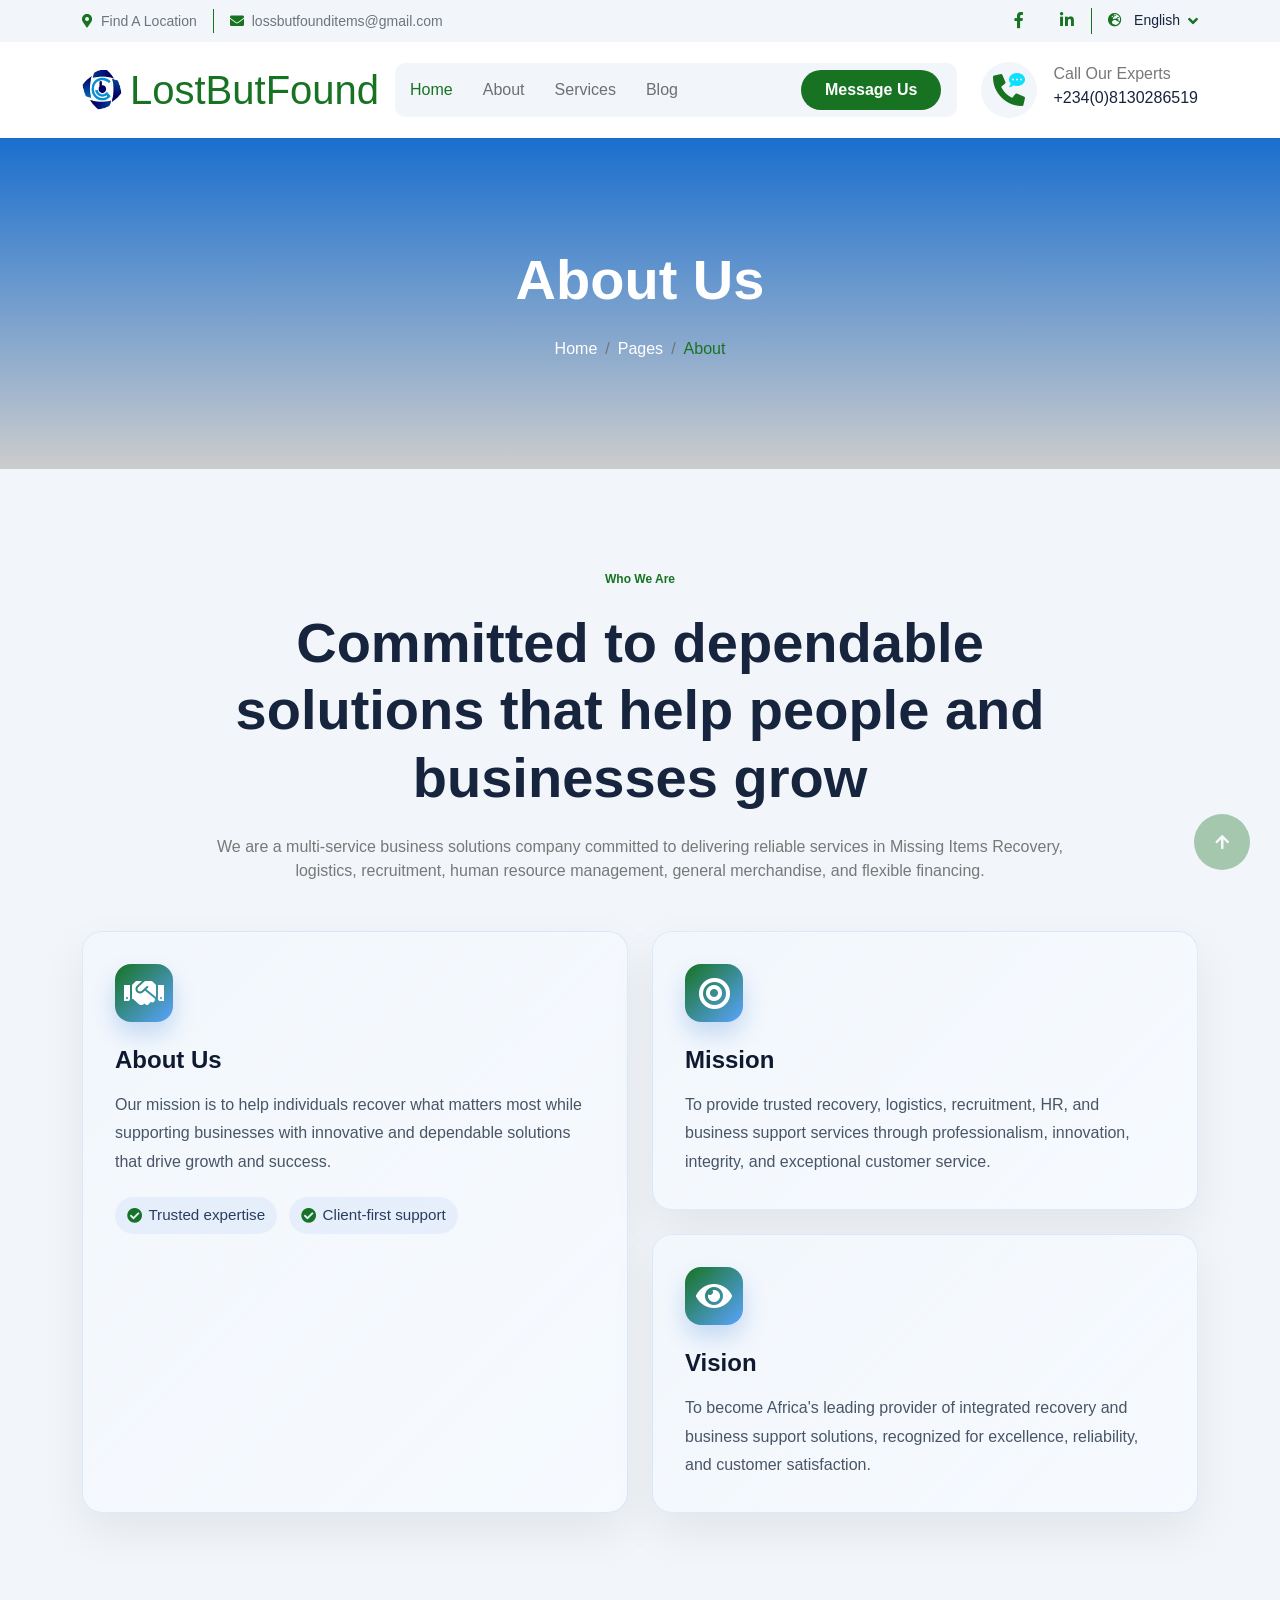
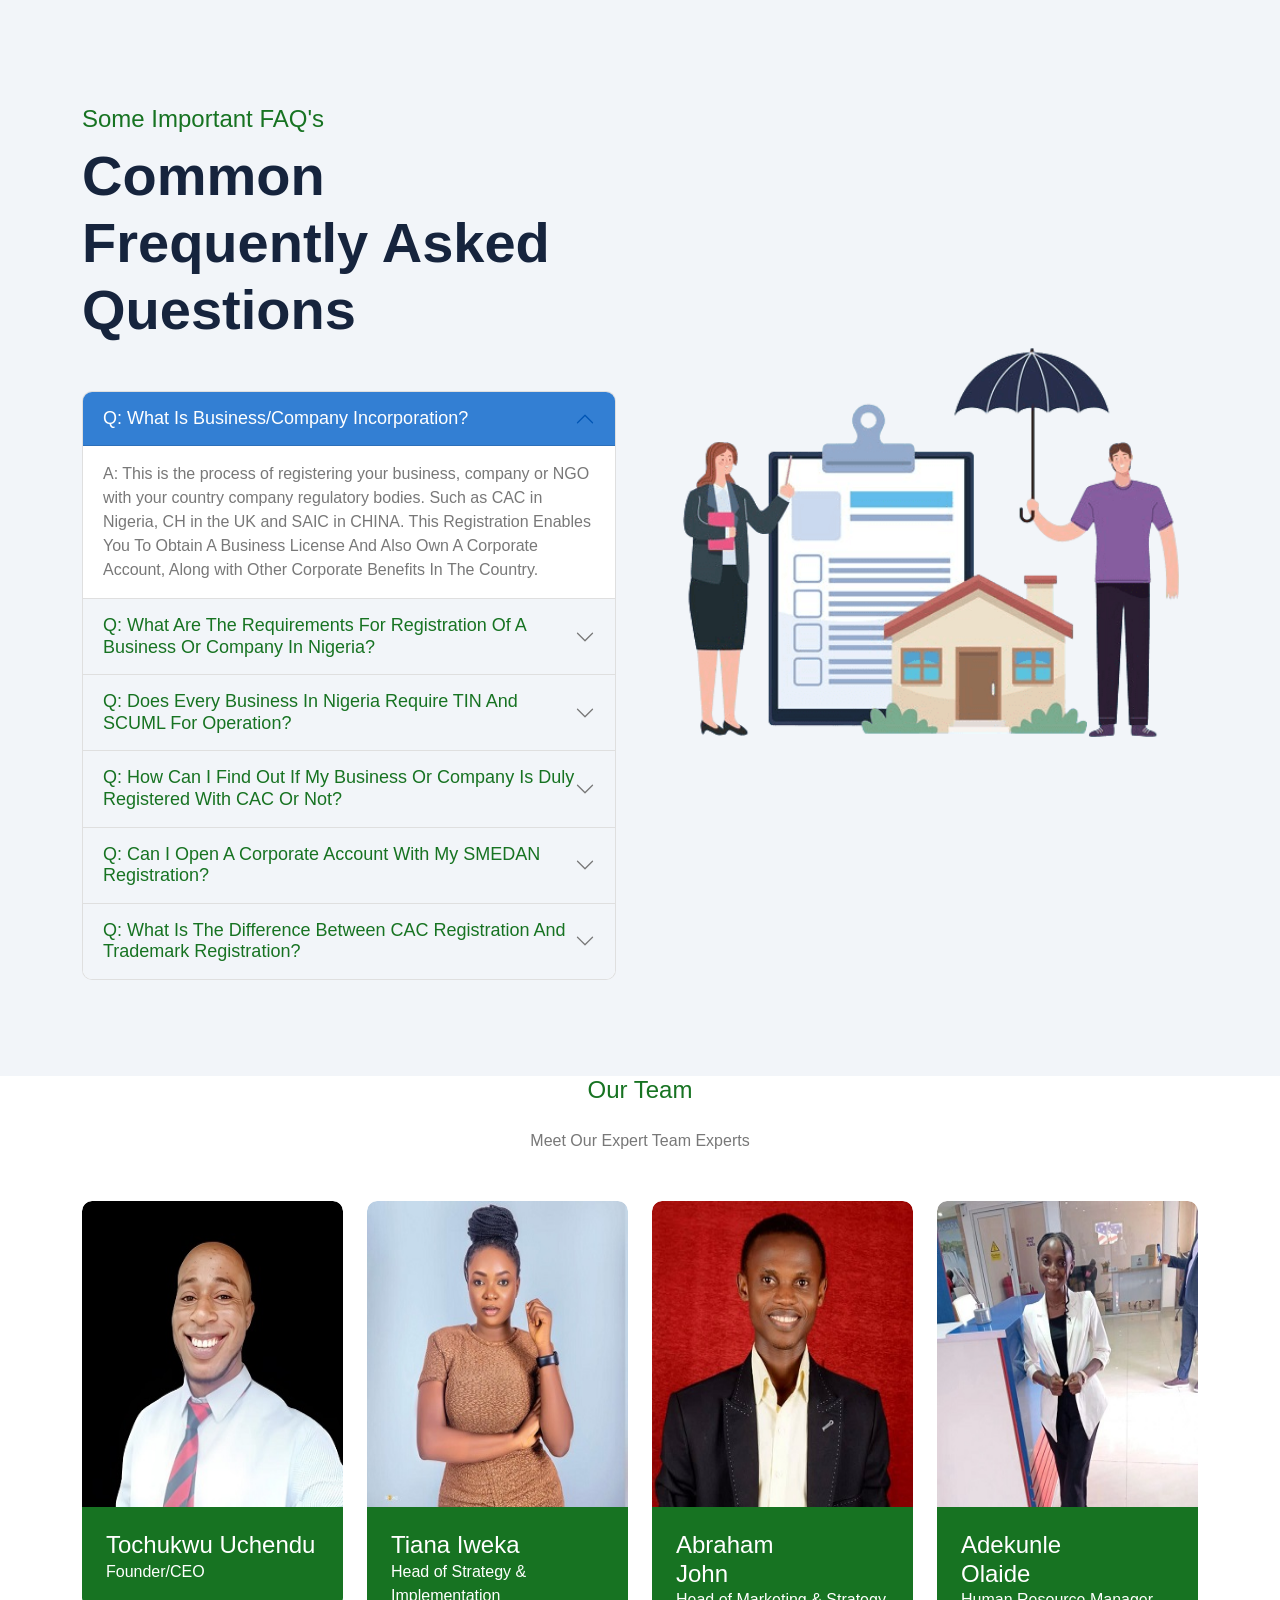
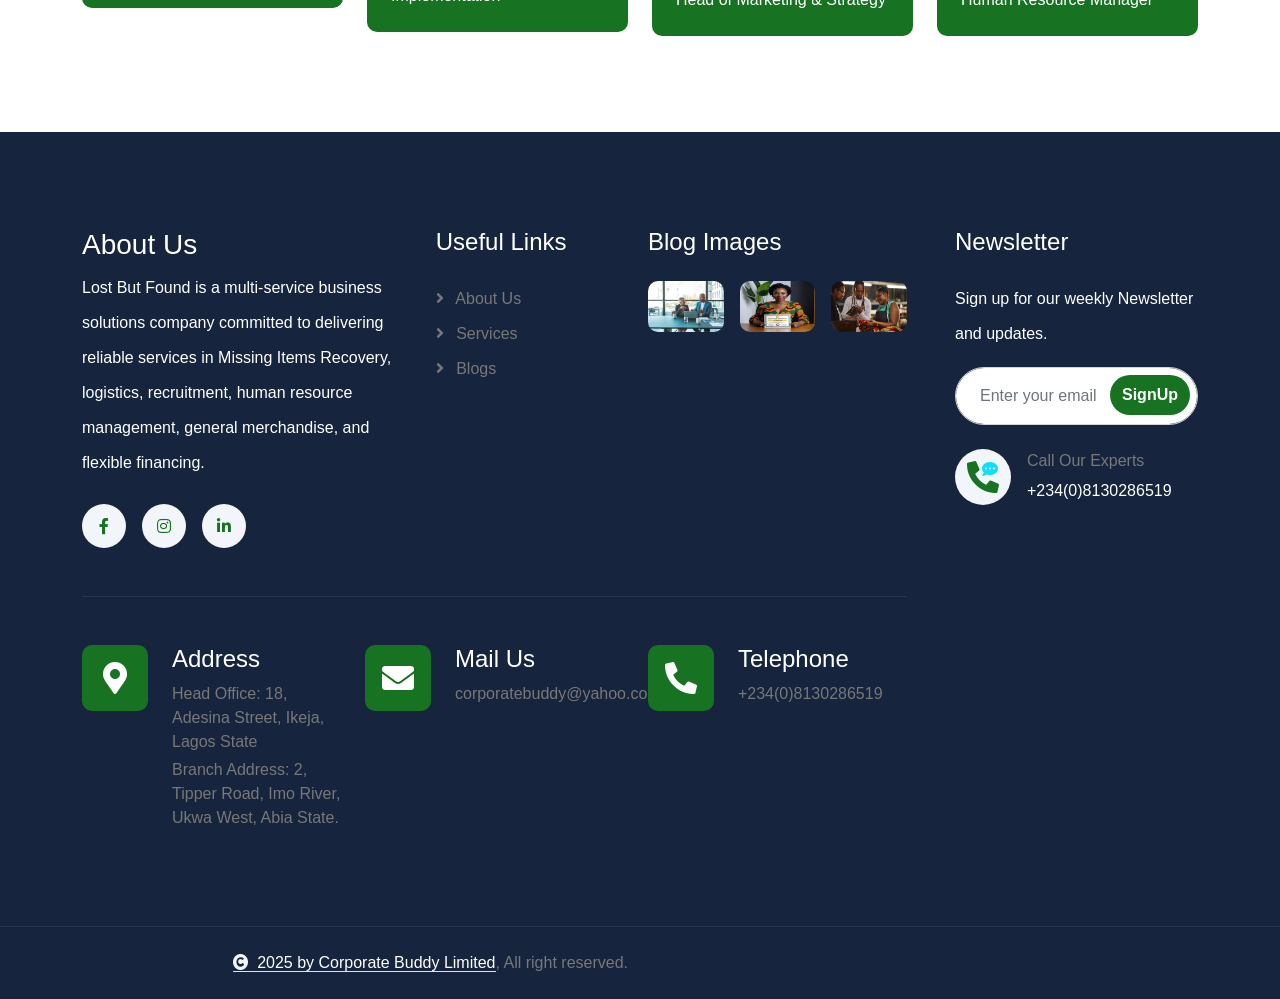
==== commit e8cf3a70: "fixes" ====
--- a/about.html
+++ b/about.html
@@ -58,74 +58,44 @@
     </div>
     <!-- Spinner End -->
 
-    <!-- Topbar Start -->
-    <div
-      class="container-fluid topbar px-0 px-lg-4 bg-light py-2 d-none d-lg-block"
-    >
-      <div class="container">
-        <div class="row gx-0 align-items-center">
-          <div class="col-lg-8 text-center text-lg-start mb-lg-0">
-            <div class="d-flex flex-wrap">
-              <div class="border-end border-primary pe-3">
-                <a href="#" class="text-muted small"
-                  ><i class="fas fa-map-marker-alt text-primary me-2"></i>Find A
-                  Location</a
-                >
-              </div>
-              <div class="ps-3">
-                <a href="mailto:example@gmail.com" class="text-muted small"
-                  ><i class="fas fa-envelope text-primary me-2"></i
-                  >enquiries@corporatebuddy.com.ng</a
-                >
-              </div>
-            </div>
-          </div>
-          <div class="col-lg-4 text-center text-lg-end">
-            <div class="d-flex justify-content-end">
-              <div class="d-flex border-end border-primary pe-3">
-                <a
-                  class="btn p-0 text-primary me-3"
-                  href="https://www.facebook.com/share/1VKHDkpUtS/?mibextid=wwXIfr
-
-                                "
-                  ><i class="fab fa-facebook-f"></i
-                ></a>
-                <!--<a class="btn p-0 text-primary me-3" href="#"><i class="fab fa-twitter"></i></a>-->
-                <a
-                  class="btn p-0 text-primary me-3"
-                  href="https://www.instagram.com/corporatebuddy_ng?igsh=czdsZmRqZHVsZ2J3&utm_source=qr "
-                  ><i class="fab fa-instagram"></i
-                ></a>
-                <a
-                  class="btn p-0 text-primary me-0"
-                  href="https://www.linkedin.com/company/corporate-buddyltd/"
-                  ><i class="fab fa-linkedin-in"></i
-                ></a>
-              </div>
-              <div class="dropdown ms-3">
-                <a
-                  href="#"
-                  class="dropdown-toggle text-dark"
-                  data-bs-toggle="dropdown"
-                  ><small
-                    ><i class="fas fa-globe-europe text-primary me-2"></i>
-                    English</small
-                  ></a
-                >
-                <div class="dropdown-menu rounded">
-                  <a href="#" class="dropdown-item">English</a>
-                  <!--<a href="#" class="dropdown-item">Bangla</a>
+         <!-- Topbar Start -->
+        <div class="container-fluid topbar px-0 px-lg-4 bg-light py-2 d-none d-lg-block">
+            <div class="container">
+                <div class="row gx-0 align-items-center">
+                    <div class="col-lg-8 text-center text-lg-start mb-lg-0">
+                        <div class="d-flex flex-wrap">
+                            <div class="border-end border-primary pe-3">
+                                <a href="#" class="text-muted small"><i class="fas fa-map-marker-alt text-primary me-2"></i>Find A Location</a>
+                            </div>
+                            <div class="ps-3">
+                                <a href="mailto:lossbutfounditems@gmail.com" class="text-muted small"><i class="fas fa-envelope text-primary me-2"></i>lossbutfounditems@gmail.com</a>
+                            </div>
+                        </div>
+                    </div>
+                    <div class="col-lg-4 text-center text-lg-end">
+                        <div class="d-flex justify-content-end">
+                            <div class="d-flex border-end border-primary pe-3">
+                                <a class="btn p-0 text-primary me-3" href="#"><i class="fab fa-facebook-f"></i></a>
+                                <!--<a class="btn p-0 text-primary me-3" href="#"><i class="fab fa-twitter"></i></a>-->
+                                <a class="btn p-0 text-primary me-3" href="#"></i></a>
+                               <a class="btn p-0 text-primary me-0" href="#"><i class="fab fa-linkedin-in"></i></a>
+                            </div>
+                            <div class="dropdown ms-3">
+                                <a href="#" class="dropdown-toggle text-dark" data-bs-toggle="dropdown"><small><i class="fas fa-globe-europe text-primary me-2"></i> English</small></a>
+                                <div class="dropdown-menu rounded">
+                                    <a href="#" class="dropdown-item">English</a>
+                                    <!--<a href="#" class="dropdown-item">Bangla</a>
                                     <a href="#" class="dropdown-item">French</a>
                                     <a href="#" class="dropdown-item">Spanish</a>
                                     <a href="#" class="dropdown-item">Arabic</a>-->
-                </div>
-              </div>
-            </div>
-          </div>
+                                </div>
+                            </div>
+                        </div>
+                    </div>
+                </div>
+            </div>
         </div>
-      </div>
-    </div>
-    <!-- Topbar End -->
+        <!-- Topbar End -->
 
     <!-- Navbar & Hero Start -->
     <div class="container-fluid nav-bar px-0 px-lg-4 py-lg-0">
@@ -599,7 +569,7 @@
                         <li>Practitioners of mechanized farming</li>
                         <br />
                         Message Us To Find Out More;
-                        enquiries@corporatebuddy.com.ng
+                        lossbutfounditems@gmail.com
                       </ul>
                     </div>
                   </div>
@@ -901,27 +871,24 @@
                       <!-- <img src="img/logo.png" alt="Logo"> -->
                     </a>
                     <p class="text-white mb-4">
-                      Corporate Buddy partners with professionals and experts in
-                      Nigeria and around the World to ensure we bring to you the
-                      most beautiful corporate services that would drive your
-                      business growth in a drastic yet sustainable manner.
+                     Lost But Found is a multi-service business solutions company committed to delivering reliable services in Missing Items Recovery, 
+                     logistics, recruitment, human resource management, general merchandise, and flexible financing.
                     </p>
                     <div class="footer-btn d-flex">
                       <a
                         class="btn btn-md-square rounded-circle me-3"
-                        href="https://www.facebook.com/share/1VKHDkpUtS/?mibextid=wwXIfr
-                                            "
+                        href="#"
                         ><i class="fab fa-facebook-f"></i
                       ></a>
                       <!--<a class="btn btn-md-square rounded-circle me-3" href="#"><i class="fab fa-twitter"></i></a>-->
                       <a
                         class="btn btn-md-square rounded-circle me-3"
-                        href="https://www.instagram.com/corporatebuddy_ng?igsh=czdsZmRqZHVsZ2J3&utm_source=qr "
+                        href="#"
                         ><i class="fab fa-instagram"></i
                       ></a>
                       <a
                         class="btn btn-md-square rounded-circle me-0"
-                        href="https://www.linkedin.com/company/corporate-buddyltd/"
+                        href="#"
                         ><i class="fab fa-linkedin-in"></i
                       ></a>
                     </div>
@@ -1039,7 +1006,7 @@
                         >
                           <i class="fas fa-map-marker-alt fa-2x"></i>
                         </div>
-                         <div>
+                       <div>
                           <h4 class="text-white">Address</h4>
                           <p class="mb-1">Head Office: 18, Adesina Street, Ikeja, Lagos State</p>
                           <p class="mb-0">Branch Address: 2, Tipper Road, Imo River, Ukwa West, Abia State.</p>
--- a/css/style.css
+++ b/css/style.css
@@ -422,7 +422,7 @@
     left: 0;
     border-bottom-left-radius: 10px;
     border-bottom-right-radius: 10px;
-    background: var(--bs-dark);
+    /* background: var(--bs-dark); */
     transition: 0.5s;
     z-index: 1;
 }
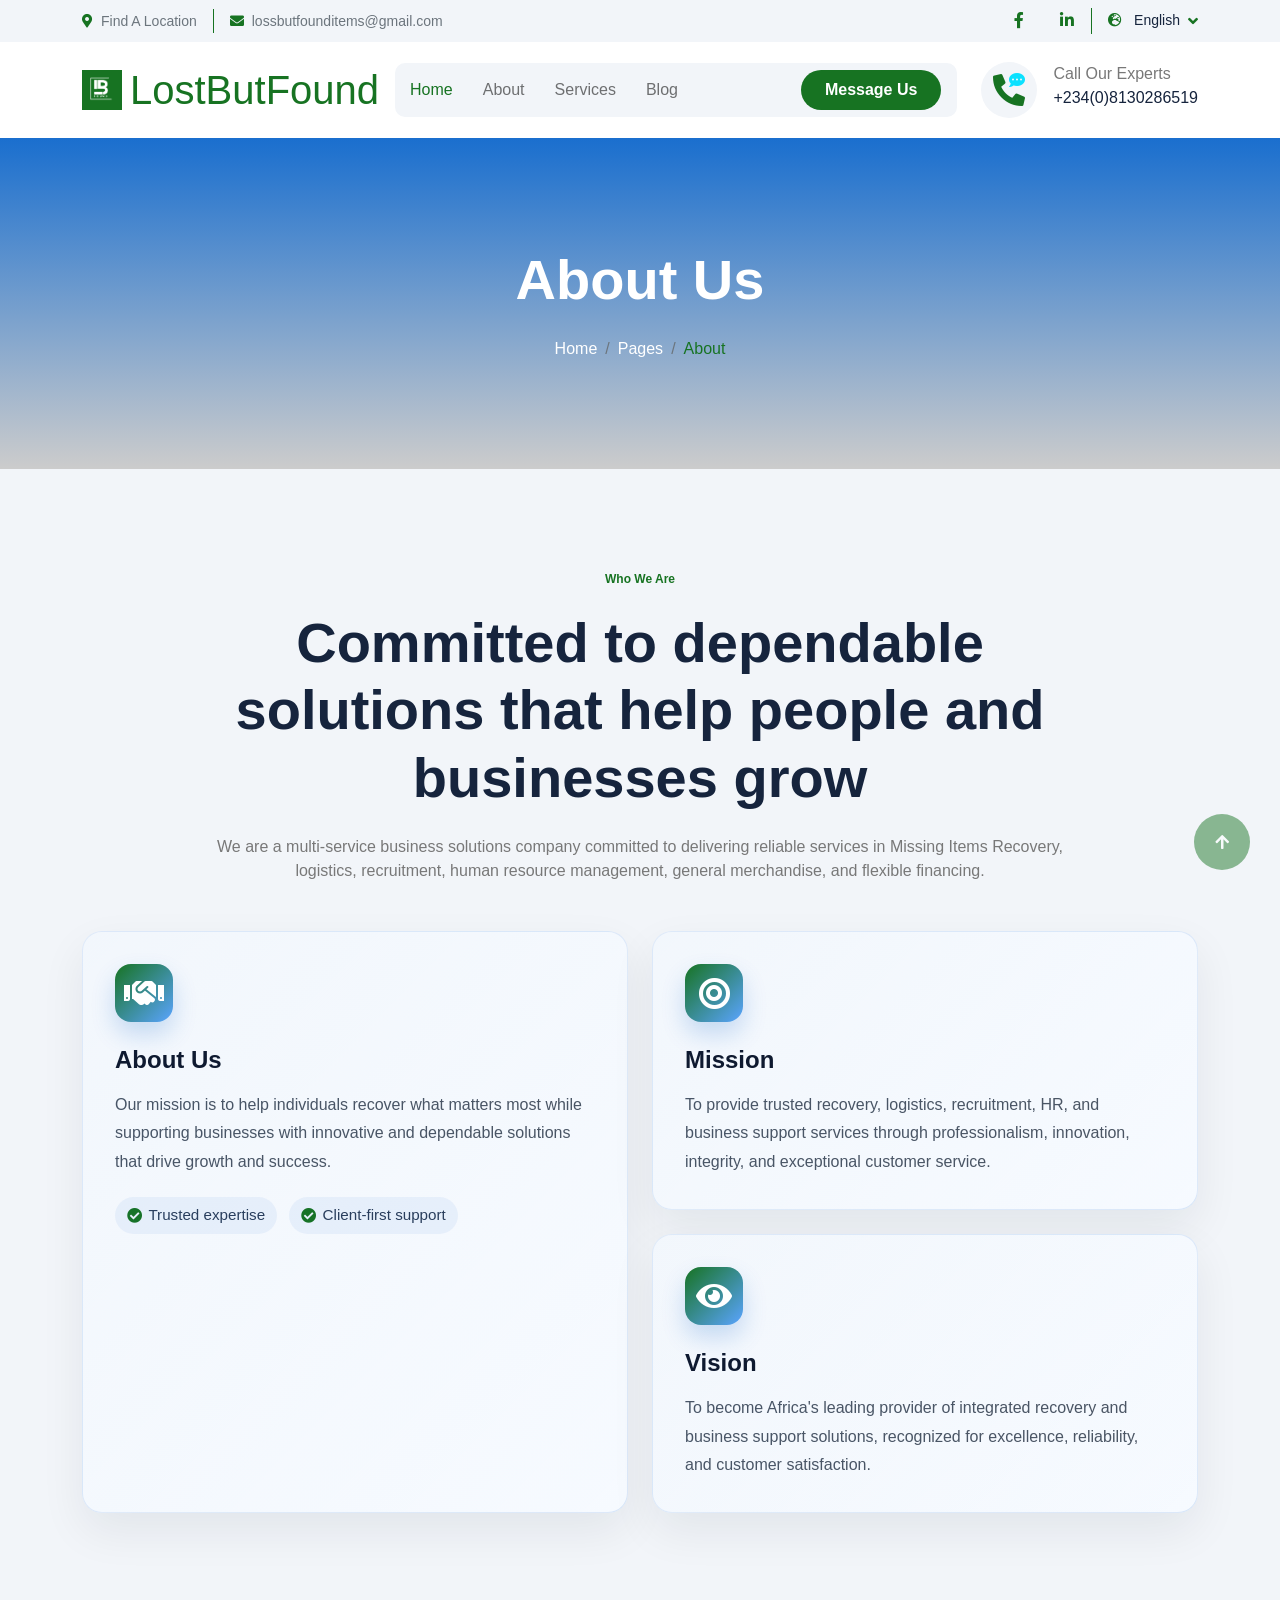
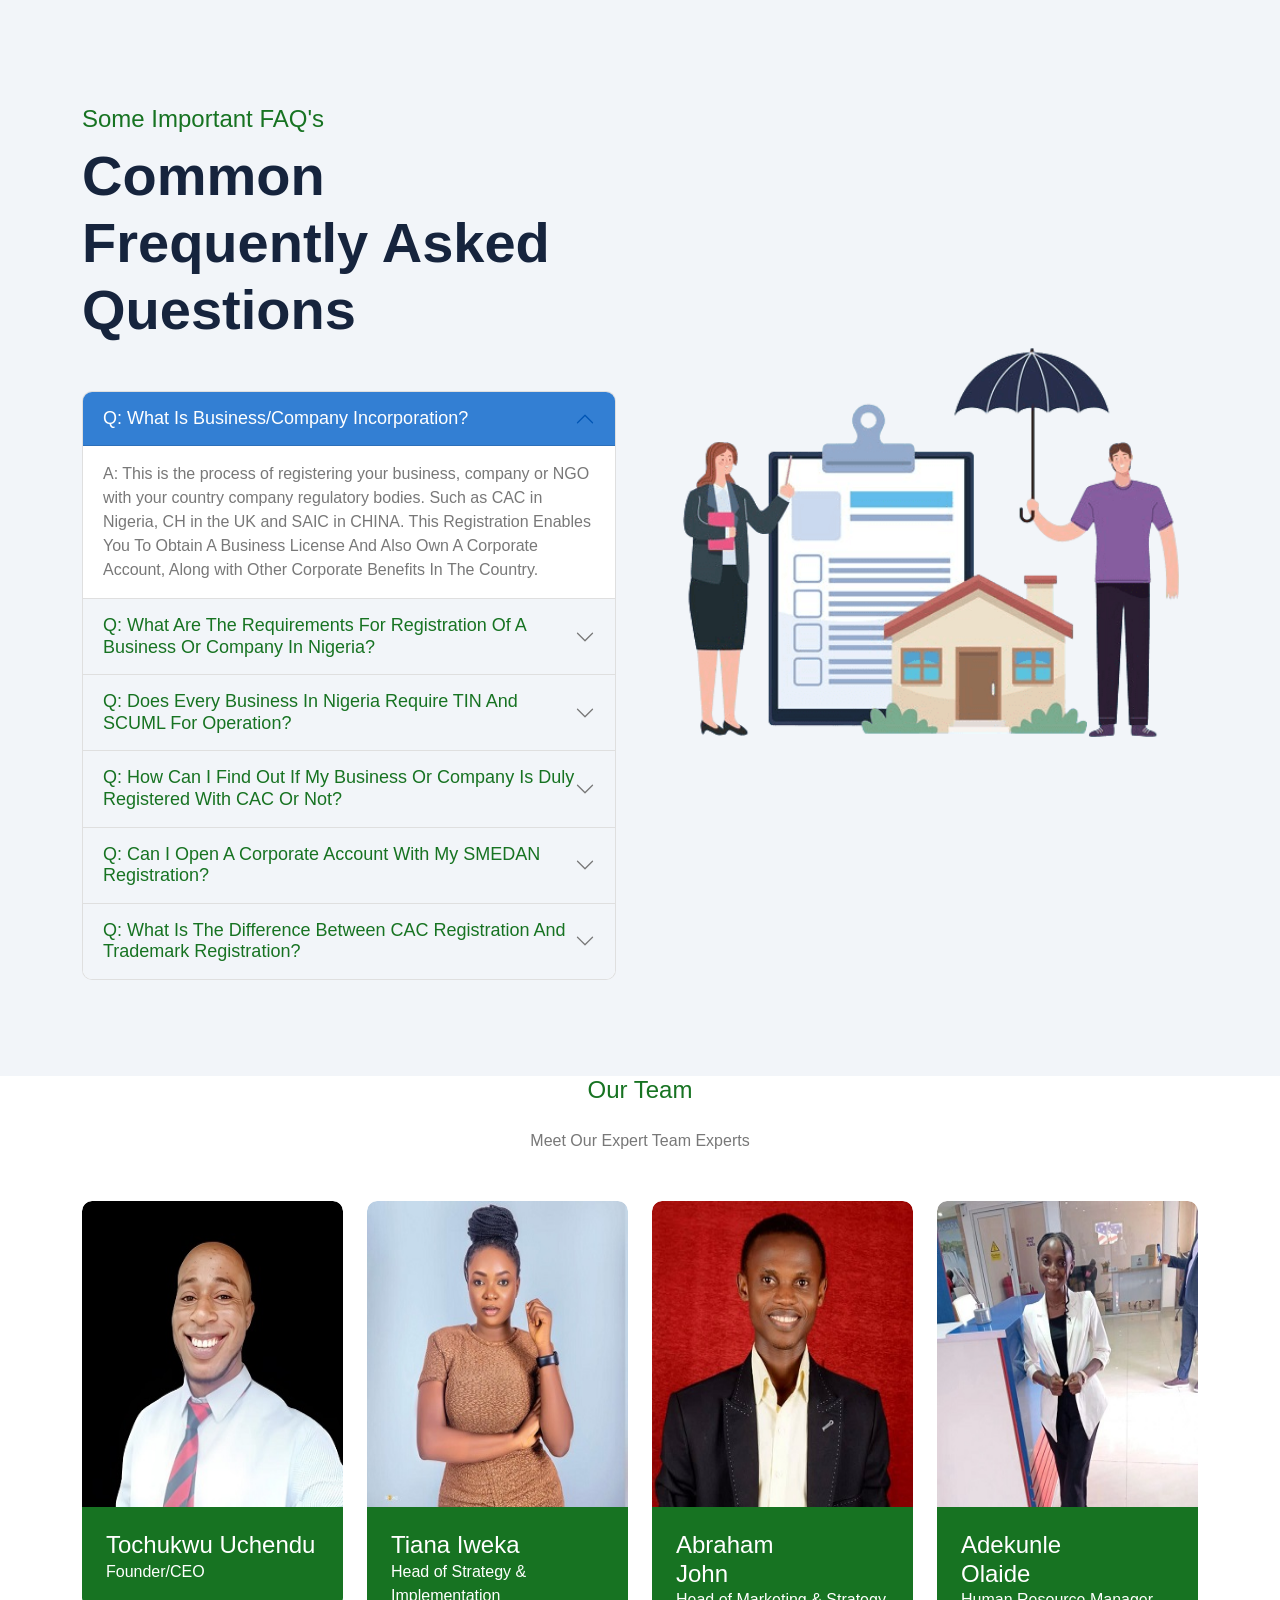
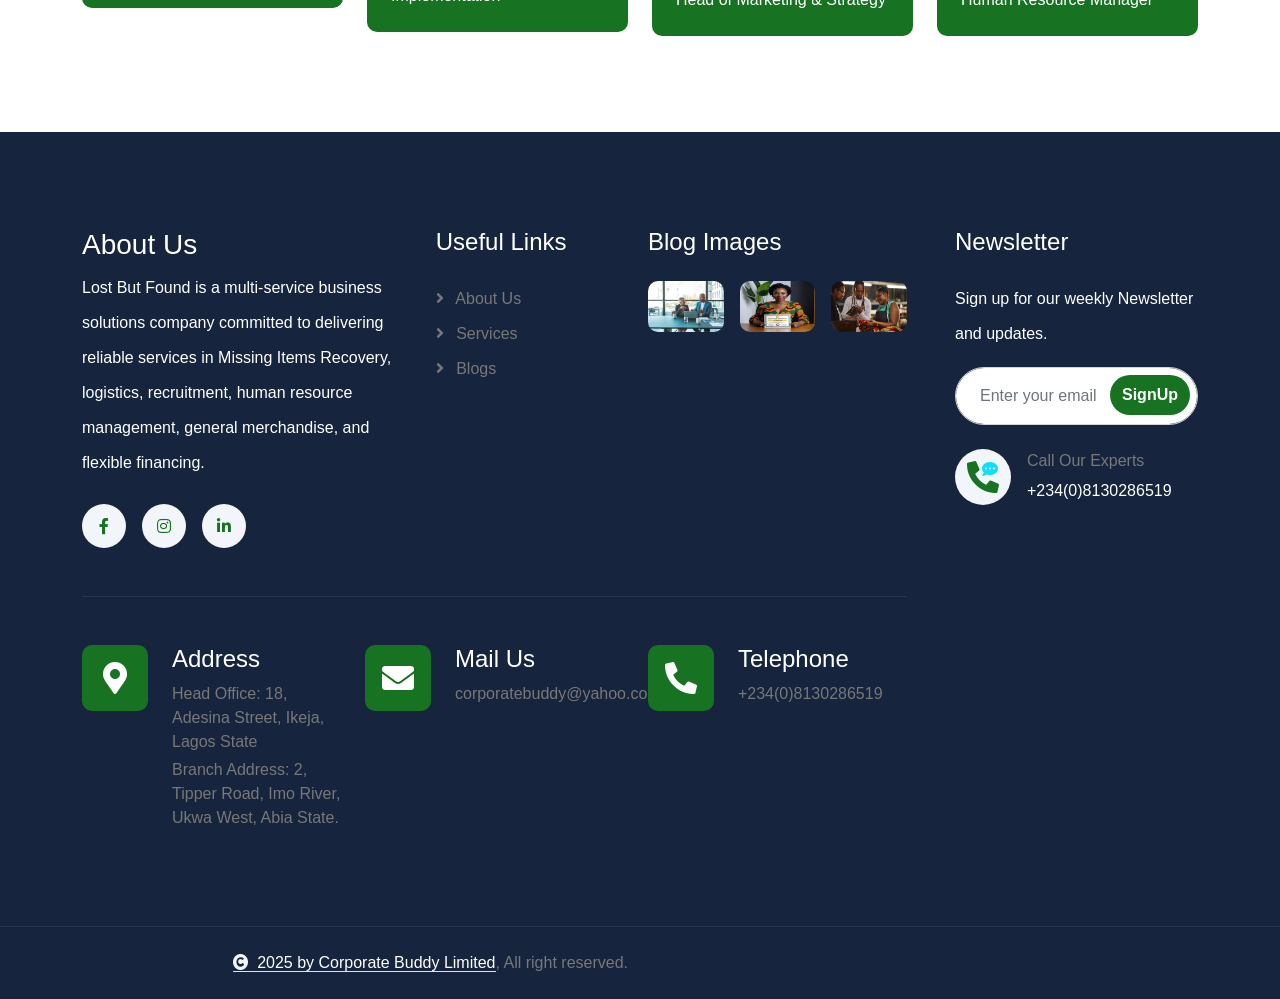
==== commit f021ef68: "FIXES" ====
--- a/about.html
+++ b/about.html
@@ -105,7 +105,7 @@
             <h1 class="text-primary mb-0 d-flex align-items-center">
               <!--<i class="fab fa-slack me-2"></i>-->
               <img
-                src="img/logo.jpg"
+                src="img/logo.PNG"
                 alt="Logo"
                 class="me-2"
                 style="height: 40px"
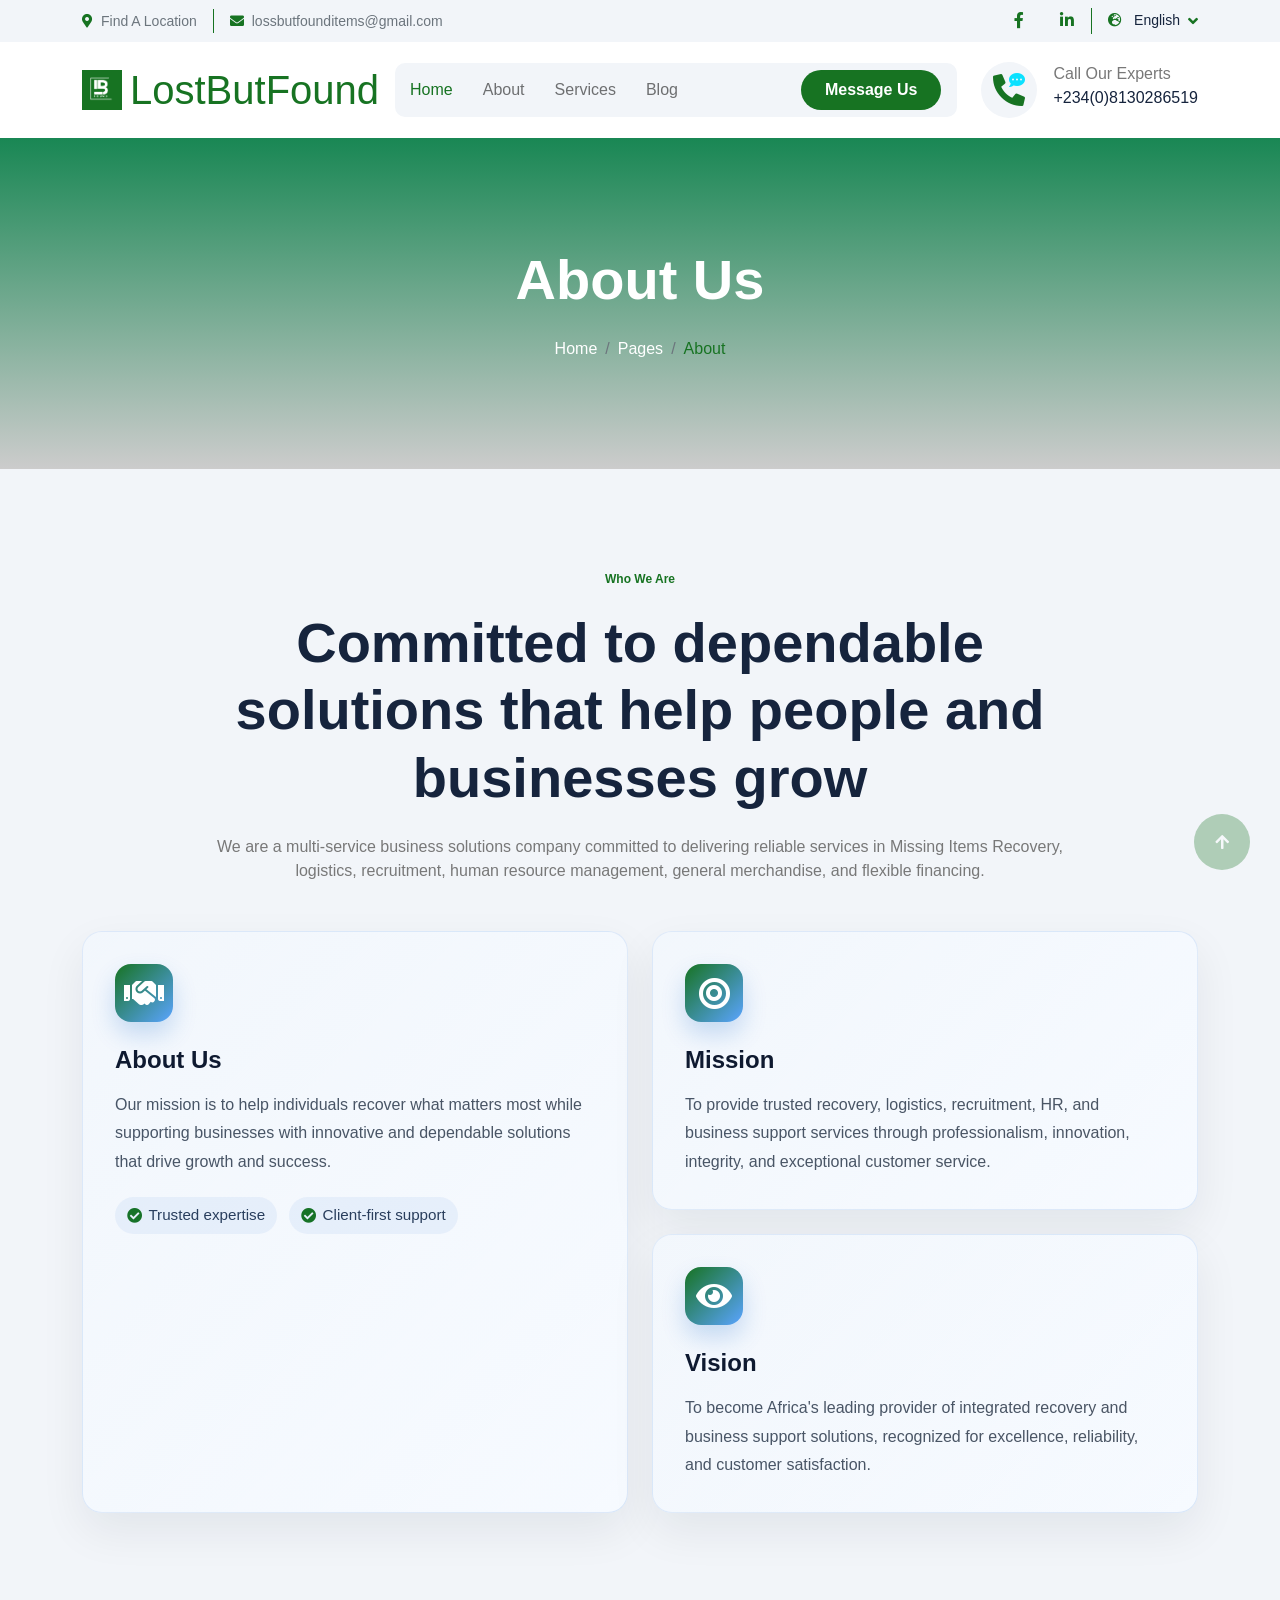
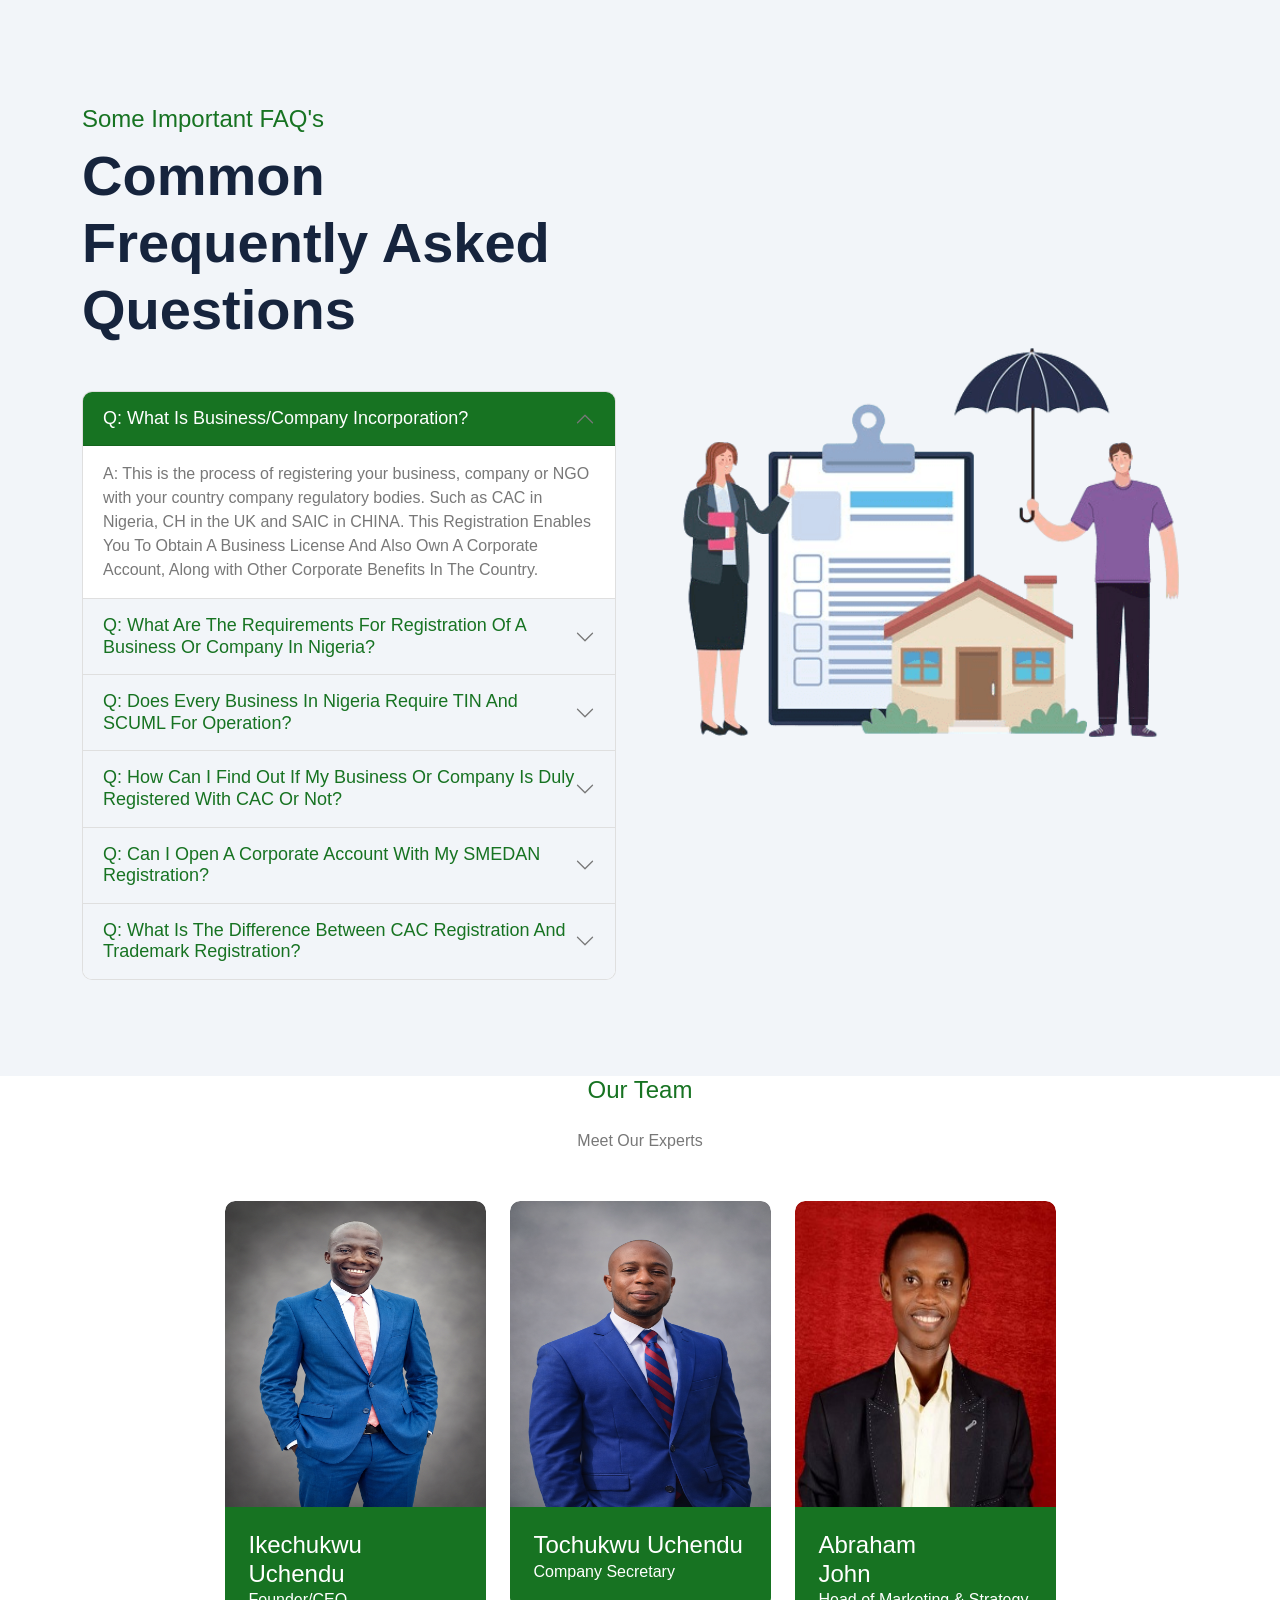
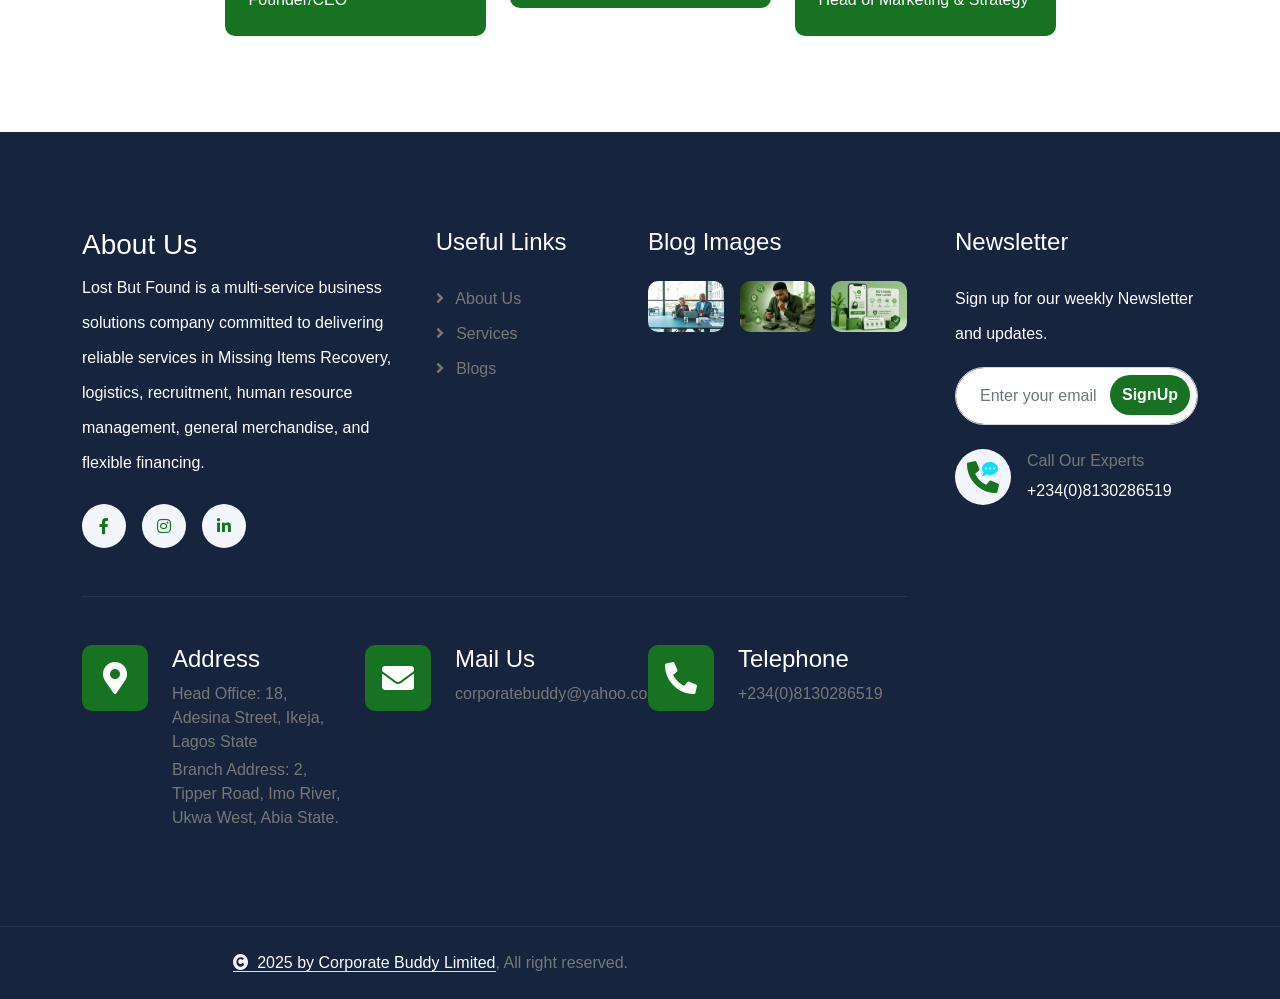
==== commit 97cd6f03: "updates" ====
--- a/about.html
+++ b/about.html
@@ -680,7 +680,7 @@
     <!-- FAQs End -->
 
     <!-- Team Start -->
-    <div class="container-fluid team pb-5">
+     <div class="container-fluid team pb-5">
       <div class="container pb-5">
         <div
           class="text-center mx-auto pb-5 wow fadeInUp"
@@ -689,9 +689,9 @@
         >
           <h4 class="text-primary">Our Team</h4>
           <h1 class="display-4 mb-4"></h1>
-          <p class="mb-0">Meet Our Expert Team Experts</p>
+          <p class="mb-0">Meet Our Experts</p>
         </div>
-        <div class="row g-4">
+        <div class="row d-flex justify-content-center g-4">
           <div
             class="col-md-6 col-lg-6 col-xl-3 wow fadeInUp"
             data-wow-delay="0.2s"
@@ -699,7 +699,7 @@
             <div class="team-item">
               <div class="team-img">
                 <img
-                  src="img/team-1.jpg"
+                  src="img/team_3.PNG"
                   class="img-fluid rounded-top w-100"
                   alt=""
                 />
@@ -727,7 +727,7 @@
                 </div>
               </div>
               <div class="team-title p-4">
-                <h4 class="mb-0">Tochukwu Uchendu</h4>
+                <h4 class="mb-0">Ikechukwu Uchendu</h4>
                 <p class="mb-0">Founder/CEO</p>
               </div>
             </div>
@@ -739,7 +739,7 @@
             <div class="team-item">
               <div class="team-img">
                 <img
-                  src="img/team-2.jpg"
+                  src="img/team_1.PNG"
                   class="img-fluid rounded-top w-100"
                   alt=""
                 />
@@ -767,8 +767,8 @@
                 </div>
               </div>
               <div class="team-title p-4">
-                <h4 class="mb-0">Tiana Iweka</h4>
-                <p class="mb-0">Head of Strategy & Implementation</p>
+                <h4 class="mb-0">Tochukwu Uchendu</h4>
+                <p class="mb-0">Company Secretary</p>
               </div>
             </div>
           </div>
@@ -812,7 +812,7 @@
               </div>
             </div>
           </div>
-          <div
+          <!-- <div
             class="col-md-6 col-lg-6 col-xl-3 wow fadeInUp"
             data-wow-delay="0.8s"
           >
@@ -851,7 +851,7 @@
                 <p class="mb-0">Human Resource Manager</p>
               </div>
             </div>
-          </div>
+          </div> -->
         </div>
       </div>
     </div>
@@ -932,13 +932,13 @@
                       <div class="col-4">
                         <div class="footer-instagram rounded">
                           <img
-                            src="img/blog-2.jpg"
+                            src="img/blog_1.png"
                             class="img-fluid w-100"
                             alt=""
                           />
                           <div class="footer-search-icon">
                             <a
-                              href="img/blog-2.jpg"
+                              href="img/blog_4.png"
                               data-lightbox="footerInstagram-2"
                               class="my-auto"
                               ><i class="fas fa-link text-white"></i
@@ -949,13 +949,13 @@
                       <div class="col-4">
                         <div class="footer-instagram rounded">
                           <img
-                            src="img/blog-3.jpg"
+                            src="img/blog_5.png"
                             class="img-fluid w-100"
                             alt=""
                           />
                           <div class="footer-search-icon">
                             <a
-                              href="img/blog-3.jpg"
+                              href="img/blog_2.png"
                               data-lightbox="footerInstagram-3"
                               class="my-auto"
                               ><i class="fas fa-link text-white"></i
--- a/css/style.css
+++ b/css/style.css
@@ -369,7 +369,7 @@
 .bg-breadcrumb {
     position: relative;
     overflow: hidden;
-    background: linear-gradient(rgba(1, 95, 201, 0.9), rgba(0, 0, 0, 0.2)), url(../img/bg-breadcrumb.jpg);
+    background: linear-gradient(#198754, rgba(0, 0, 0, 0.2)), url(../img/bg-breadcrumb.jpg);
     background-position: center center;
     background-repeat: no-repeat;
     background-size: cover;
@@ -663,13 +663,18 @@
 /*** FAQs Start ***/
 .faq-section .accordion .accordion-item .accordion-header .accordion-button {
     color: var(--bs-white);
-    background: rgba(1, 95, 201, .8);
+    background: #177322;
     font-size: 18px;
 }
 
 .faq-section .accordion .accordion-item .accordion-header .accordion-button.collapsed {
     color: var(--bs-primary);
     background: var(--bs-light);
+}
+
+.faq-section .accordion-button:focus{
+    border-color:transparent !important;
+    box-shadow: none !important;
 }
 /*** FAQs End ***/
 
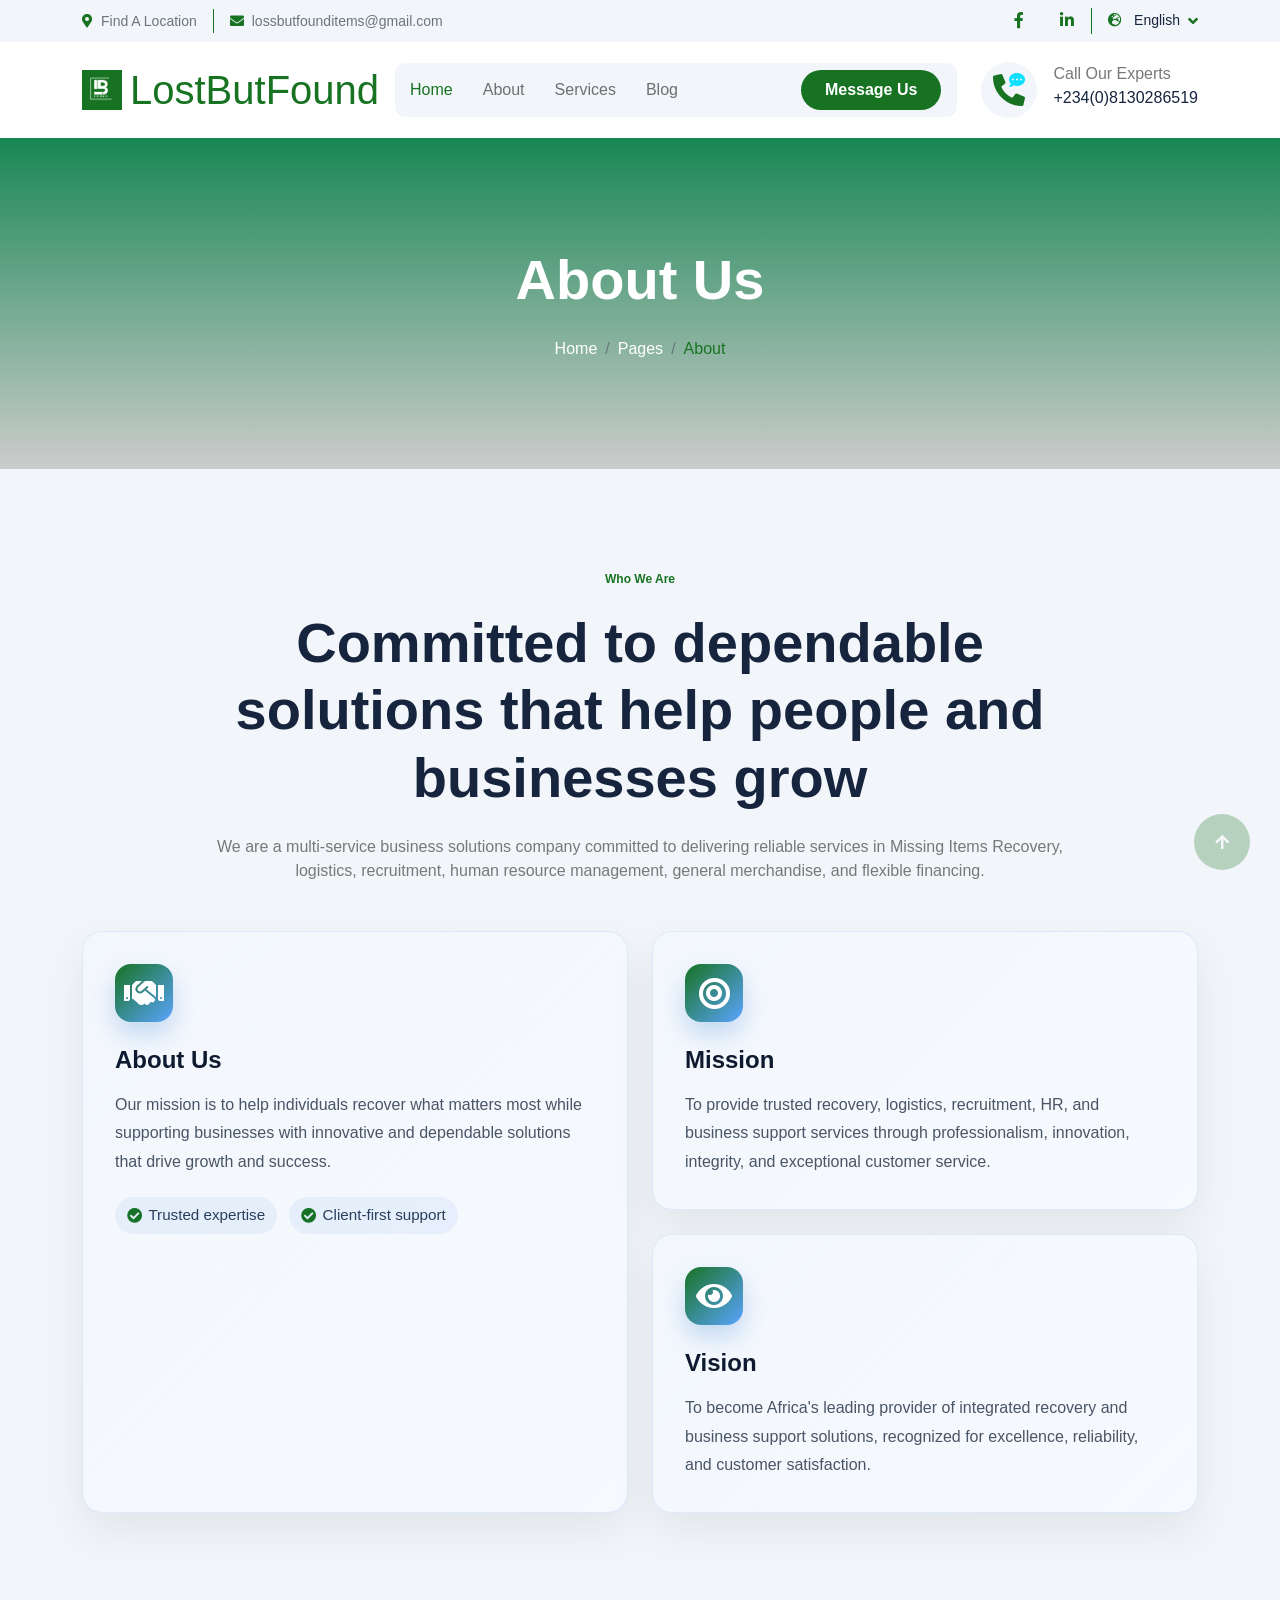
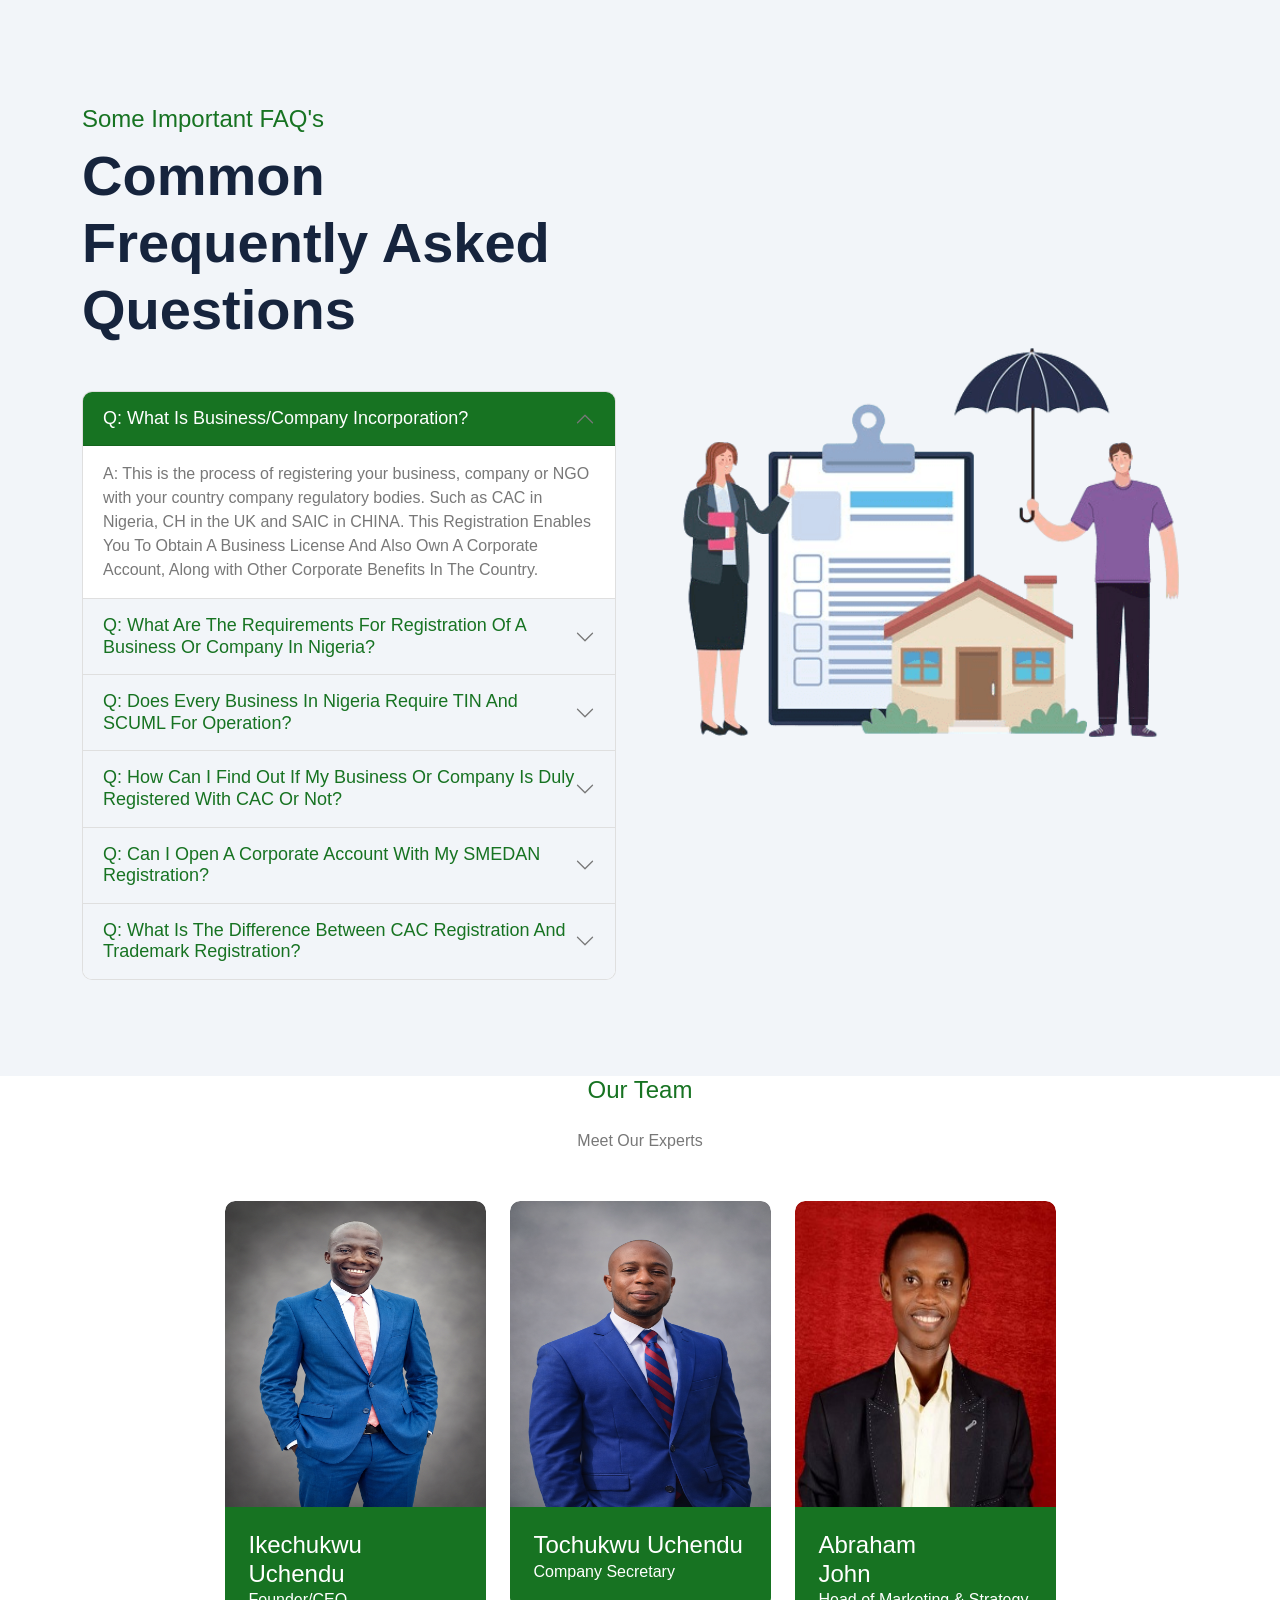
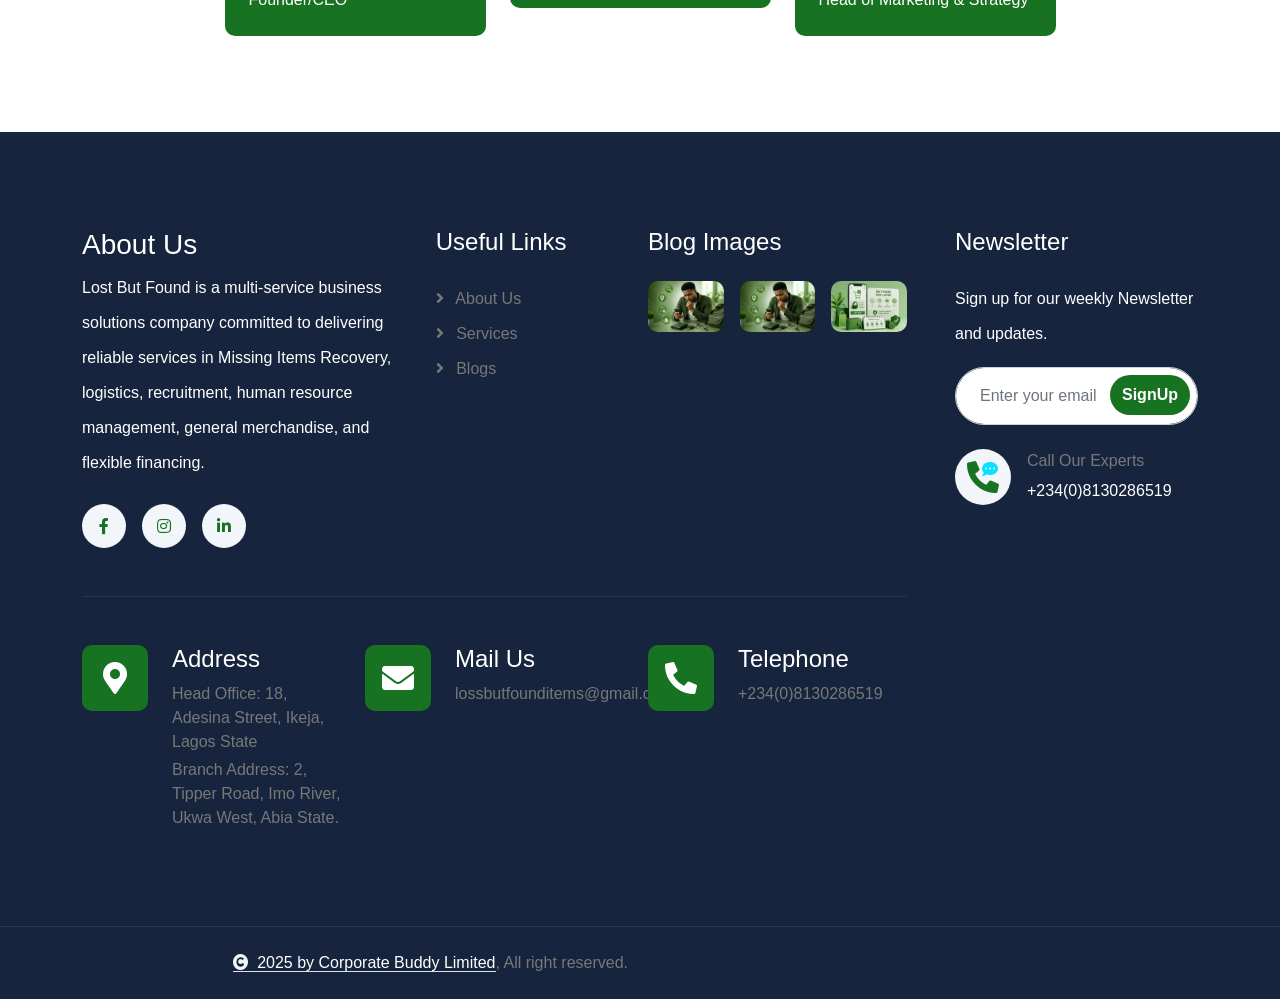
==== commit e215b1b3: "fixes" ====
--- a/about.html
+++ b/about.html
@@ -915,13 +915,13 @@
                       <div class="col-4">
                         <div class="footer-instagram rounded">
                           <img
-                            src="img/blog-1.jpg"
+                            src="img/blog_1.png"
                             class="img-fluid w-100"
                             alt=""
                           />
                           <div class="footer-search-icon">
                             <a
-                              href="img/blog-1.jpg"
+                              href="img/blog_1.png"
                               data-lightbox="footerInstagram-1"
                               class="my-auto"
                               ><i class="fas fa-link text-white"></i
@@ -1022,7 +1022,7 @@
                         </div>
                         <div>
                           <h4 class="text-white">Mail Us</h4>
-                          <p class="mb-0">corporatebuddy@yahoo.com</p>
+                          <p class="mb-0">lossbutfounditems@gmail.com</p>
                         </div>
                       </div>
                     </div>
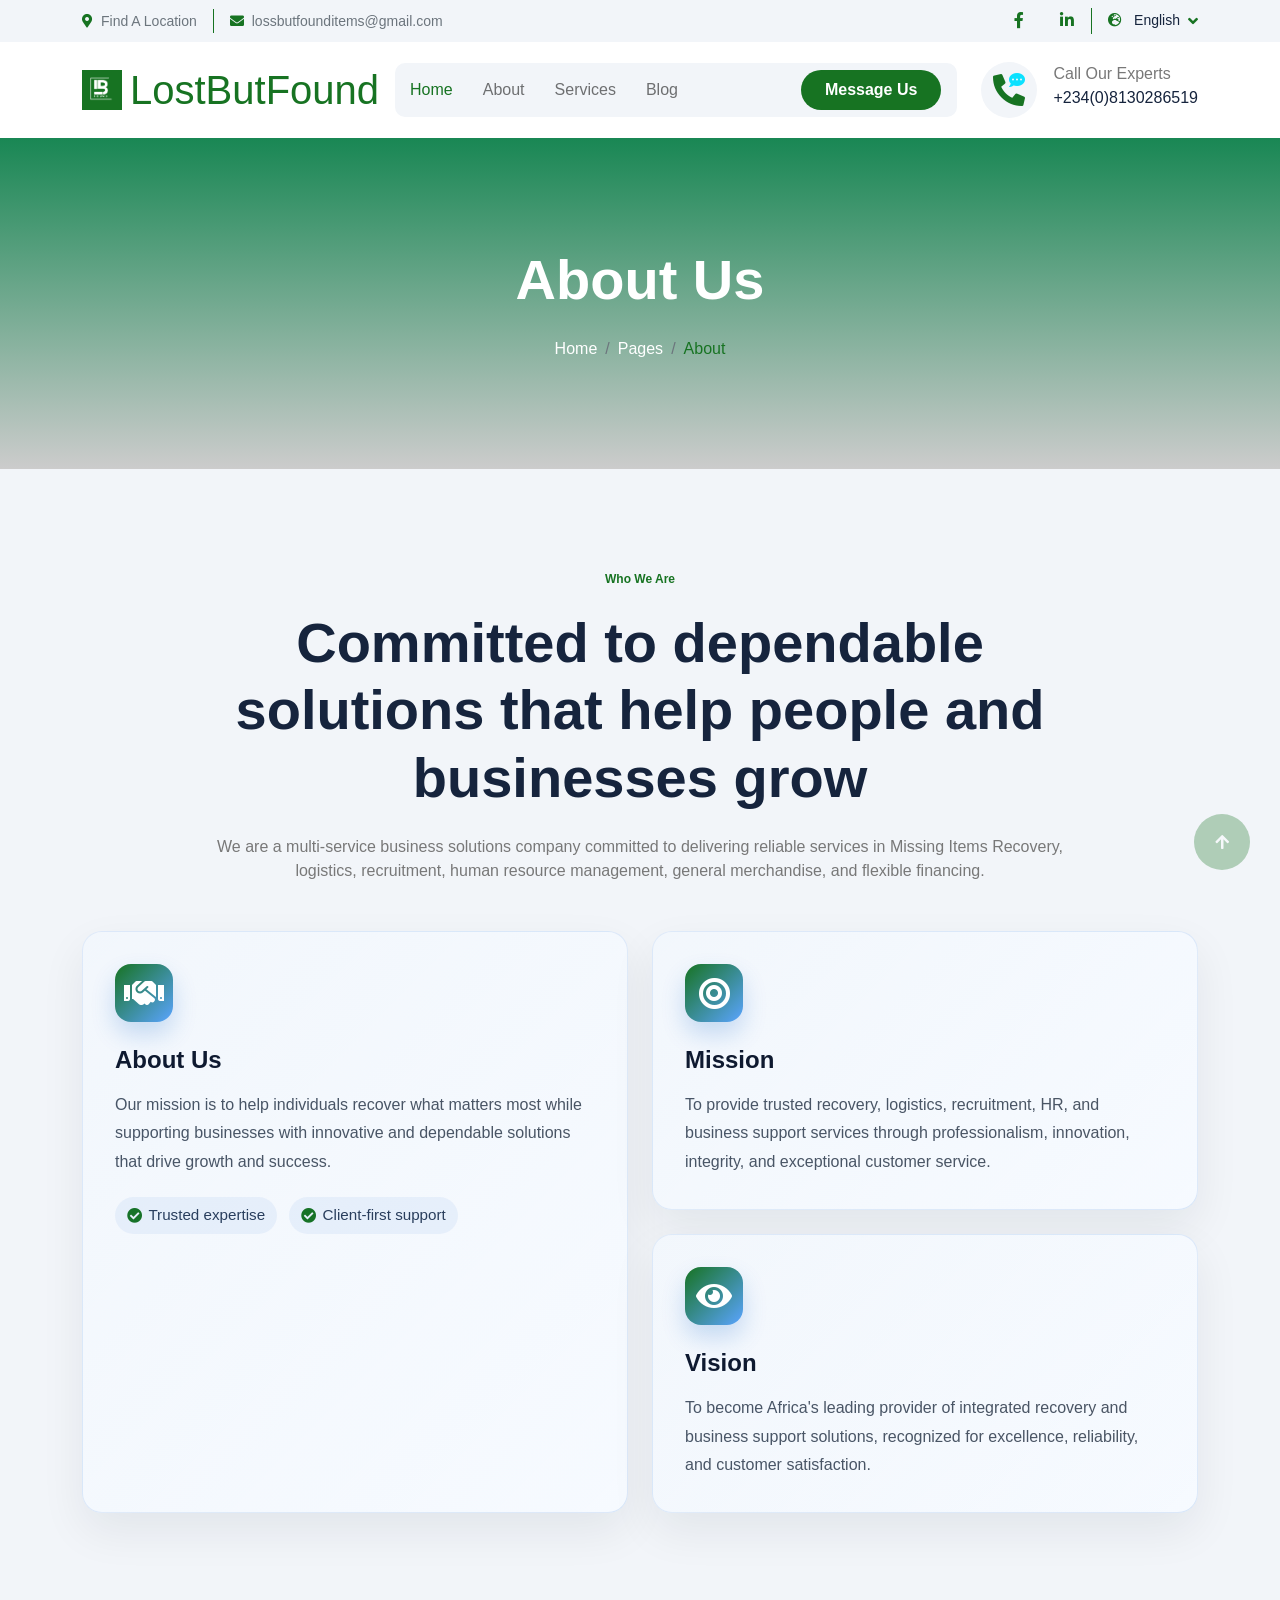
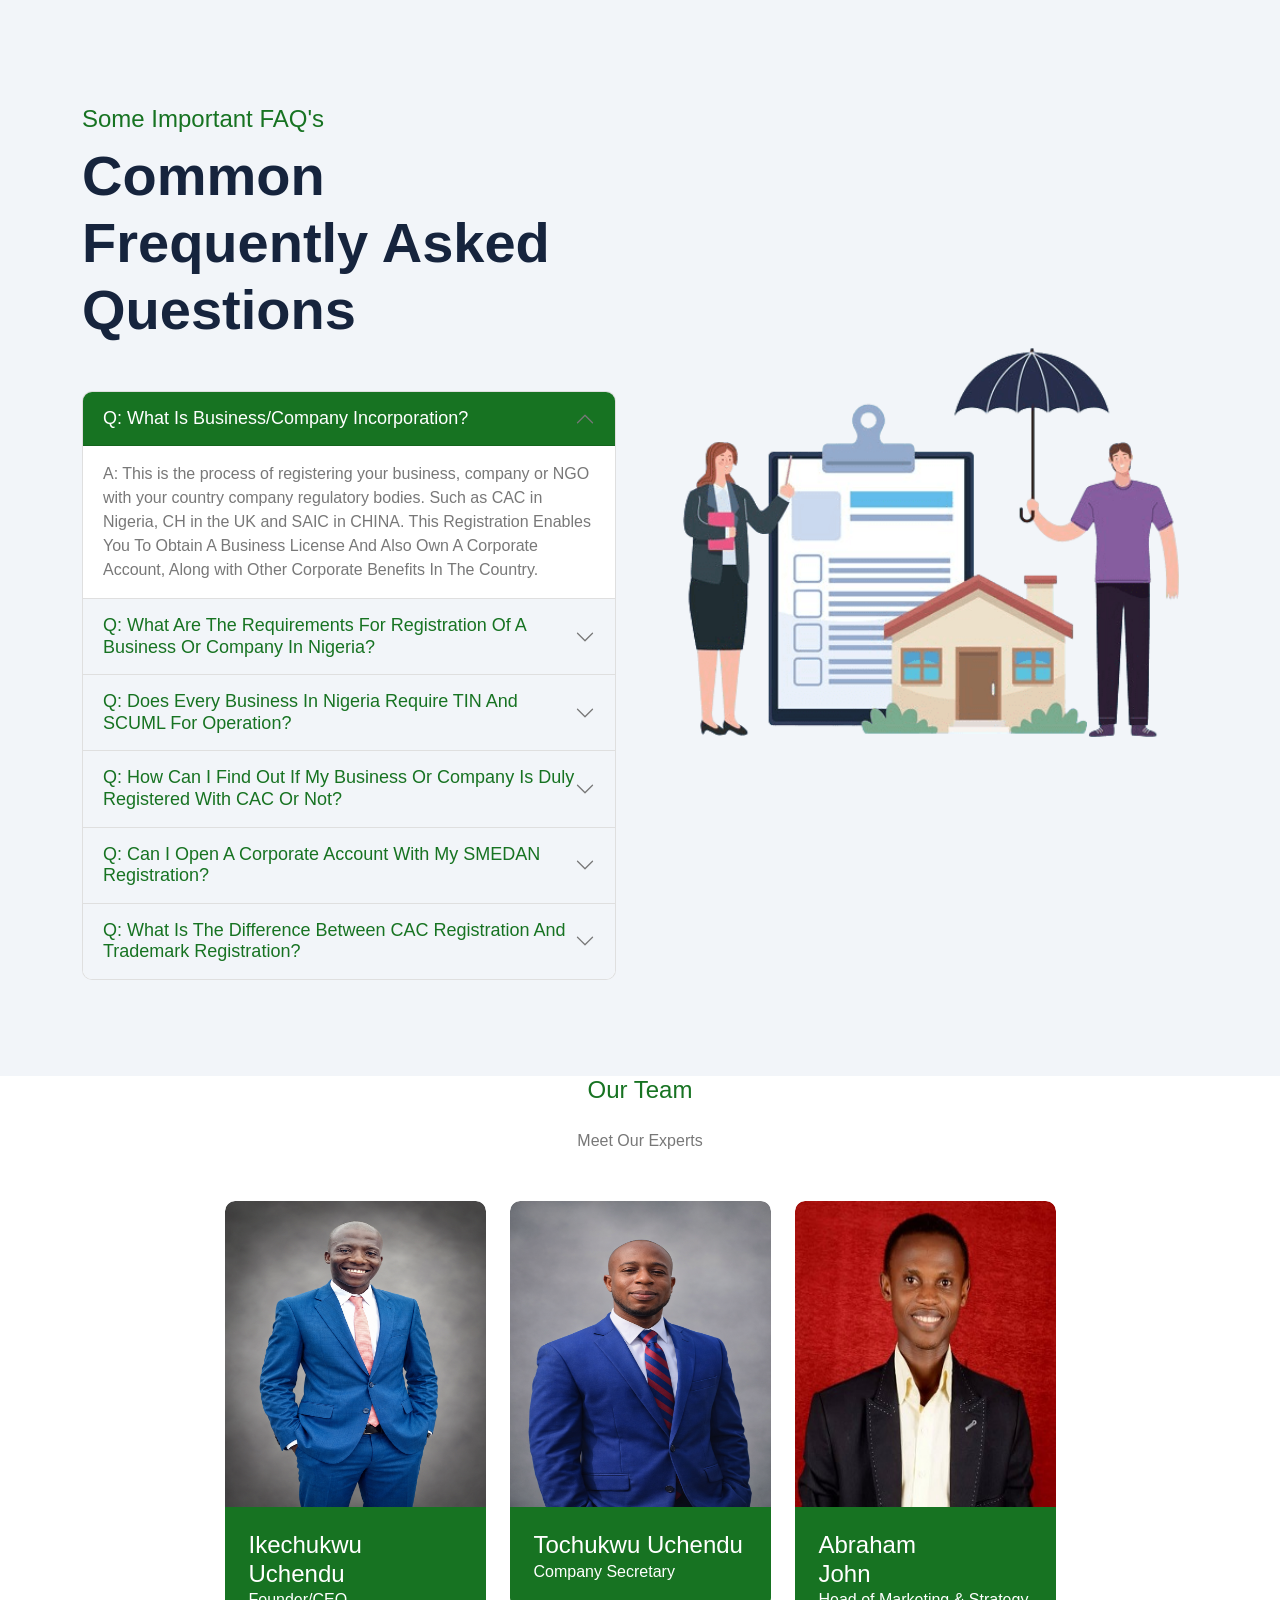
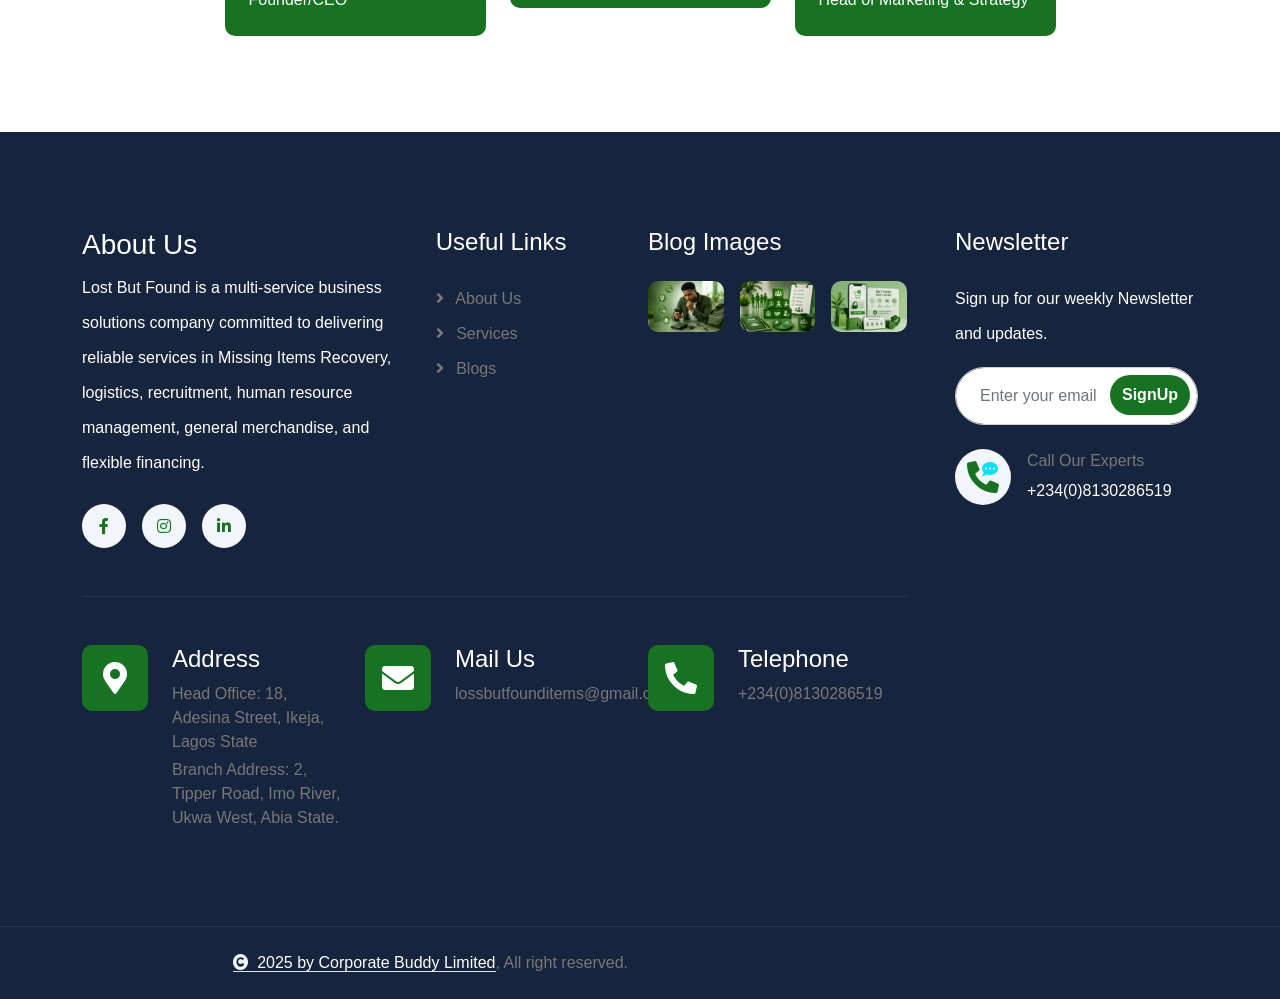
==== commit 098eb607: "fixes" ====
--- a/about.html
+++ b/about.html
@@ -932,7 +932,7 @@
                       <div class="col-4">
                         <div class="footer-instagram rounded">
                           <img
-                            src="img/blog_1.png"
+                            src="img/blog_4.png"
                             class="img-fluid w-100"
                             alt=""
                           />
@@ -955,7 +955,7 @@
                           />
                           <div class="footer-search-icon">
                             <a
-                              href="img/blog_2.png"
+                              href="img/blog_5.png"
                               data-lightbox="footerInstagram-3"
                               class="my-auto"
                               ><i class="fas fa-link text-white"></i
